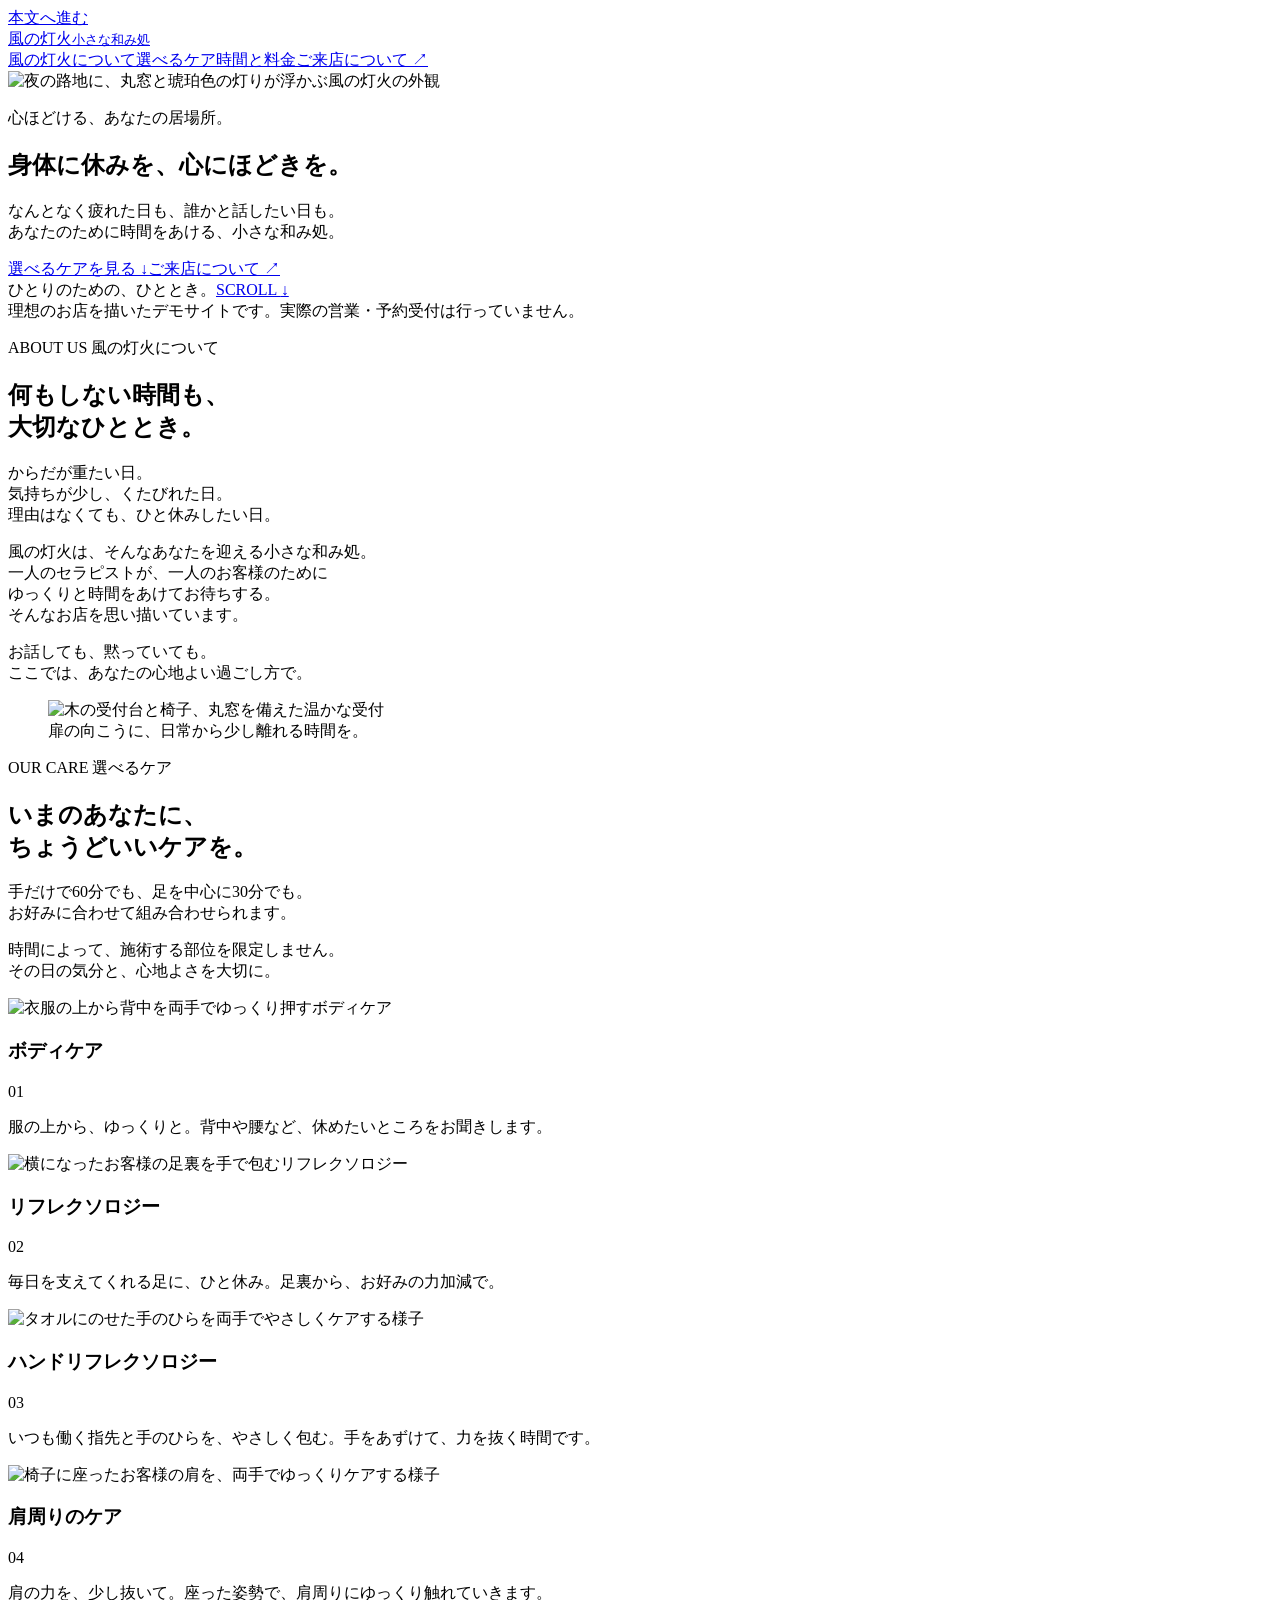
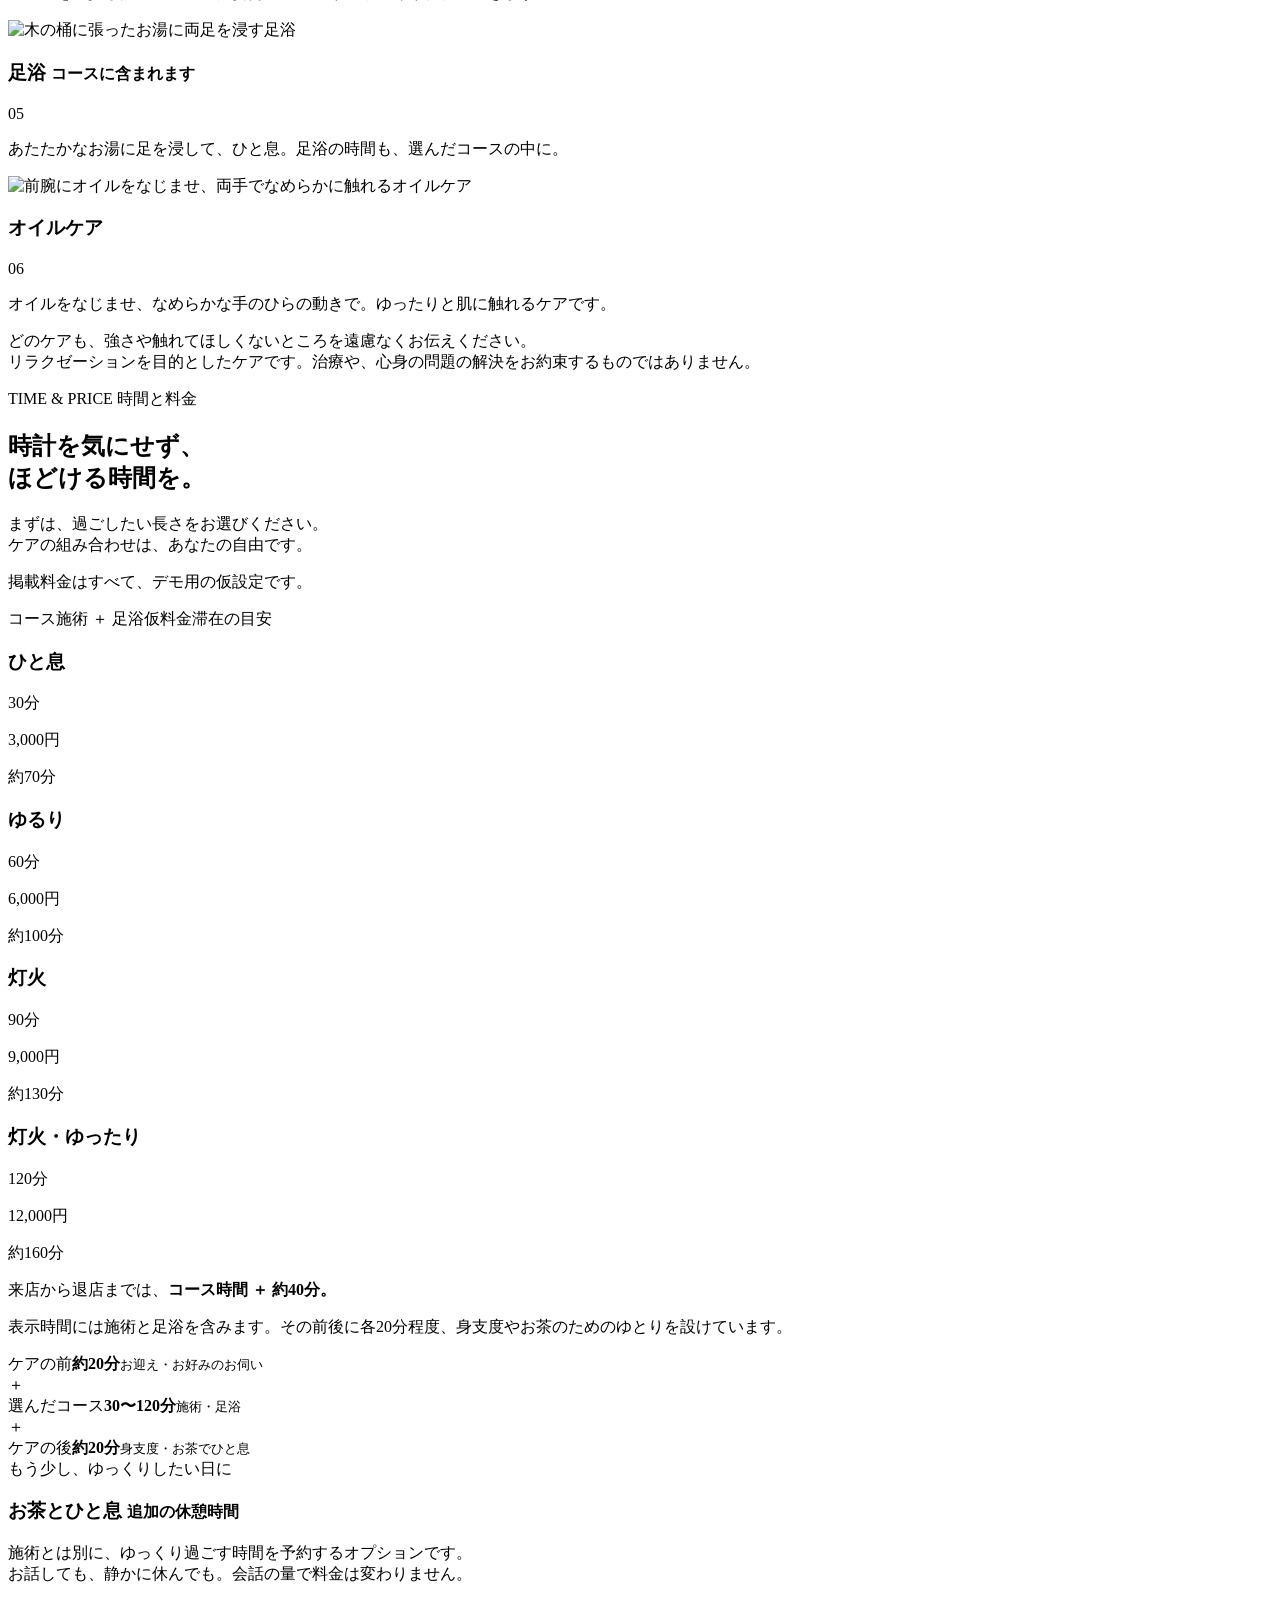
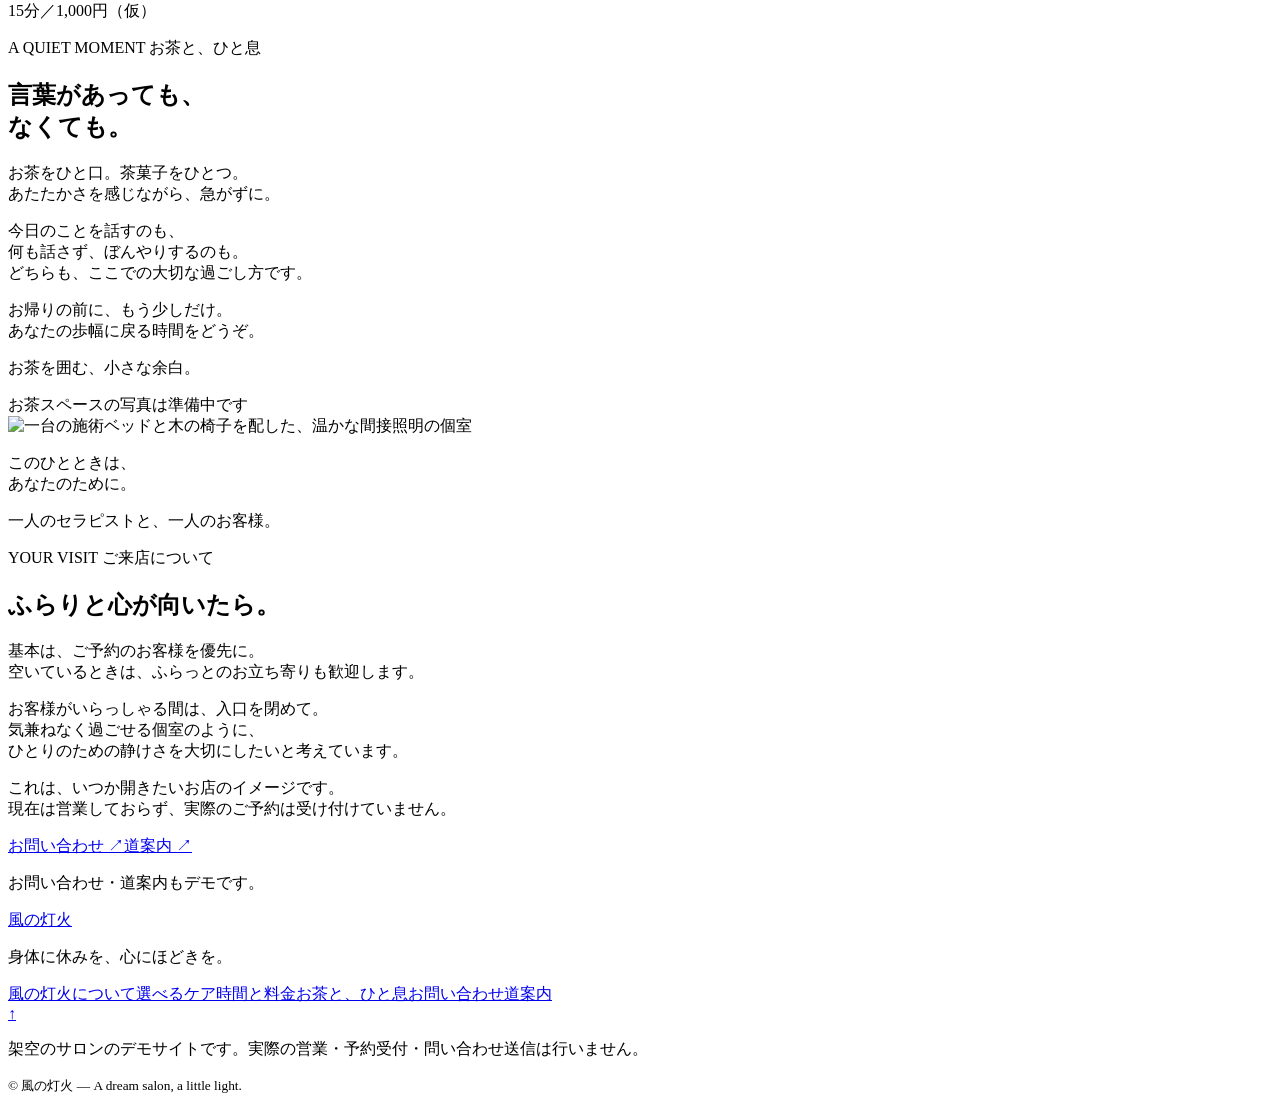
==== index.html @ 491e12d3 "Publish Kaze no Tomoshibi demo salon" ====
<!doctype html>
<html lang="ja">
<head>
  <meta charset="utf-8"><meta name="viewport" content="width=device-width, initial-scale=1">
  <title>風の灯火 | 身体に休みを、心にほどきを。</title>
  <meta name="description" content="あなたのために時間をあける、小さな和み処。理想のお店を描いた、架空のリラクゼーションサロンのデモサイトです。">
  <meta name="robots" content="noindex, nofollow">
  <link rel="icon" type="image/svg+xml" href="data:image/svg+xml,%3Csvg xmlns='http://www.w3.org/2000/svg' viewBox='0 0 64 64'%3E%3Crect width='64' height='64' rx='16' fill='%231c1a16'/%3E%3Ccircle cx='32' cy='32' r='21' fill='none' stroke='%23d9b477' stroke-width='2'/%3E%3Cpath d='M38 13a21 21 0 0 0 0 38A19 19 0 0 1 38 13' fill='%23d9b477'/%3E%3Ccircle cx='31' cy='38' r='5' fill='%23f4d494'/%3E%3C/svg%3E">
  <link rel="stylesheet" href="/kaze-no-tomoshibi-demo/style.css"><link rel="stylesheet" href="/kaze-no-tomoshibi-demo/sections.css"><script src="/kaze-no-tomoshibi-demo/app.js" defer></script>
</head>
<body>
<a class="skip-link" href="#main">本文へ進む</a>
<header class="site-header">
  <a class="brand" href="/kaze-no-tomoshibi-demo/" aria-label="風の灯火 ホーム"><span class="brand-mark" aria-hidden="true"></span><span>風の灯火<small>小さな和み処</small></span></a>
  <nav aria-label="メインナビゲーション"><a href="#about">風の灯火について</a><a href="#care">選べるケア</a><a href="#price">時間と料金</a><a class="nav-visit" href="#visit">ご来店について <span aria-hidden="true">↗</span></a></nav>
</header>
<main id="main">
<section class="hero" aria-labelledby="hero-title">
  <img class="hero-image" src="/kaze-no-tomoshibi-demo/images/exterior-night.webp" width="1280" height="853" fetchpriority="high" alt="夜の路地に、丸窓と琥珀色の灯りが浮かぶ風の灯火の外観">
  <div class="hero-shade" aria-hidden="true"></div>
  <div class="hero-content">
    <p class="eyebrow hero-intro">心ほどける、あなたの居場所。</p>
    <h1 id="hero-title"><span>身体に休みを、</span><span>心にほどきを。</span></h1>
    <p class="hero-copy">なんとなく疲れた日も、誰かと話したい日も。<br>あなたのために時間をあける、小さな和み処。</p>
    <div class="hero-actions"><a class="button button-light" href="#care">選べるケアを見る <span aria-hidden="true">↓</span></a><a class="text-link" href="#visit">ご来店について <span aria-hidden="true">↗</span></a></div>
  </div>
  <div class="ambience" aria-hidden="true"><i class="glow glow-one"></i><i class="glow glow-two"></i><i class="glow glow-three"></i><i class="wind"></i></div>
  <div class="hero-bottom"><span>ひとりのための、ひととき。</span><a href="#about">SCROLL <span aria-hidden="true">↓</span></a></div>
</section>
<div class="demo-ribbon"><span class="little-light" aria-hidden="true"></span>理想のお店を描いたデモサイトです。実際の営業・予約受付は行っていません。</div>
<section class="section about" id="about" aria-labelledby="about-title">
  <div class="section-heading"><p class="eyebrow">ABOUT US <span>風の灯火について</span></p><h2 id="about-title">何もしない時間も、<br>大切なひととき。</h2></div>
  <div class="about-copy"><p>からだが重たい日。<br>気持ちが少し、くたびれた日。<br>理由はなくても、ひと休みしたい日。</p><p>風の灯火は、そんなあなたを迎える小さな和み処。<br>一人のセラピストが、一人のお客様のために<br class="desktop-br">ゆっくりと時間をあけてお待ちする。<br>そんなお店を思い描いています。</p><p>お話しても、黙っていても。<br>ここでは、あなたの心地よい過ごし方で。</p></div>
  <figure class="about-photo reveal"><img src="/kaze-no-tomoshibi-demo/images/reception.webp" width="1280" height="853" loading="lazy" alt="木の受付台と椅子、丸窓を備えた温かな受付"><figcaption>扉の向こうに、日常から少し離れる時間を。</figcaption></figure>
</section>
<section class="care-section" id="care" aria-labelledby="care-title"><div class="section">
  <div class="section-top reveal"><div class="section-heading"><p class="eyebrow">OUR CARE <span>選べるケア</span></p><h2 id="care-title">いまのあなたに、<br>ちょうどいいケアを。</h2></div><div class="section-lead"><p>手だけで60分でも、足を中心に30分でも。<br>お好みに合わせて組み合わせられます。</p><p class="muted">時間によって、施術する部位を限定しません。<br>その日の気分と、心地よさを大切に。</p></div></div>
  <div class="care-grid">
    <article class="care-card reveal"><img src="/kaze-no-tomoshibi-demo/images/body.webp" srcset="/kaze-no-tomoshibi-demo/images/body-640.webp 640w, /kaze-no-tomoshibi-demo/images/body.webp 1280w" sizes="(max-width:600px) 100vw, (max-width:900px) 50vw, 33vw" width="1280" height="853" loading="lazy" alt="衣服の上から背中を両手でゆっくり押すボディケア"><div class="care-title"><h3>ボディケア</h3><span>01</span></div><p>服の上から、ゆっくりと。背中や腰など、休めたいところをお聞きします。</p></article>
    <article class="care-card reveal"><img src="/kaze-no-tomoshibi-demo/images/reflexology.webp" srcset="/kaze-no-tomoshibi-demo/images/reflexology-640.webp 640w, /kaze-no-tomoshibi-demo/images/reflexology.webp 1280w" sizes="(max-width:600px) 100vw, (max-width:900px) 50vw, 33vw" width="1280" height="853" loading="lazy" alt="横になったお客様の足裏を手で包むリフレクソロジー"><div class="care-title"><h3>リフレクソロジー</h3><span>02</span></div><p>毎日を支えてくれる足に、ひと休み。足裏から、お好みの力加減で。</p></article>
    <article class="care-card reveal"><img src="/kaze-no-tomoshibi-demo/images/hand.webp" srcset="/kaze-no-tomoshibi-demo/images/hand-640.webp 640w, /kaze-no-tomoshibi-demo/images/hand.webp 1280w" sizes="(max-width:600px) 100vw, (max-width:900px) 50vw, 33vw" width="1280" height="853" loading="lazy" alt="タオルにのせた手のひらを両手でやさしくケアする様子"><div class="care-title"><h3>ハンドリフレクソロジー</h3><span>03</span></div><p>いつも働く指先と手のひらを、やさしく包む。手をあずけて、力を抜く時間です。</p></article>
    <article class="care-card reveal"><img src="/kaze-no-tomoshibi-demo/images/shoulder.webp" srcset="/kaze-no-tomoshibi-demo/images/shoulder-640.webp 640w, /kaze-no-tomoshibi-demo/images/shoulder.webp 1280w" sizes="(max-width:600px) 100vw, (max-width:900px) 50vw, 33vw" width="1280" height="853" loading="lazy" alt="椅子に座ったお客様の肩を、両手でゆっくりケアする様子"><div class="care-title"><h3>肩周りのケア</h3><span>04</span></div><p>肩の力を、少し抜いて。座った姿勢で、肩周りにゆっくり触れていきます。</p></article>
    <article class="care-card reveal"><img src="/kaze-no-tomoshibi-demo/images/footbath.webp" srcset="/kaze-no-tomoshibi-demo/images/footbath-640.webp 640w, /kaze-no-tomoshibi-demo/images/footbath.webp 1280w" sizes="(max-width:600px) 100vw, (max-width:900px) 50vw, 33vw" width="1280" height="853" loading="lazy" alt="木の桶に張ったお湯に両足を浸す足浴"><div class="care-title"><h3>足浴 <small>コースに含まれます</small></h3><span>05</span></div><p>あたたかなお湯に足を浸して、ひと息。足浴の時間も、選んだコースの中に。</p></article>
    <article class="care-card reveal"><img src="/kaze-no-tomoshibi-demo/images/oil.webp" srcset="/kaze-no-tomoshibi-demo/images/oil-640.webp 640w, /kaze-no-tomoshibi-demo/images/oil.webp 1280w" sizes="(max-width:600px) 100vw, (max-width:900px) 50vw, 33vw" width="1280" height="853" loading="lazy" alt="前腕にオイルをなじませ、両手でなめらかに触れるオイルケア"><div class="care-title"><h3>オイルケア</h3><span>06</span></div><p>オイルをなじませ、なめらかな手のひらの動きで。ゆったりと肌に触れるケアです。</p></article>
  </div>
  <p class="care-note">どのケアも、強さや触れてほしくないところを遠慮なくお伝えください。<br>リラクゼーションを目的としたケアです。治療や、心身の問題の解決をお約束するものではありません。</p>
</div></section>
<section class="price-section" id="price" aria-labelledby="price-title"><div class="section">
  <div class="section-top reveal"><div class="section-heading"><p class="eyebrow">TIME & PRICE <span>時間と料金</span></p><h2 id="price-title">時計を気にせず、<br>ほどける時間を。</h2></div><div class="section-lead"><p>まずは、過ごしたい長さをお選びください。<br>ケアの組み合わせは、あなたの自由です。</p><p class="price-disclaimer">掲載料金はすべて、デモ用の仮設定です。</p></div></div>
  <div class="price-table reveal" role="table" aria-label="コースの仮料金と滞在時間の目安">
    <div class="price-row price-labels" role="row"><span role="columnheader">コース</span><span role="columnheader">施術 ＋ 足浴</span><span role="columnheader">仮料金</span><span role="columnheader">滞在の目安</span></div>
    <div class="price-row" role="row"><h3 role="rowheader">ひと息</h3><p role="cell">30<span>分</span></p><p role="cell">3,000<span>円</span></p><p class="stay" role="cell">約70分</p></div>
    <div class="price-row" role="row"><h3 role="rowheader">ゆるり</h3><p role="cell">60<span>分</span></p><p role="cell">6,000<span>円</span></p><p class="stay" role="cell">約100分</p></div>
    <div class="price-row" role="row"><h3 role="rowheader">灯火</h3><p role="cell">90<span>分</span></p><p role="cell">9,000<span>円</span></p><p class="stay" role="cell">約130分</p></div>
    <div class="price-row" role="row"><h3 role="rowheader">灯火・ゆったり</h3><p role="cell">120<span>分</span></p><p role="cell">12,000<span>円</span></p><p class="stay" role="cell">約160分</p></div>
  </div>
  <div class="time-note"><p>来店から退店までは、<strong>コース時間 ＋ 約40分。</strong></p><p>表示時間には施術と足浴を含みます。その前後に各20分程度、身支度やお茶のためのゆとりを設けています。</p></div>
  <div class="time-flow" aria-label="来店から退店までの流れ"><div><span>ケアの前</span><strong>約20分</strong><small>お迎え・お好みのお伺い</small></div><span class="flow-plus" aria-hidden="true">＋</span><div class="time-flow-main"><span>選んだコース</span><strong>30〜120分</strong><small>施術・足浴</small></div><span class="flow-plus" aria-hidden="true">＋</span><div><span>ケアの後</span><strong>約20分</strong><small>身支度・お茶でひと息</small></div></div>
  <div class="tea-option"><div><span class="option-label">もう少し、ゆっくりしたい日に</span><h3>お茶とひと息 <small>追加の休憩時間</small></h3><p>施術とは別に、ゆっくり過ごす時間を予約するオプションです。<br>お話しても、静かに休んでも。会話の量で料金は変わりません。</p></div><p class="option-price">15<span>分</span><span class="price-divider">／</span>1,000<span>円（仮）</span></p></div>
</div></section>
<section class="tea-section" id="tea" aria-labelledby="tea-title"><div class="section tea-layout"><div class="section-heading reveal"><p class="eyebrow">A QUIET MOMENT <span>お茶と、ひと息</span></p><h2 id="tea-title">言葉があっても、<br>なくても。</h2><div class="tea-copy"><p>お茶をひと口。茶菓子をひとつ。<br>あたたかさを感じながら、急がずに。</p><p>今日のことを話すのも、<br>何も話さず、ぼんやりするのも。<br>どちらも、ここでの大切な過ごし方です。</p><p>お帰りの前に、もう少しだけ。<br>あなたの歩幅に戻る時間をどうぞ。</p></div></div><div class="tea-photo-placeholder reveal" role="img" aria-label="お茶スペースの写真は準備中です"><span class="placeholder-rule" aria-hidden="true"></span><p>お茶を囲む、小さな余白。</p><span>お茶スペースの写真は準備中です</span><span class="placeholder-rule" aria-hidden="true"></span></div></div></section>
<section class="room-banner reveal" aria-label="施術ルーム"><img src="/kaze-no-tomoshibi-demo/images/treatment-room.webp" width="1280" height="853" loading="lazy" alt="一台の施術ベッドと木の椅子を配した、温かな間接照明の個室"><div><p>このひとときは、<br>あなたのために。</p><span>一人のセラピストと、一人のお客様。</span></div></section>
<section class="section visit-section" id="visit" aria-labelledby="visit-title"><div class="section-heading reveal"><p class="eyebrow">YOUR VISIT <span>ご来店について</span></p><h2 id="visit-title">ふらりと心が向いたら。</h2></div><div class="visit-layout"><div class="visit-copy"><p>基本は、ご予約のお客様を優先に。<br>空いているときは、ふらっとのお立ち寄りも歓迎します。</p><p>お客様がいらっしゃる間は、入口を閉めて。<br>気兼ねなく過ごせる個室のように、<br>ひとりのための静けさを大切にしたいと考えています。</p><p class="muted visit-demo">これは、いつか開きたいお店のイメージです。<br>現在は営業しておらず、実際のご予約は受け付けていません。</p></div><div class="visit-actions"><a class="button button-light" href="/kaze-no-tomoshibi-demo/contact/">お問い合わせ <span aria-hidden="true">↗</span></a><a class="button" href="/kaze-no-tomoshibi-demo/access/">道案内 <span aria-hidden="true">↗</span></a><p>お問い合わせ・道案内もデモです。</p></div></div></section>
</main>
<footer class="site-footer"><div class="footer-top"><div><a class="brand" href="/kaze-no-tomoshibi-demo/">風の灯火</a><p>身体に休みを、心にほどきを。</p></div><nav aria-label="フッターナビゲーション"><a href="#about">風の灯火について</a><a href="#care">選べるケア</a><a href="#price">時間と料金</a><a href="#tea">お茶と、ひと息</a><a href="/kaze-no-tomoshibi-demo/contact/">お問い合わせ</a><a href="/kaze-no-tomoshibi-demo/access/">道案内</a></nav><a class="back-top" href="#main" aria-label="ページの先頭へ">↑</a></div><p class="fine-print">架空のサロンのデモサイトです。実際の営業・予約受付・問い合わせ送信は行いません。</p><small>© 風の灯火 — A dream salon, a little light.</small></footer>
</body></html>
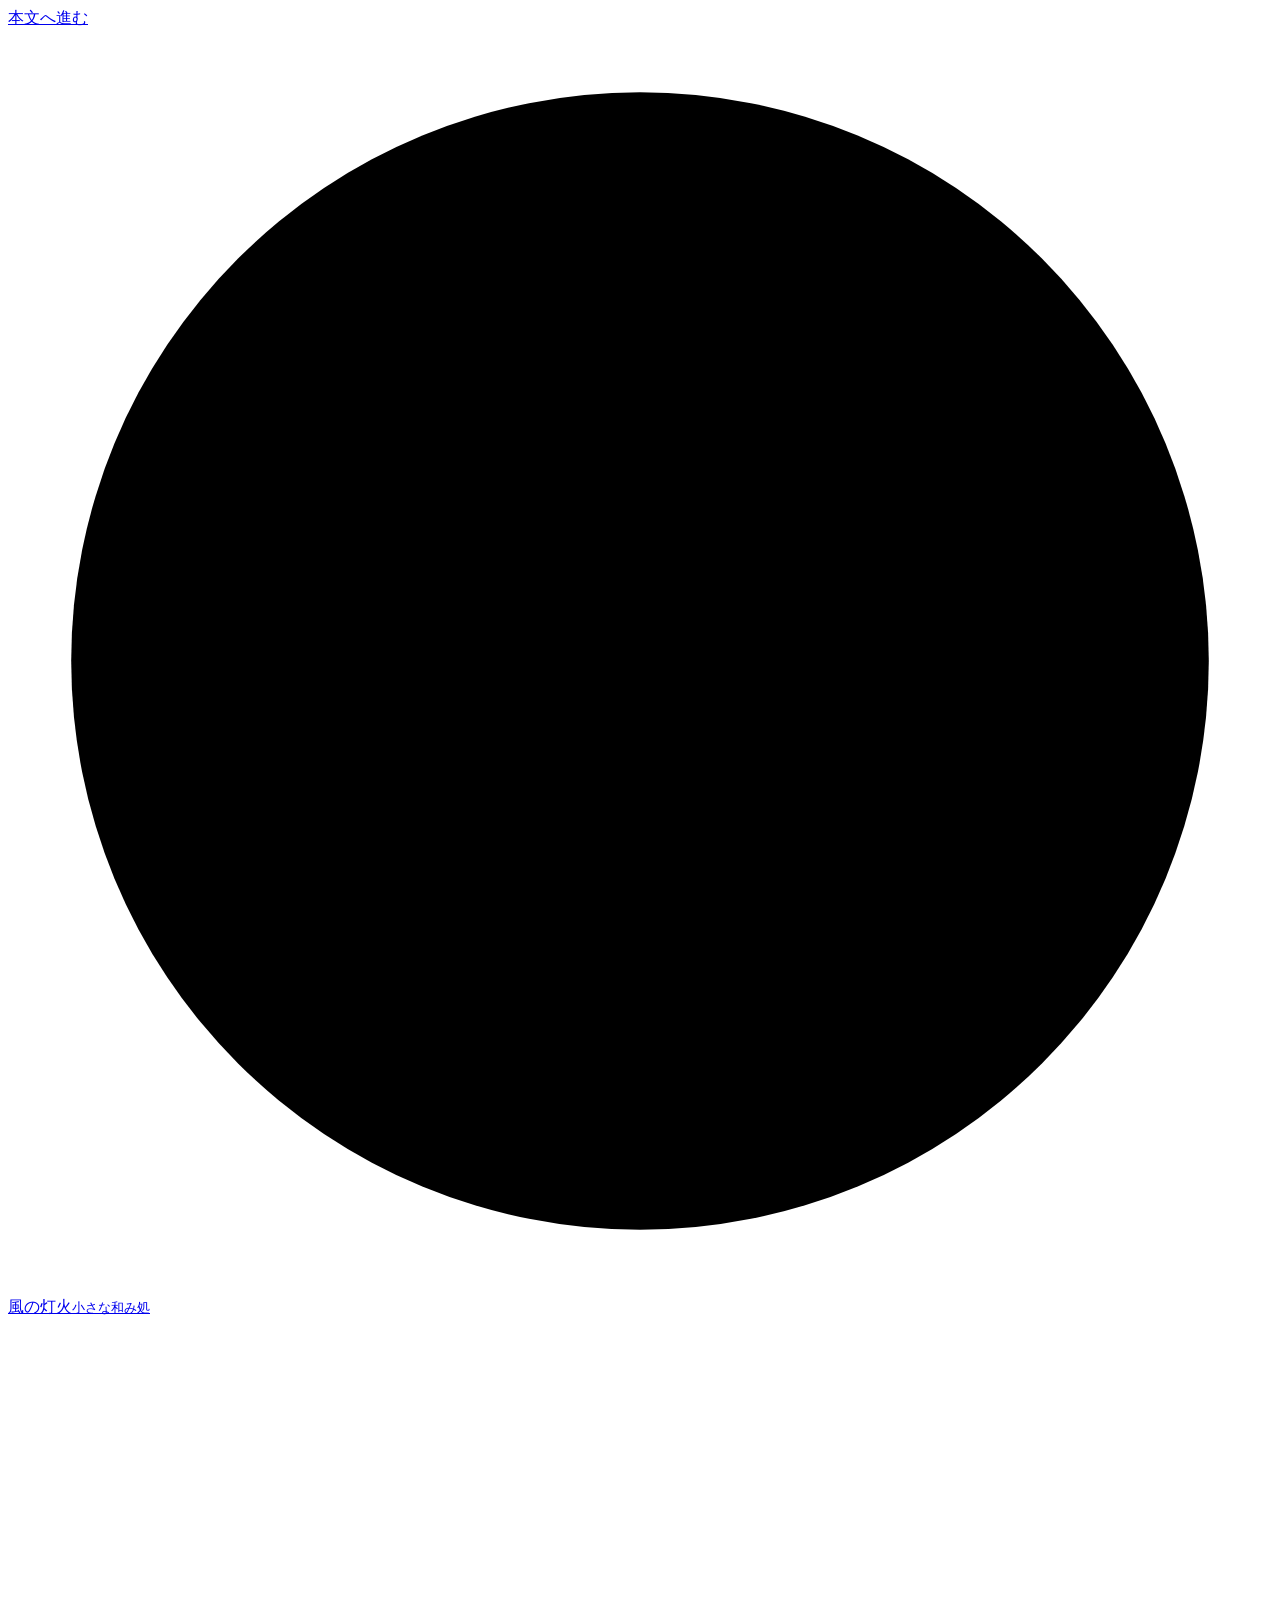
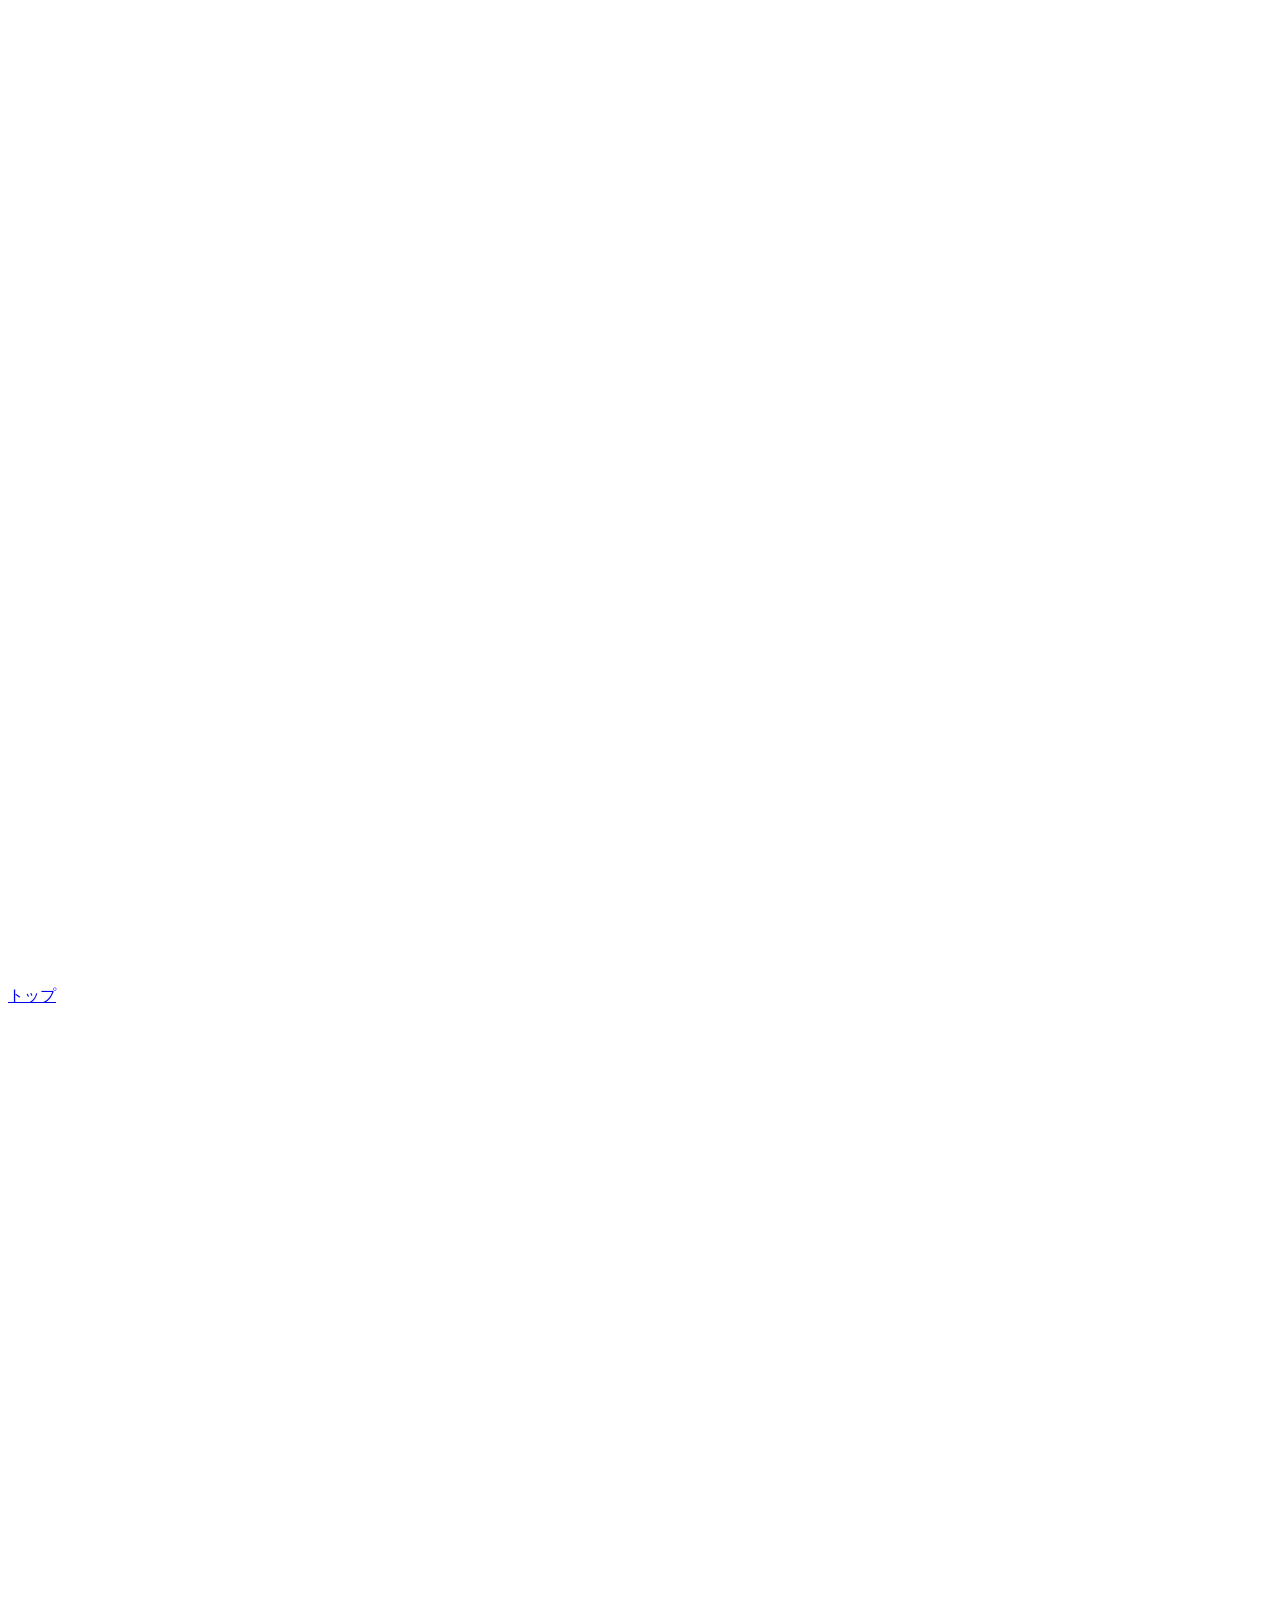
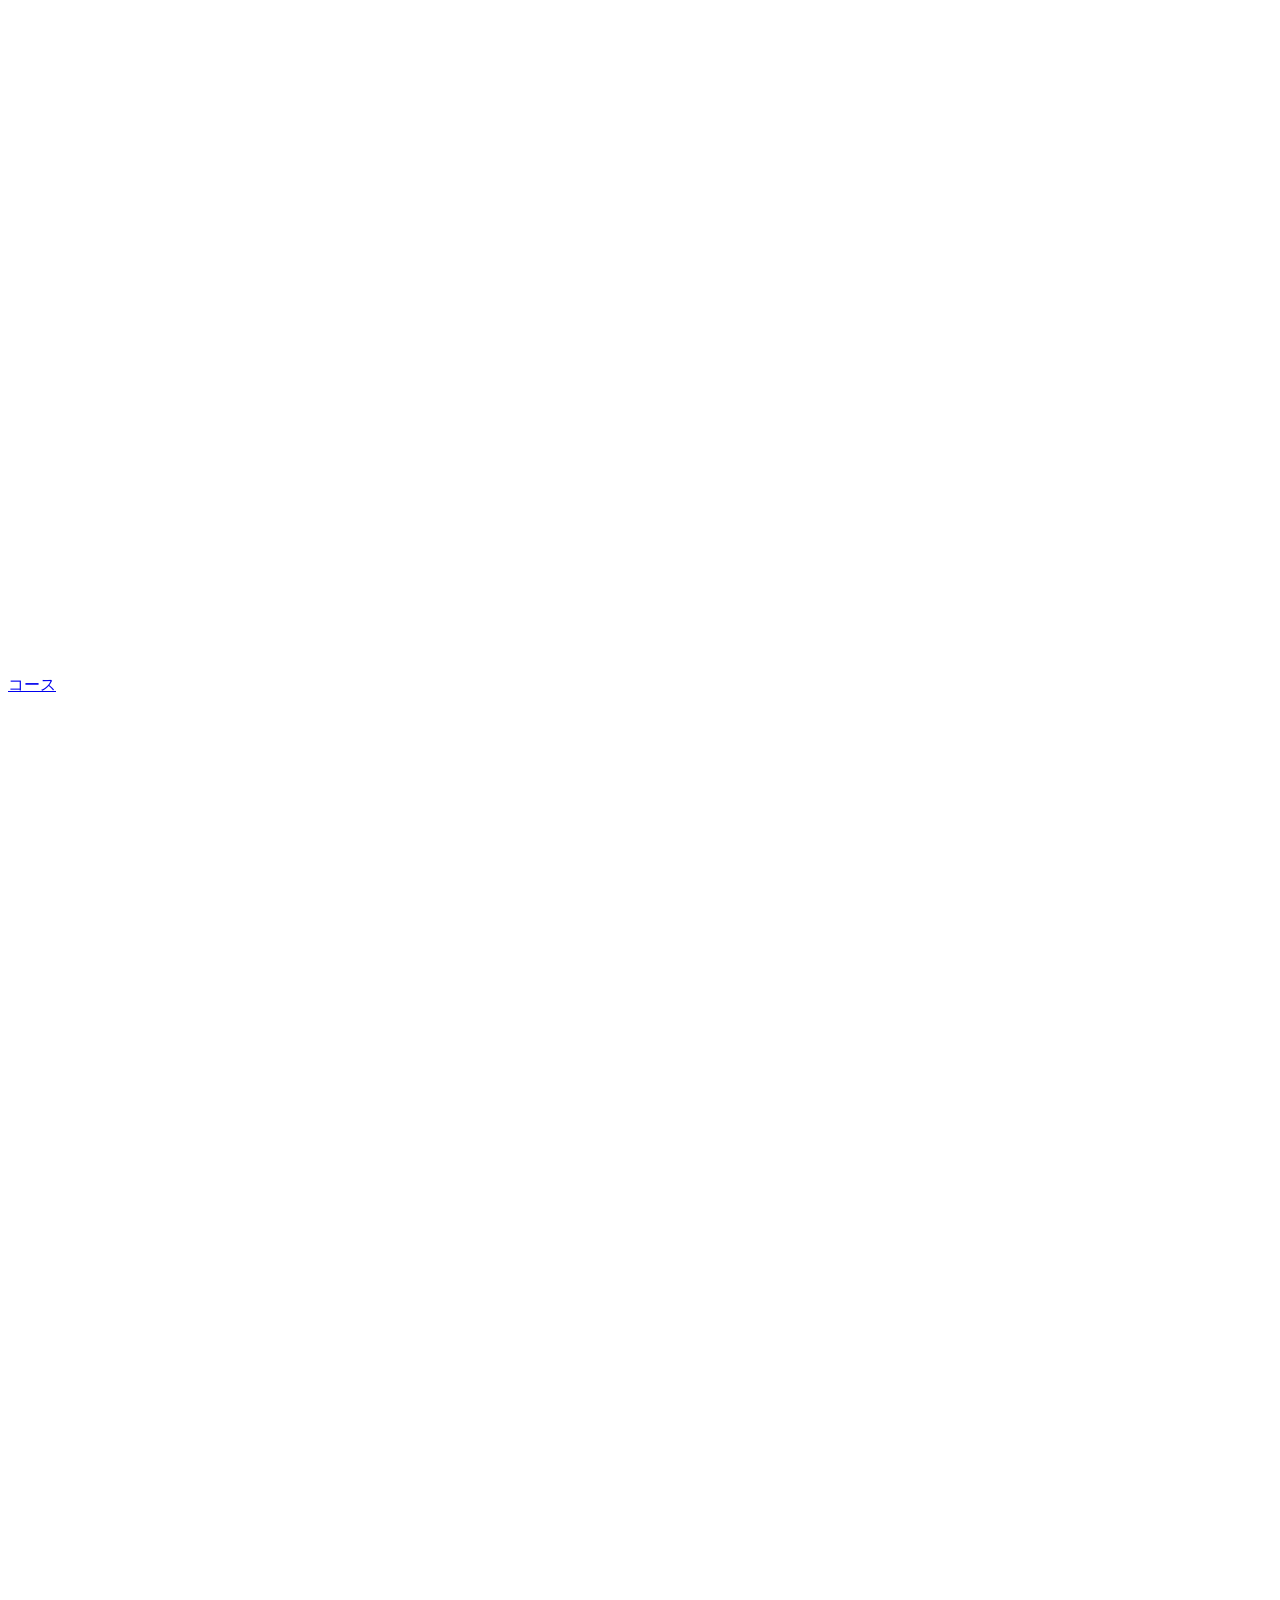
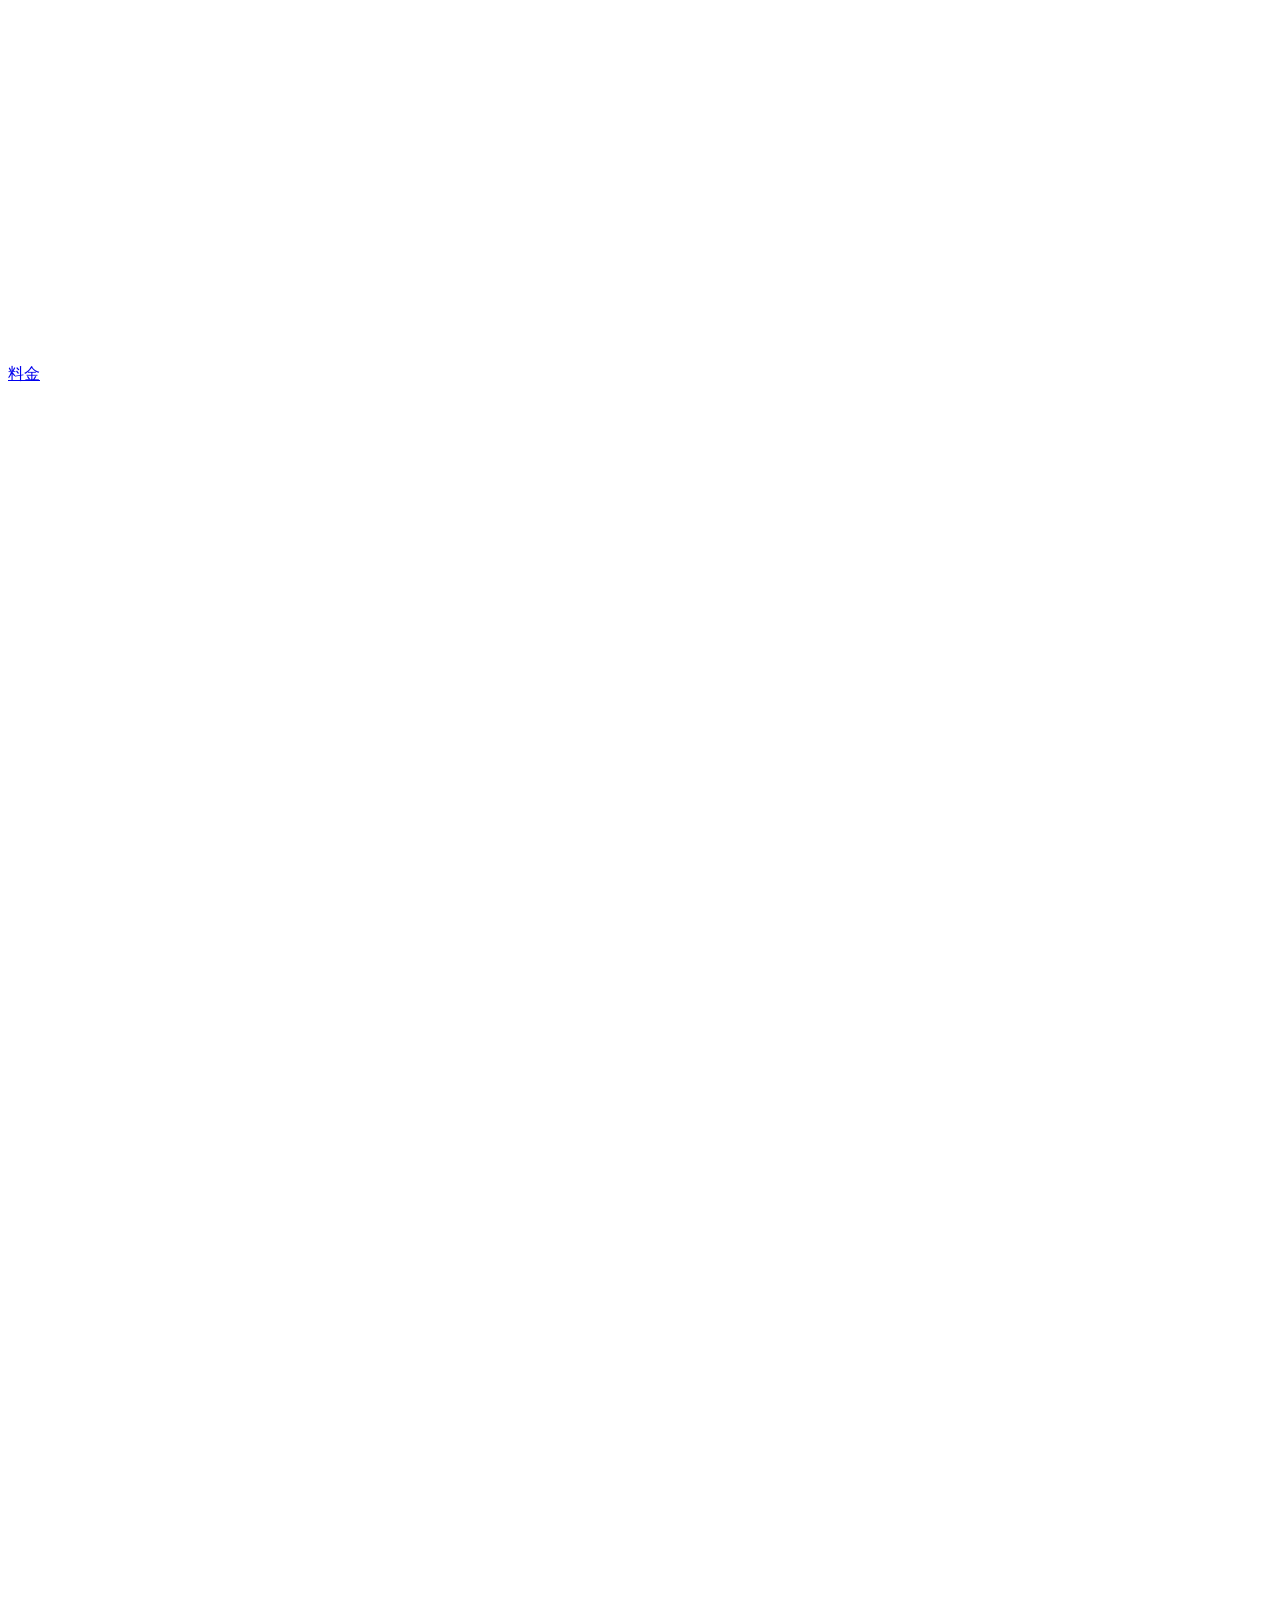
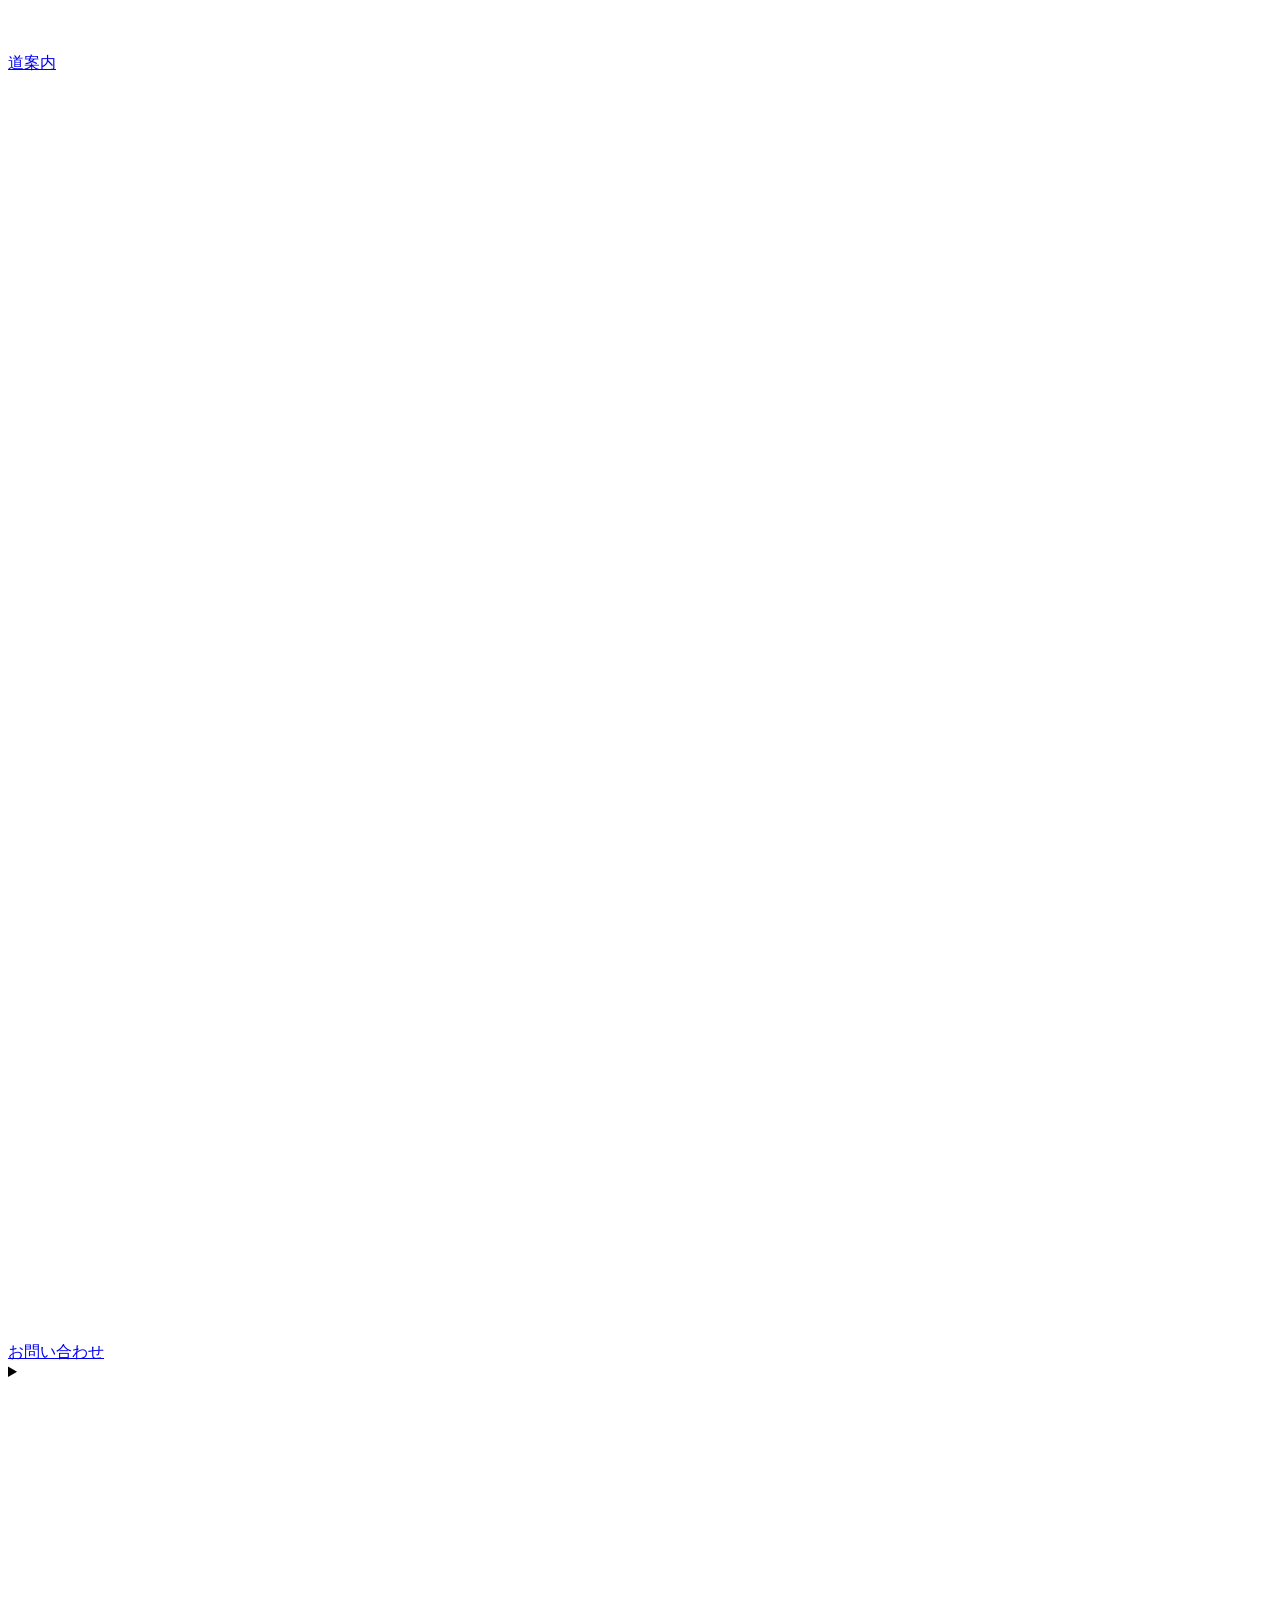
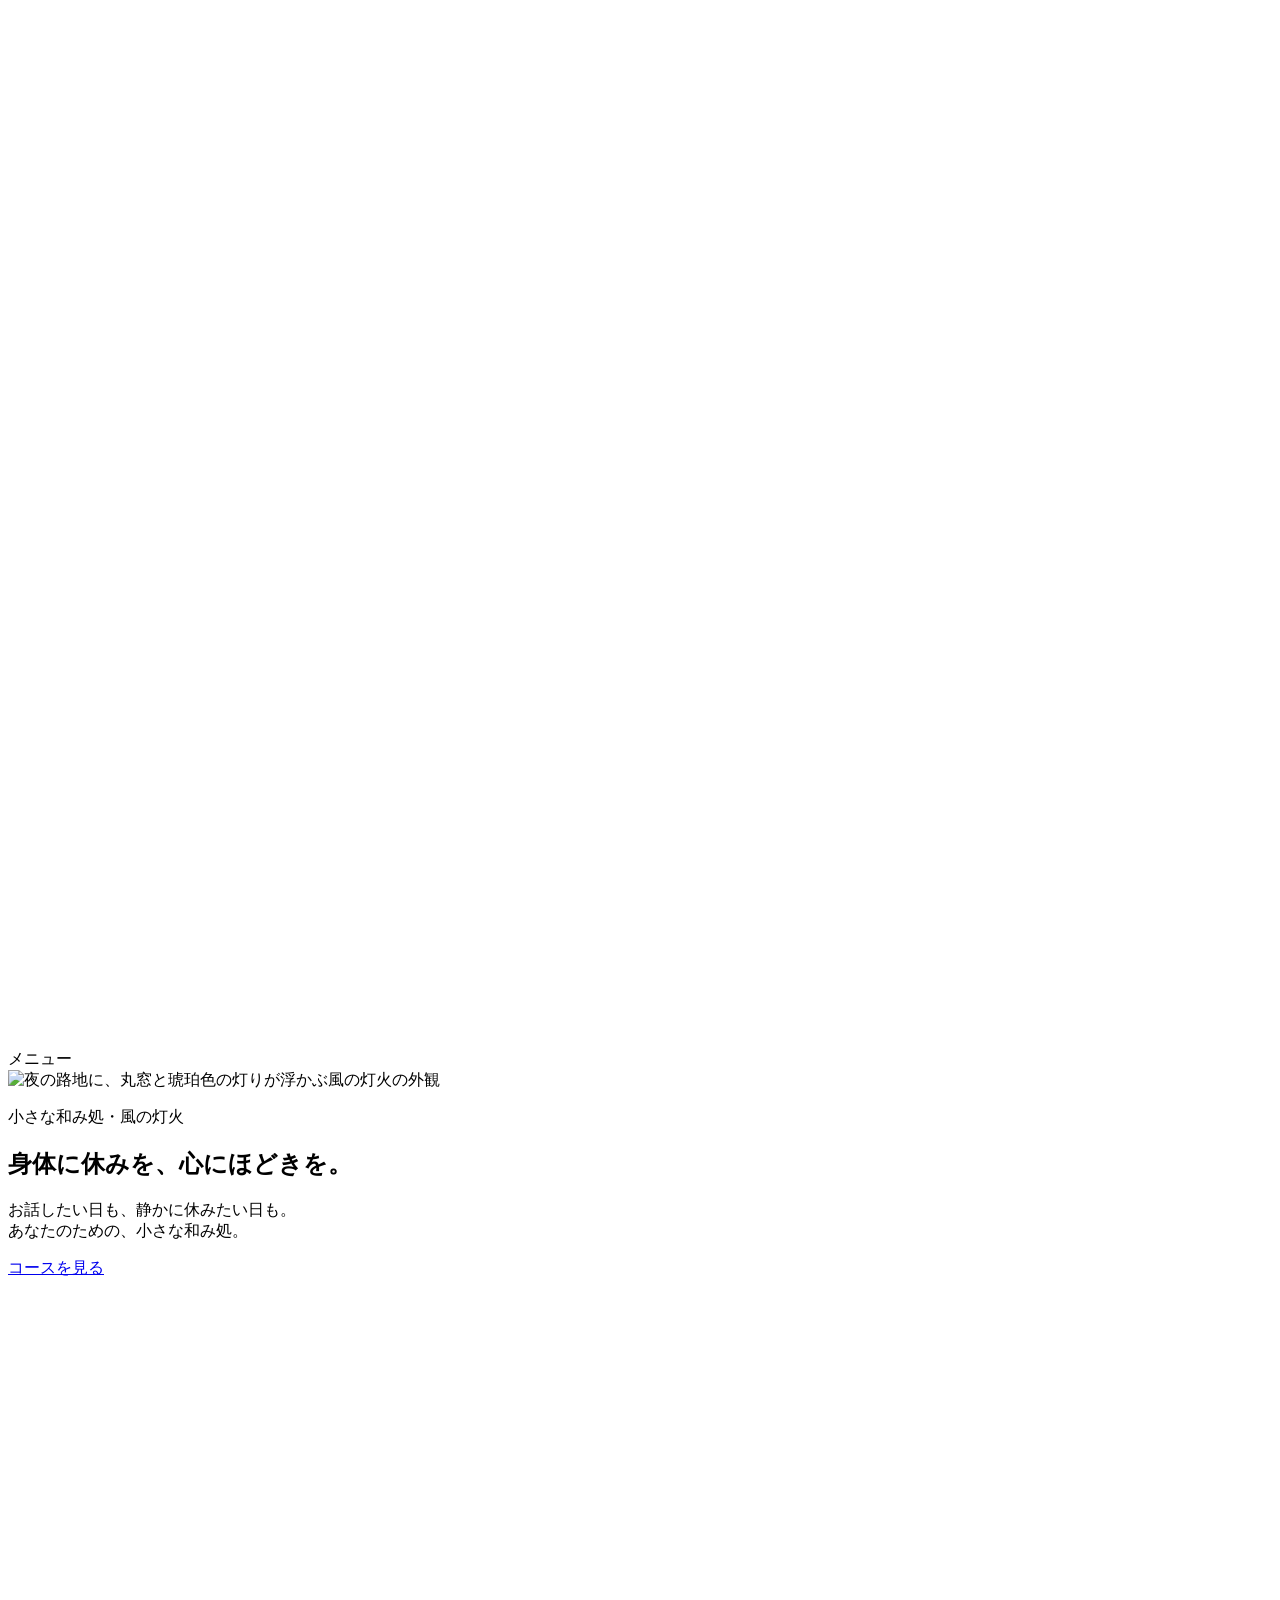
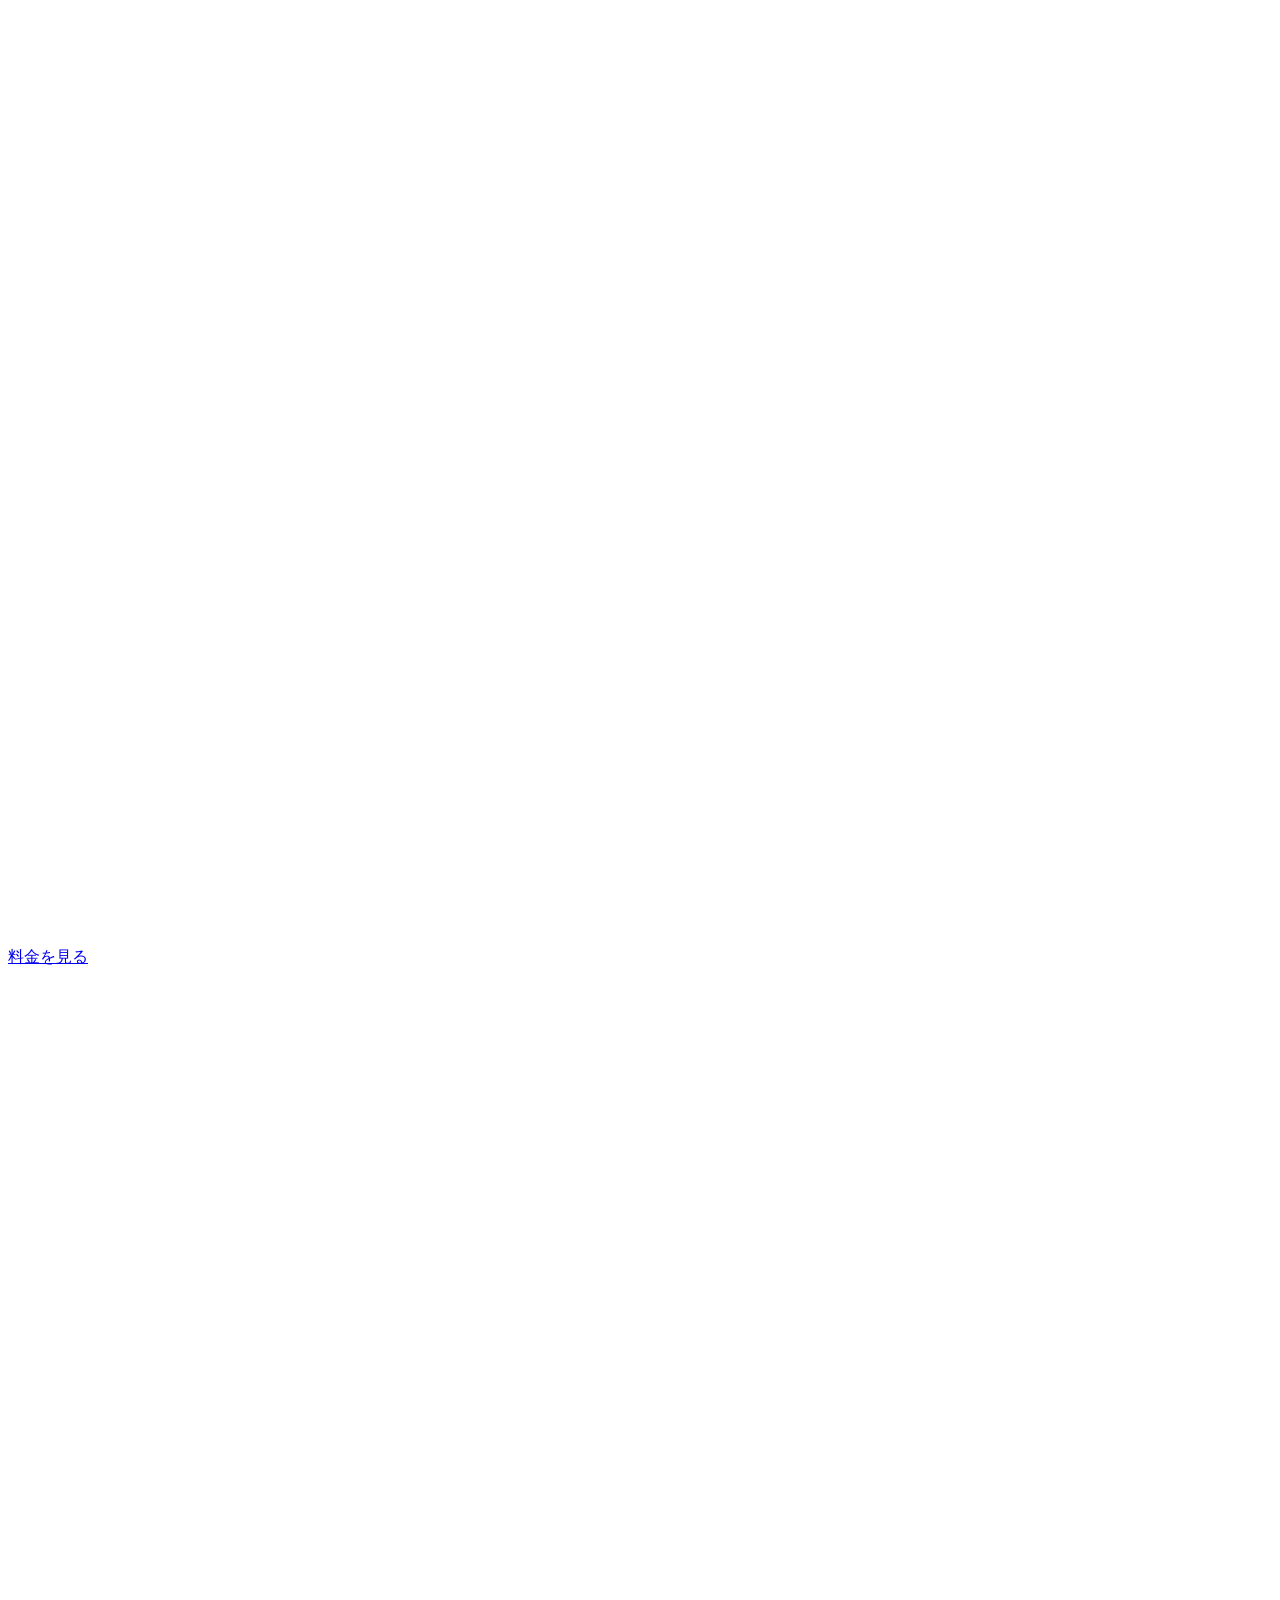
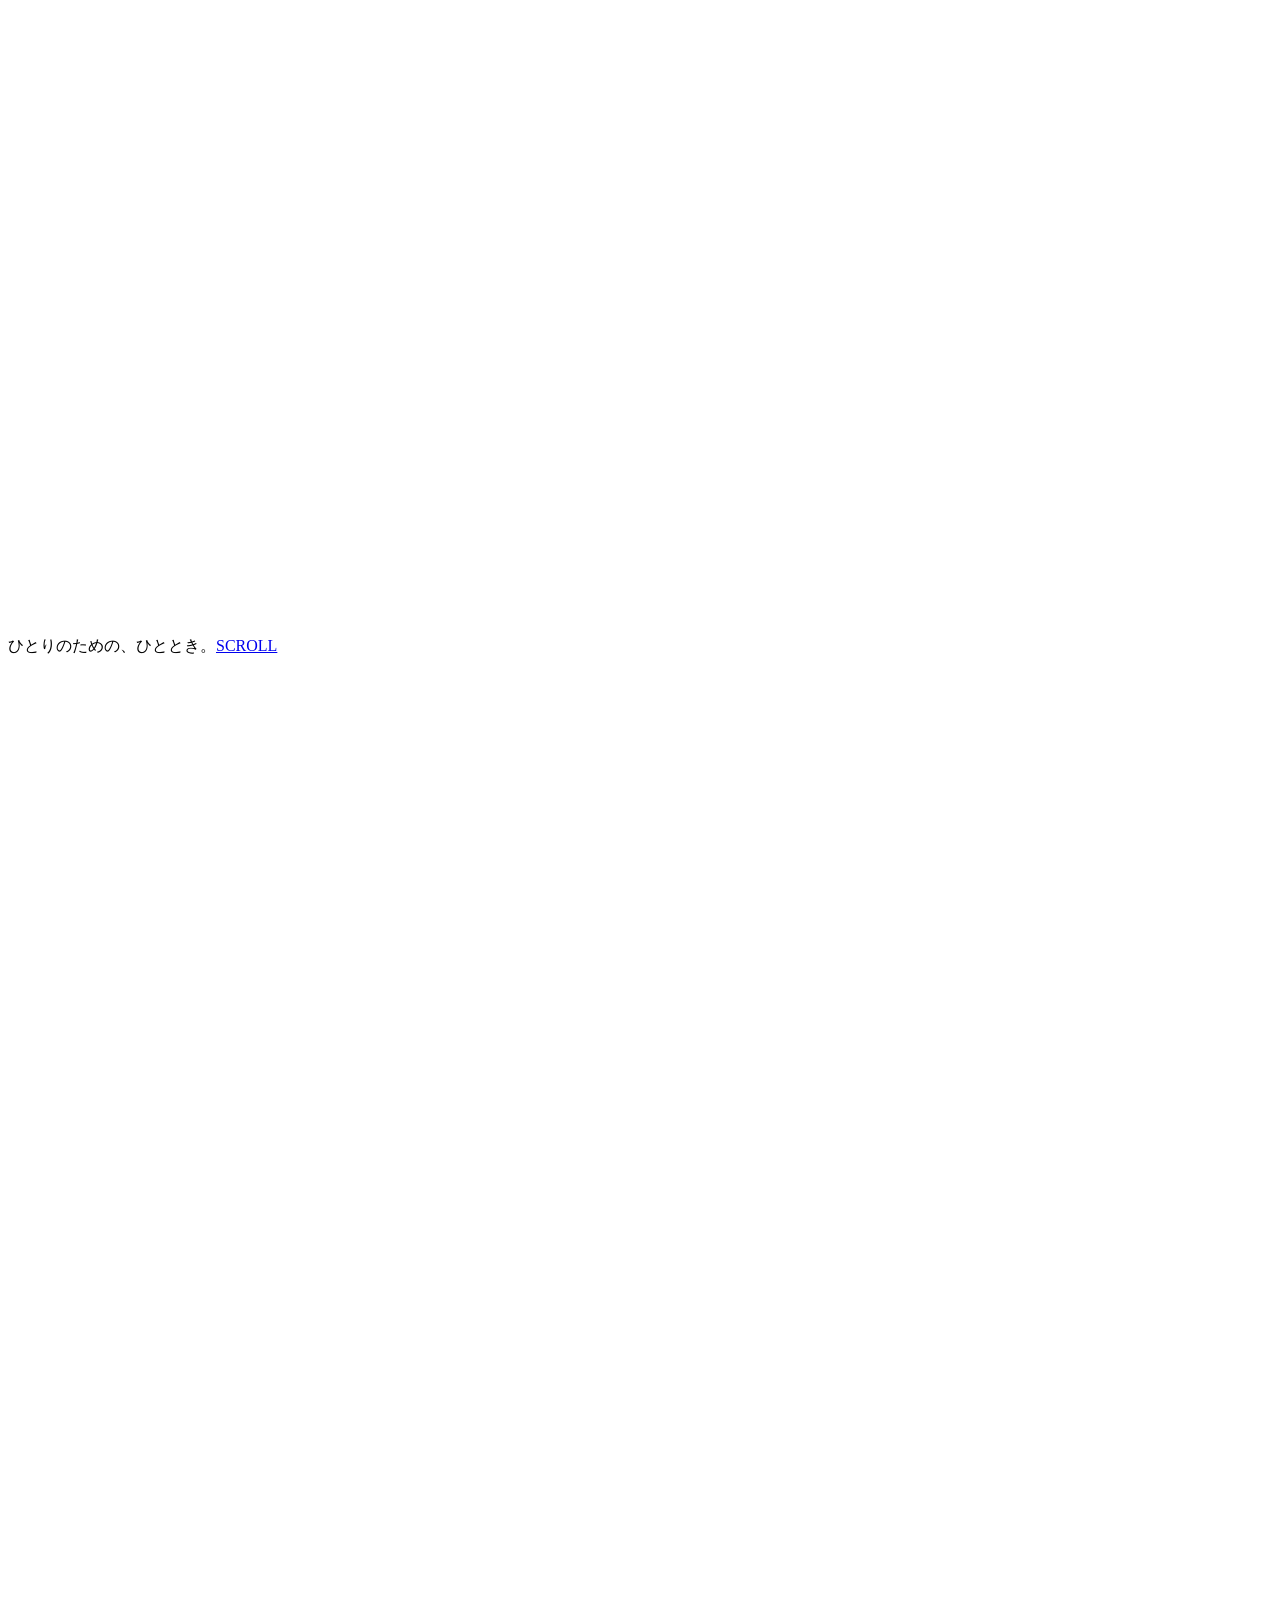
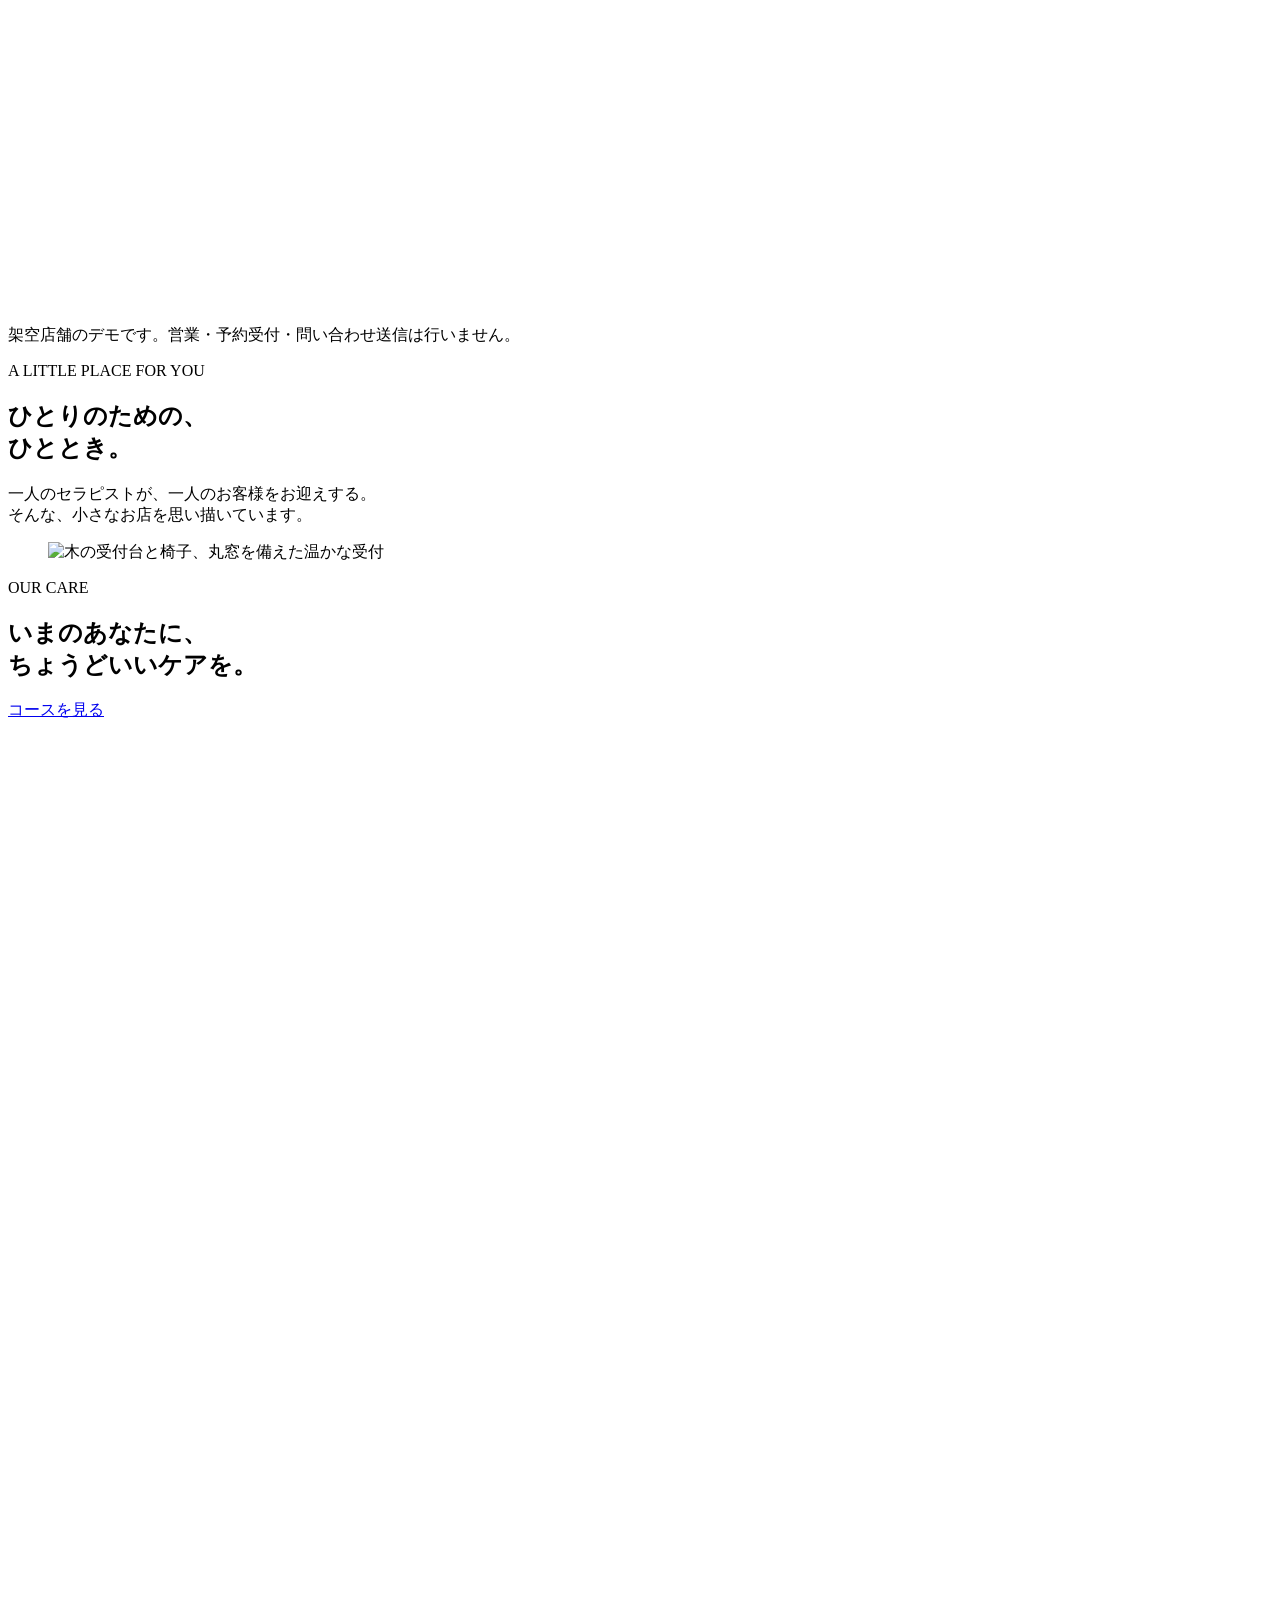
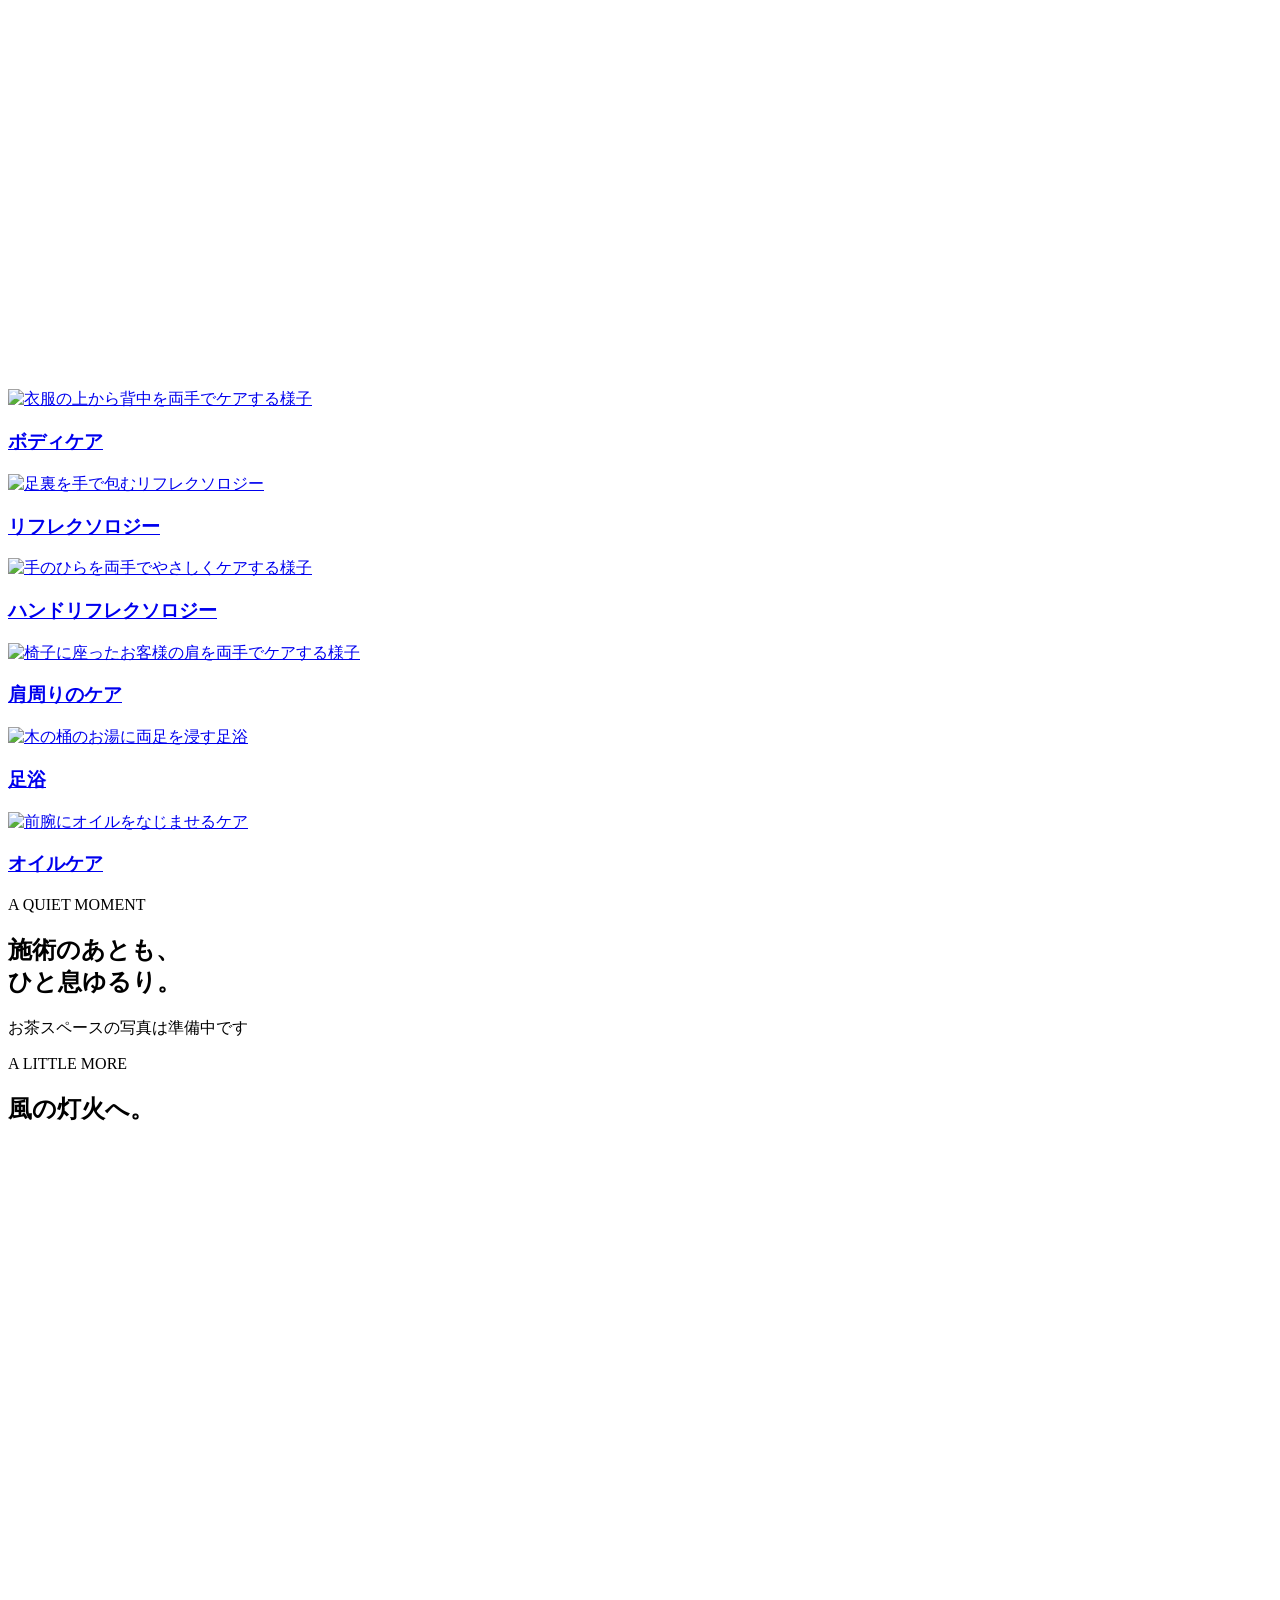
==== commit e6e731d4: "Simplify salon home and split courses and prices into pages" ====
--- a/index.html
+++ b/index.html
@@ -5,62 +5,90 @@
   <title>風の灯火 | 身体に休みを、心にほどきを。</title>
   <meta name="description" content="あなたのために時間をあける、小さな和み処。理想のお店を描いた、架空のリラクゼーションサロンのデモサイトです。">
   <meta name="robots" content="noindex, nofollow">
-  <link rel="icon" type="image/svg+xml" href="data:image/svg+xml,%3Csvg xmlns='http://www.w3.org/2000/svg' viewBox='0 0 64 64'%3E%3Crect width='64' height='64' rx='16' fill='%231c1a16'/%3E%3Ccircle cx='32' cy='32' r='21' fill='none' stroke='%23d9b477' stroke-width='2'/%3E%3Cpath d='M38 13a21 21 0 0 0 0 38A19 19 0 0 1 38 13' fill='%23d9b477'/%3E%3Ccircle cx='31' cy='38' r='5' fill='%23f4d494'/%3E%3C/svg%3E">
-  <link rel="stylesheet" href="/kaze-no-tomoshibi-demo/style.css"><link rel="stylesheet" href="/kaze-no-tomoshibi-demo/sections.css"><script src="/kaze-no-tomoshibi-demo/app.js" defer></script>
+  <link rel="icon" type="image/svg+xml" href="/kaze-no-tomoshibi-demo/favicon.svg">
+  <link rel="stylesheet" href="/kaze-no-tomoshibi-demo/style.css?v=pages-3"><link rel="stylesheet" href="/kaze-no-tomoshibi-demo/sections.css?v=pages-3"><script src="/kaze-no-tomoshibi-demo/app.js?v=pages-3" defer></script>
+  <link rel="stylesheet" href="/kaze-no-tomoshibi-demo/layout.css?v=pages-3">
 </head>
 <body>
 <a class="skip-link" href="#main">本文へ進む</a>
+<!-- shared-header -->
 <header class="site-header">
-  <a class="brand" href="/kaze-no-tomoshibi-demo/" aria-label="風の灯火 ホーム"><span class="brand-mark" aria-hidden="true"></span><span>風の灯火<small>小さな和み処</small></span></a>
-  <nav aria-label="メインナビゲーション"><a href="#about">風の灯火について</a><a href="#care">選べるケア</a><a href="#price">時間と料金</a><a class="nav-visit" href="#visit">ご来店について <span aria-hidden="true">↗</span></a></nav>
+  <a class="brand" href="/kaze-no-tomoshibi-demo/" aria-label="風の灯火 トップ"><svg class="brand-mark" viewBox="0 0 40 40" aria-hidden="true" focusable="false"><circle cx="20" cy="20" r="18"/><path d="M23 7a13 13 0 0 0 0 26M10 25c7-5 10 4 17-1"/><circle class="brand-spark" cx="27" cy="25" r="1.5"/></svg><span>風の灯火<small>小さな和み処</small></span></a>
+  <nav class="desktop-menu" aria-label="メインナビゲーション"><a href="/kaze-no-tomoshibi-demo/" aria-current="page"><svg class="icon" viewBox="0 0 24 24" aria-hidden="true" focusable="false"><use href="/kaze-no-tomoshibi-demo/icons.svg#moon"></use></svg><span>トップ</span></a>
+      <a href="/kaze-no-tomoshibi-demo/courses/"><svg class="icon" viewBox="0 0 24 24" aria-hidden="true" focusable="false"><use href="/kaze-no-tomoshibi-demo/icons.svg#wind"></use></svg><span>コース</span></a>
+      <a href="/kaze-no-tomoshibi-demo/prices/"><svg class="icon" viewBox="0 0 24 24" aria-hidden="true" focusable="false"><use href="/kaze-no-tomoshibi-demo/icons.svg#light"></use></svg><span>料金</span></a>
+      <a href="/kaze-no-tomoshibi-demo/access/"><svg class="icon" viewBox="0 0 24 24" aria-hidden="true" focusable="false"><use href="/kaze-no-tomoshibi-demo/icons.svg#path"></use></svg><span>道案内</span></a>
+      <a href="/kaze-no-tomoshibi-demo/contact/"><svg class="icon" viewBox="0 0 24 24" aria-hidden="true" focusable="false"><use href="/kaze-no-tomoshibi-demo/icons.svg#message"></use></svg><span>お問い合わせ</span></a></nav>
+  <details class="mobile-menu">
+    <summary><svg class="icon" viewBox="0 0 24 24" aria-hidden="true" focusable="false"><use href="/kaze-no-tomoshibi-demo/icons.svg#wind"></use></svg><span>メニュー</span></summary>
+    <nav aria-label="モバイルメニュー"><a href="/kaze-no-tomoshibi-demo/" aria-current="page"><svg class="icon" viewBox="0 0 24 24" aria-hidden="true" focusable="false"><use href="/kaze-no-tomoshibi-demo/icons.svg#moon"></use></svg><span>トップ</span></a>
+      <a href="/kaze-no-tomoshibi-demo/courses/"><svg class="icon" viewBox="0 0 24 24" aria-hidden="true" focusable="false"><use href="/kaze-no-tomoshibi-demo/icons.svg#wind"></use></svg><span>コース</span></a>
+      <a href="/kaze-no-tomoshibi-demo/prices/"><svg class="icon" viewBox="0 0 24 24" aria-hidden="true" focusable="false"><use href="/kaze-no-tomoshibi-demo/icons.svg#light"></use></svg><span>料金</span></a>
+      <a href="/kaze-no-tomoshibi-demo/access/"><svg class="icon" viewBox="0 0 24 24" aria-hidden="true" focusable="false"><use href="/kaze-no-tomoshibi-demo/icons.svg#path"></use></svg><span>道案内</span></a>
+      <a href="/kaze-no-tomoshibi-demo/contact/"><svg class="icon" viewBox="0 0 24 24" aria-hidden="true" focusable="false"><use href="/kaze-no-tomoshibi-demo/icons.svg#message"></use></svg><span>お問い合わせ</span></a></nav>
+  </details>
 </header>
+<!-- /shared-header -->
 <main id="main">
-<section class="hero" aria-labelledby="hero-title">
-  <img class="hero-image" src="/kaze-no-tomoshibi-demo/images/exterior-night.webp" width="1280" height="853" fetchpriority="high" alt="夜の路地に、丸窓と琥珀色の灯りが浮かぶ風の灯火の外観">
-  <div class="hero-shade" aria-hidden="true"></div>
-  <div class="hero-content">
-    <p class="eyebrow hero-intro">心ほどける、あなたの居場所。</p>
-    <h1 id="hero-title"><span>身体に休みを、</span><span>心にほどきを。</span></h1>
-    <p class="hero-copy">なんとなく疲れた日も、誰かと話したい日も。<br>あなたのために時間をあける、小さな和み処。</p>
-    <div class="hero-actions"><a class="button button-light" href="#care">選べるケアを見る <span aria-hidden="true">↓</span></a><a class="text-link" href="#visit">ご来店について <span aria-hidden="true">↗</span></a></div>
+  <section class="hero" aria-labelledby="hero-title">
+    <img class="hero-image" src="/kaze-no-tomoshibi-demo/images/exterior-night.webp" width="1280" height="853" fetchpriority="high" alt="夜の路地に、丸窓と琥珀色の灯りが浮かぶ風の灯火の外観">
+    <div class="hero-shade" aria-hidden="true"></div>
+    <div class="hero-content">
+      <p class="eyebrow hero-intro">小さな和み処・風の灯火</p>
+      <h1 id="hero-title"><span>身体に休みを、</span><span>心にほどきを。</span></h1>
+      <p class="hero-copy">お話したい日も、静かに休みたい日も。<br>あなたのための、小さな和み処。</p>
+      <div class="hero-actions">
+        <a class="button button-light" href="/kaze-no-tomoshibi-demo/courses/">コースを見る <svg class="icon" viewBox="0 0 24 24" aria-hidden="true"><use href="/kaze-no-tomoshibi-demo/icons.svg#arrow"></use></svg></a>
+        <a class="text-link" href="/kaze-no-tomoshibi-demo/prices/">料金を見る <svg class="icon" viewBox="0 0 24 24" aria-hidden="true"><use href="/kaze-no-tomoshibi-demo/icons.svg#arrow"></use></svg></a>
+      </div>
+    </div>
+    <div class="ambience" aria-hidden="true"><i class="glow glow-one"></i><i class="glow glow-two"></i><i class="glow glow-three"></i><i class="wind"></i></div>
+    <div class="hero-bottom"><span>ひとりのための、ひととき。</span><a href="#about">SCROLL <svg class="icon" viewBox="0 0 24 24" aria-hidden="true"><use href="/kaze-no-tomoshibi-demo/icons.svg#down"></use></svg></a></div>
+  </section>
+  <div class="demo-ribbon"><span class="little-light" aria-hidden="true"></span>架空店舗のデモです。営業・予約受付・問い合わせ送信は行いません。</div>
+  <section class="section home-concept" id="about" aria-labelledby="about-title">
+    <div class="section-heading reveal"><p class="eyebrow">A LITTLE PLACE FOR YOU</p><h2 id="about-title">ひとりのための、<br>ひととき。</h2><p class="home-concept-copy">一人のセラピストが、一人のお客様をお迎えする。<br>そんな、小さなお店を思い描いています。</p></div>
+    <figure class="about-photo reveal"><img src="/kaze-no-tomoshibi-demo/images/reception.webp" width="1280" height="853" loading="lazy" alt="木の受付台と椅子、丸窓を備えた温かな受付"></figure>
+  </section>
+  <section class="care-section home-care" id="care" aria-labelledby="care-title"><div class="section">
+    <div class="home-section-top reveal"><div class="section-heading"><p class="eyebrow">OUR CARE</p><h2 id="care-title">いまのあなたに、<br>ちょうどいいケアを。</h2></div><a class="text-link" href="/kaze-no-tomoshibi-demo/courses/">コースを見る <svg class="icon" viewBox="0 0 24 24" aria-hidden="true"><use href="/kaze-no-tomoshibi-demo/icons.svg#arrow"></use></svg></a></div>
+    <div class="home-care-grid">
+      <a class="home-care-item reveal" href="/kaze-no-tomoshibi-demo/courses/#body"><img src="/kaze-no-tomoshibi-demo/images/body.webp" srcset="/kaze-no-tomoshibi-demo/images/body-640.webp 640w, /kaze-no-tomoshibi-demo/images/body.webp 1280w" sizes="(max-width:600px) 50vw, 33vw" width="1280" height="853" loading="lazy" alt="衣服の上から背中を両手でケアする様子"><h3>ボディケア</h3></a>
+      <a class="home-care-item reveal" href="/kaze-no-tomoshibi-demo/courses/#reflexology"><img src="/kaze-no-tomoshibi-demo/images/reflexology.webp" srcset="/kaze-no-tomoshibi-demo/images/reflexology-640.webp 640w, /kaze-no-tomoshibi-demo/images/reflexology.webp 1280w" sizes="(max-width:600px) 50vw, 33vw" width="1280" height="853" loading="lazy" alt="足裏を手で包むリフレクソロジー"><h3>リフレクソロジー</h3></a>
+      <a class="home-care-item reveal" href="/kaze-no-tomoshibi-demo/courses/#hand"><img src="/kaze-no-tomoshibi-demo/images/hand.webp" srcset="/kaze-no-tomoshibi-demo/images/hand-640.webp 640w, /kaze-no-tomoshibi-demo/images/hand.webp 1280w" sizes="(max-width:600px) 50vw, 33vw" width="1280" height="853" loading="lazy" alt="手のひらを両手でやさしくケアする様子"><h3><span>ハンド</span><span>リフレクソロジー</span></h3></a>
+      <a class="home-care-item reveal" href="/kaze-no-tomoshibi-demo/courses/#shoulder"><img src="/kaze-no-tomoshibi-demo/images/shoulder.webp" srcset="/kaze-no-tomoshibi-demo/images/shoulder-640.webp 640w, /kaze-no-tomoshibi-demo/images/shoulder.webp 1280w" sizes="(max-width:600px) 50vw, 33vw" width="1280" height="853" loading="lazy" alt="椅子に座ったお客様の肩を両手でケアする様子"><h3>肩周りのケア</h3></a>
+      <a class="home-care-item reveal" href="/kaze-no-tomoshibi-demo/courses/#footbath"><img src="/kaze-no-tomoshibi-demo/images/footbath.webp" srcset="/kaze-no-tomoshibi-demo/images/footbath-640.webp 640w, /kaze-no-tomoshibi-demo/images/footbath.webp 1280w" sizes="(max-width:600px) 50vw, 33vw" width="1280" height="853" loading="lazy" alt="木の桶のお湯に両足を浸す足浴"><h3>足浴</h3></a>
+      <a class="home-care-item reveal" href="/kaze-no-tomoshibi-demo/courses/#oil"><img src="/kaze-no-tomoshibi-demo/images/oil.webp" srcset="/kaze-no-tomoshibi-demo/images/oil-640.webp 640w, /kaze-no-tomoshibi-demo/images/oil.webp 1280w" sizes="(max-width:600px) 50vw, 33vw" width="1280" height="853" loading="lazy" alt="前腕にオイルをなじませるケア"><h3>オイルケア</h3></a>
+    </div>
+  </div></section>
+  <section class="tea-section home-tea" id="tea" aria-labelledby="tea-title"><div class="section tea-layout">
+    <div class="section-heading reveal"><p class="eyebrow">A QUIET MOMENT</p><h2 id="tea-title">施術のあとも、<br>ひと息ゆるり。</h2></div>
+    <div class="tea-photo-placeholder reveal" role="img" aria-label="お茶スペースの写真は準備中です"><span class="placeholder-rule" aria-hidden="true"></span><p>お茶スペースの写真は準備中です</p><span class="placeholder-rule" aria-hidden="true"></span></div>
+  </div></section>
+  <section class="section home-links" aria-labelledby="explore-title">
+    <div class="section-heading reveal"><p class="eyebrow">A LITTLE MORE</p><h2 id="explore-title">風の灯火へ。</h2></div>
+    <nav class="explore-links" aria-label="詳しく見る">
+      <a href="/kaze-no-tomoshibi-demo/courses/"><svg class="icon" viewBox="0 0 24 24" aria-hidden="true"><use href="/kaze-no-tomoshibi-demo/icons.svg#wind"></use></svg><span>コースを見る</span><svg class="icon arrow-icon" viewBox="0 0 24 24" aria-hidden="true"><use href="/kaze-no-tomoshibi-demo/icons.svg#arrow"></use></svg></a>
+      <a href="/kaze-no-tomoshibi-demo/prices/"><svg class="icon" viewBox="0 0 24 24" aria-hidden="true"><use href="/kaze-no-tomoshibi-demo/icons.svg#light"></use></svg><span>料金を見る</span><svg class="icon arrow-icon" viewBox="0 0 24 24" aria-hidden="true"><use href="/kaze-no-tomoshibi-demo/icons.svg#arrow"></use></svg></a>
+      <a href="/kaze-no-tomoshibi-demo/access/"><svg class="icon" viewBox="0 0 24 24" aria-hidden="true"><use href="/kaze-no-tomoshibi-demo/icons.svg#path"></use></svg><span>道案内</span><svg class="icon arrow-icon" viewBox="0 0 24 24" aria-hidden="true"><use href="/kaze-no-tomoshibi-demo/icons.svg#arrow"></use></svg></a>
+      <a href="/kaze-no-tomoshibi-demo/contact/"><svg class="icon" viewBox="0 0 24 24" aria-hidden="true"><use href="/kaze-no-tomoshibi-demo/icons.svg#message"></use></svg><span>お問い合わせ</span><svg class="icon arrow-icon" viewBox="0 0 24 24" aria-hidden="true"><use href="/kaze-no-tomoshibi-demo/icons.svg#arrow"></use></svg></a>
+    </nav>
+  </section>
+</main>
+
+<!-- shared-footer -->
+<footer class="site-footer">
+  <div class="footer-top">
+    <div><a class="brand" href="/kaze-no-tomoshibi-demo/" aria-label="風の灯火 トップ"><svg class="brand-mark" viewBox="0 0 40 40" aria-hidden="true" focusable="false"><circle cx="20" cy="20" r="18"/><path d="M23 7a13 13 0 0 0 0 26M10 25c7-5 10 4 17-1"/><circle class="brand-spark" cx="27" cy="25" r="1.5"/></svg><span>風の灯火<small>小さな和み処</small></span></a><p>身体に休みを、心にほどきを。</p></div>
+    <nav aria-label="フッターナビゲーション"><a href="/kaze-no-tomoshibi-demo/" aria-current="page"><svg class="icon" viewBox="0 0 24 24" aria-hidden="true" focusable="false"><use href="/kaze-no-tomoshibi-demo/icons.svg#moon"></use></svg><span>トップ</span></a>
+      <a href="/kaze-no-tomoshibi-demo/courses/"><svg class="icon" viewBox="0 0 24 24" aria-hidden="true" focusable="false"><use href="/kaze-no-tomoshibi-demo/icons.svg#wind"></use></svg><span>コース</span></a>
+      <a href="/kaze-no-tomoshibi-demo/prices/"><svg class="icon" viewBox="0 0 24 24" aria-hidden="true" focusable="false"><use href="/kaze-no-tomoshibi-demo/icons.svg#light"></use></svg><span>料金</span></a>
+      <a href="/kaze-no-tomoshibi-demo/access/"><svg class="icon" viewBox="0 0 24 24" aria-hidden="true" focusable="false"><use href="/kaze-no-tomoshibi-demo/icons.svg#path"></use></svg><span>道案内</span></a>
+      <a href="/kaze-no-tomoshibi-demo/contact/"><svg class="icon" viewBox="0 0 24 24" aria-hidden="true" focusable="false"><use href="/kaze-no-tomoshibi-demo/icons.svg#message"></use></svg><span>お問い合わせ</span></a></nav>
+    <a class="back-top" href="#main" aria-label="このページの先頭へ"><svg class="icon" viewBox="0 0 24 24" aria-hidden="true" focusable="false"><use href="/kaze-no-tomoshibi-demo/icons.svg#moon"></use></svg><span>上へ</span></a>
   </div>
-  <div class="ambience" aria-hidden="true"><i class="glow glow-one"></i><i class="glow glow-two"></i><i class="glow glow-three"></i><i class="wind"></i></div>
-  <div class="hero-bottom"><span>ひとりのための、ひととき。</span><a href="#about">SCROLL <span aria-hidden="true">↓</span></a></div>
-</section>
-<div class="demo-ribbon"><span class="little-light" aria-hidden="true"></span>理想のお店を描いたデモサイトです。実際の営業・予約受付は行っていません。</div>
-<section class="section about" id="about" aria-labelledby="about-title">
-  <div class="section-heading"><p class="eyebrow">ABOUT US <span>風の灯火について</span></p><h2 id="about-title">何もしない時間も、<br>大切なひととき。</h2></div>
-  <div class="about-copy"><p>からだが重たい日。<br>気持ちが少し、くたびれた日。<br>理由はなくても、ひと休みしたい日。</p><p>風の灯火は、そんなあなたを迎える小さな和み処。<br>一人のセラピストが、一人のお客様のために<br class="desktop-br">ゆっくりと時間をあけてお待ちする。<br>そんなお店を思い描いています。</p><p>お話しても、黙っていても。<br>ここでは、あなたの心地よい過ごし方で。</p></div>
-  <figure class="about-photo reveal"><img src="/kaze-no-tomoshibi-demo/images/reception.webp" width="1280" height="853" loading="lazy" alt="木の受付台と椅子、丸窓を備えた温かな受付"><figcaption>扉の向こうに、日常から少し離れる時間を。</figcaption></figure>
-</section>
-<section class="care-section" id="care" aria-labelledby="care-title"><div class="section">
-  <div class="section-top reveal"><div class="section-heading"><p class="eyebrow">OUR CARE <span>選べるケア</span></p><h2 id="care-title">いまのあなたに、<br>ちょうどいいケアを。</h2></div><div class="section-lead"><p>手だけで60分でも、足を中心に30分でも。<br>お好みに合わせて組み合わせられます。</p><p class="muted">時間によって、施術する部位を限定しません。<br>その日の気分と、心地よさを大切に。</p></div></div>
-  <div class="care-grid">
-    <article class="care-card reveal"><img src="/kaze-no-tomoshibi-demo/images/body.webp" srcset="/kaze-no-tomoshibi-demo/images/body-640.webp 640w, /kaze-no-tomoshibi-demo/images/body.webp 1280w" sizes="(max-width:600px) 100vw, (max-width:900px) 50vw, 33vw" width="1280" height="853" loading="lazy" alt="衣服の上から背中を両手でゆっくり押すボディケア"><div class="care-title"><h3>ボディケア</h3><span>01</span></div><p>服の上から、ゆっくりと。背中や腰など、休めたいところをお聞きします。</p></article>
-    <article class="care-card reveal"><img src="/kaze-no-tomoshibi-demo/images/reflexology.webp" srcset="/kaze-no-tomoshibi-demo/images/reflexology-640.webp 640w, /kaze-no-tomoshibi-demo/images/reflexology.webp 1280w" sizes="(max-width:600px) 100vw, (max-width:900px) 50vw, 33vw" width="1280" height="853" loading="lazy" alt="横になったお客様の足裏を手で包むリフレクソロジー"><div class="care-title"><h3>リフレクソロジー</h3><span>02</span></div><p>毎日を支えてくれる足に、ひと休み。足裏から、お好みの力加減で。</p></article>
-    <article class="care-card reveal"><img src="/kaze-no-tomoshibi-demo/images/hand.webp" srcset="/kaze-no-tomoshibi-demo/images/hand-640.webp 640w, /kaze-no-tomoshibi-demo/images/hand.webp 1280w" sizes="(max-width:600px) 100vw, (max-width:900px) 50vw, 33vw" width="1280" height="853" loading="lazy" alt="タオルにのせた手のひらを両手でやさしくケアする様子"><div class="care-title"><h3>ハンドリフレクソロジー</h3><span>03</span></div><p>いつも働く指先と手のひらを、やさしく包む。手をあずけて、力を抜く時間です。</p></article>
-    <article class="care-card reveal"><img src="/kaze-no-tomoshibi-demo/images/shoulder.webp" srcset="/kaze-no-tomoshibi-demo/images/shoulder-640.webp 640w, /kaze-no-tomoshibi-demo/images/shoulder.webp 1280w" sizes="(max-width:600px) 100vw, (max-width:900px) 50vw, 33vw" width="1280" height="853" loading="lazy" alt="椅子に座ったお客様の肩を、両手でゆっくりケアする様子"><div class="care-title"><h3>肩周りのケア</h3><span>04</span></div><p>肩の力を、少し抜いて。座った姿勢で、肩周りにゆっくり触れていきます。</p></article>
-    <article class="care-card reveal"><img src="/kaze-no-tomoshibi-demo/images/footbath.webp" srcset="/kaze-no-tomoshibi-demo/images/footbath-640.webp 640w, /kaze-no-tomoshibi-demo/images/footbath.webp 1280w" sizes="(max-width:600px) 100vw, (max-width:900px) 50vw, 33vw" width="1280" height="853" loading="lazy" alt="木の桶に張ったお湯に両足を浸す足浴"><div class="care-title"><h3>足浴 <small>コースに含まれます</small></h3><span>05</span></div><p>あたたかなお湯に足を浸して、ひと息。足浴の時間も、選んだコースの中に。</p></article>
-    <article class="care-card reveal"><img src="/kaze-no-tomoshibi-demo/images/oil.webp" srcset="/kaze-no-tomoshibi-demo/images/oil-640.webp 640w, /kaze-no-tomoshibi-demo/images/oil.webp 1280w" sizes="(max-width:600px) 100vw, (max-width:900px) 50vw, 33vw" width="1280" height="853" loading="lazy" alt="前腕にオイルをなじませ、両手でなめらかに触れるオイルケア"><div class="care-title"><h3>オイルケア</h3><span>06</span></div><p>オイルをなじませ、なめらかな手のひらの動きで。ゆったりと肌に触れるケアです。</p></article>
-  </div>
-  <p class="care-note">どのケアも、強さや触れてほしくないところを遠慮なくお伝えください。<br>リラクゼーションを目的としたケアです。治療や、心身の問題の解決をお約束するものではありません。</p>
-</div></section>
-<section class="price-section" id="price" aria-labelledby="price-title"><div class="section">
-  <div class="section-top reveal"><div class="section-heading"><p class="eyebrow">TIME & PRICE <span>時間と料金</span></p><h2 id="price-title">時計を気にせず、<br>ほどける時間を。</h2></div><div class="section-lead"><p>まずは、過ごしたい長さをお選びください。<br>ケアの組み合わせは、あなたの自由です。</p><p class="price-disclaimer">掲載料金はすべて、デモ用の仮設定です。</p></div></div>
-  <div class="price-table reveal" role="table" aria-label="コースの仮料金と滞在時間の目安">
-    <div class="price-row price-labels" role="row"><span role="columnheader">コース</span><span role="columnheader">施術 ＋ 足浴</span><span role="columnheader">仮料金</span><span role="columnheader">滞在の目安</span></div>
-    <div class="price-row" role="row"><h3 role="rowheader">ひと息</h3><p role="cell">30<span>分</span></p><p role="cell">3,000<span>円</span></p><p class="stay" role="cell">約70分</p></div>
-    <div class="price-row" role="row"><h3 role="rowheader">ゆるり</h3><p role="cell">60<span>分</span></p><p role="cell">6,000<span>円</span></p><p class="stay" role="cell">約100分</p></div>
-    <div class="price-row" role="row"><h3 role="rowheader">灯火</h3><p role="cell">90<span>分</span></p><p role="cell">9,000<span>円</span></p><p class="stay" role="cell">約130分</p></div>
-    <div class="price-row" role="row"><h3 role="rowheader">灯火・ゆったり</h3><p role="cell">120<span>分</span></p><p role="cell">12,000<span>円</span></p><p class="stay" role="cell">約160分</p></div>
-  </div>
-  <div class="time-note"><p>来店から退店までは、<strong>コース時間 ＋ 約40分。</strong></p><p>表示時間には施術と足浴を含みます。その前後に各20分程度、身支度やお茶のためのゆとりを設けています。</p></div>
-  <div class="time-flow" aria-label="来店から退店までの流れ"><div><span>ケアの前</span><strong>約20分</strong><small>お迎え・お好みのお伺い</small></div><span class="flow-plus" aria-hidden="true">＋</span><div class="time-flow-main"><span>選んだコース</span><strong>30〜120分</strong><small>施術・足浴</small></div><span class="flow-plus" aria-hidden="true">＋</span><div><span>ケアの後</span><strong>約20分</strong><small>身支度・お茶でひと息</small></div></div>
-  <div class="tea-option"><div><span class="option-label">もう少し、ゆっくりしたい日に</span><h3>お茶とひと息 <small>追加の休憩時間</small></h3><p>施術とは別に、ゆっくり過ごす時間を予約するオプションです。<br>お話しても、静かに休んでも。会話の量で料金は変わりません。</p></div><p class="option-price">15<span>分</span><span class="price-divider">／</span>1,000<span>円（仮）</span></p></div>
-</div></section>
-<section class="tea-section" id="tea" aria-labelledby="tea-title"><div class="section tea-layout"><div class="section-heading reveal"><p class="eyebrow">A QUIET MOMENT <span>お茶と、ひと息</span></p><h2 id="tea-title">言葉があっても、<br>なくても。</h2><div class="tea-copy"><p>お茶をひと口。茶菓子をひとつ。<br>あたたかさを感じながら、急がずに。</p><p>今日のことを話すのも、<br>何も話さず、ぼんやりするのも。<br>どちらも、ここでの大切な過ごし方です。</p><p>お帰りの前に、もう少しだけ。<br>あなたの歩幅に戻る時間をどうぞ。</p></div></div><div class="tea-photo-placeholder reveal" role="img" aria-label="お茶スペースの写真は準備中です"><span class="placeholder-rule" aria-hidden="true"></span><p>お茶を囲む、小さな余白。</p><span>お茶スペースの写真は準備中です</span><span class="placeholder-rule" aria-hidden="true"></span></div></div></section>
-<section class="room-banner reveal" aria-label="施術ルーム"><img src="/kaze-no-tomoshibi-demo/images/treatment-room.webp" width="1280" height="853" loading="lazy" alt="一台の施術ベッドと木の椅子を配した、温かな間接照明の個室"><div><p>このひとときは、<br>あなたのために。</p><span>一人のセラピストと、一人のお客様。</span></div></section>
-<section class="section visit-section" id="visit" aria-labelledby="visit-title"><div class="section-heading reveal"><p class="eyebrow">YOUR VISIT <span>ご来店について</span></p><h2 id="visit-title">ふらりと心が向いたら。</h2></div><div class="visit-layout"><div class="visit-copy"><p>基本は、ご予約のお客様を優先に。<br>空いているときは、ふらっとのお立ち寄りも歓迎します。</p><p>お客様がいらっしゃる間は、入口を閉めて。<br>気兼ねなく過ごせる個室のように、<br>ひとりのための静けさを大切にしたいと考えています。</p><p class="muted visit-demo">これは、いつか開きたいお店のイメージです。<br>現在は営業しておらず、実際のご予約は受け付けていません。</p></div><div class="visit-actions"><a class="button button-light" href="/kaze-no-tomoshibi-demo/contact/">お問い合わせ <span aria-hidden="true">↗</span></a><a class="button" href="/kaze-no-tomoshibi-demo/access/">道案内 <span aria-hidden="true">↗</span></a><p>お問い合わせ・道案内もデモです。</p></div></div></section>
-</main>
-<footer class="site-footer"><div class="footer-top"><div><a class="brand" href="/kaze-no-tomoshibi-demo/">風の灯火</a><p>身体に休みを、心にほどきを。</p></div><nav aria-label="フッターナビゲーション"><a href="#about">風の灯火について</a><a href="#care">選べるケア</a><a href="#price">時間と料金</a><a href="#tea">お茶と、ひと息</a><a href="/kaze-no-tomoshibi-demo/contact/">お問い合わせ</a><a href="/kaze-no-tomoshibi-demo/access/">道案内</a></nav><a class="back-top" href="#main" aria-label="ページの先頭へ">↑</a></div><p class="fine-print">架空のサロンのデモサイトです。実際の営業・予約受付・問い合わせ送信は行いません。</p><small>© 風の灯火 — A dream salon, a little light.</small></footer>
+  <p class="fine-print">架空店舗のデモサイトです。実際の営業・予約受付・問い合わせ送信は行いません。</p>
+  <small>© 風の灯火 — A dream salon, a little light.</small>
+</footer>
+<!-- /shared-footer -->
 </body></html>
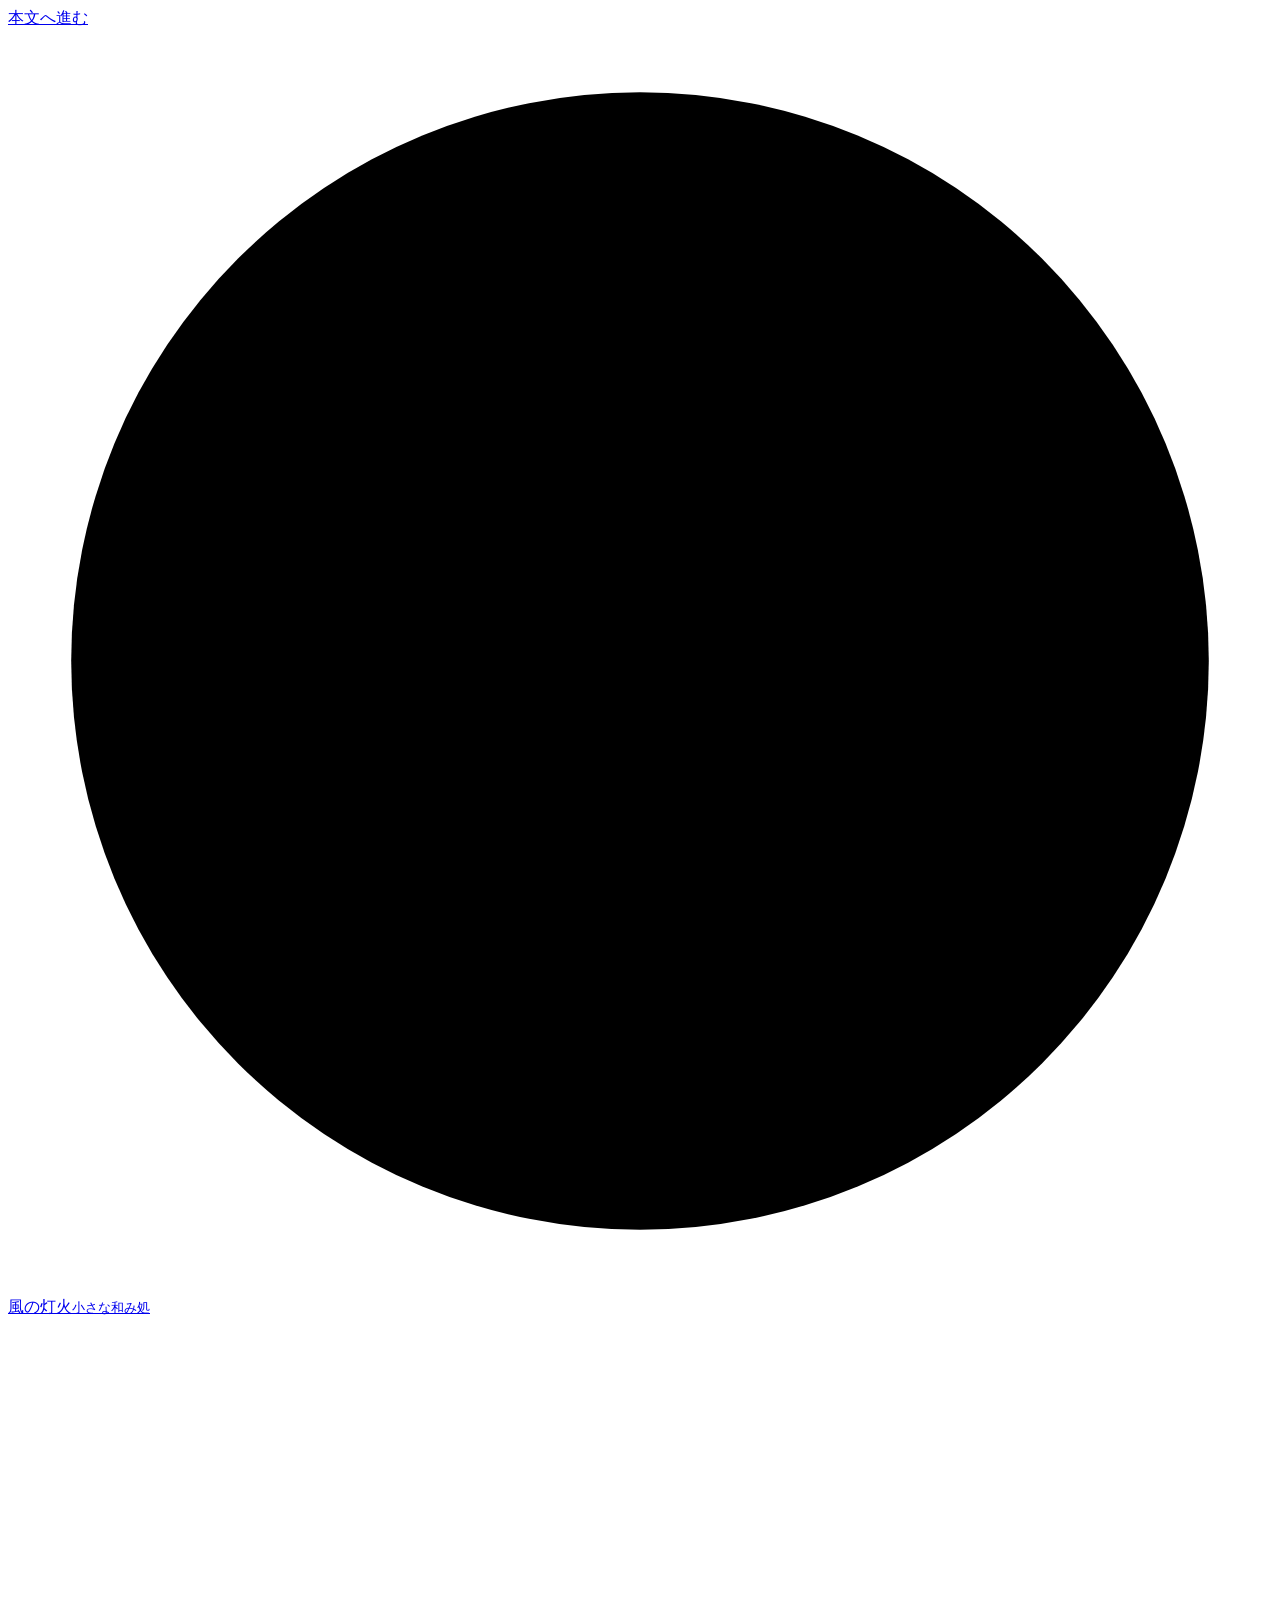
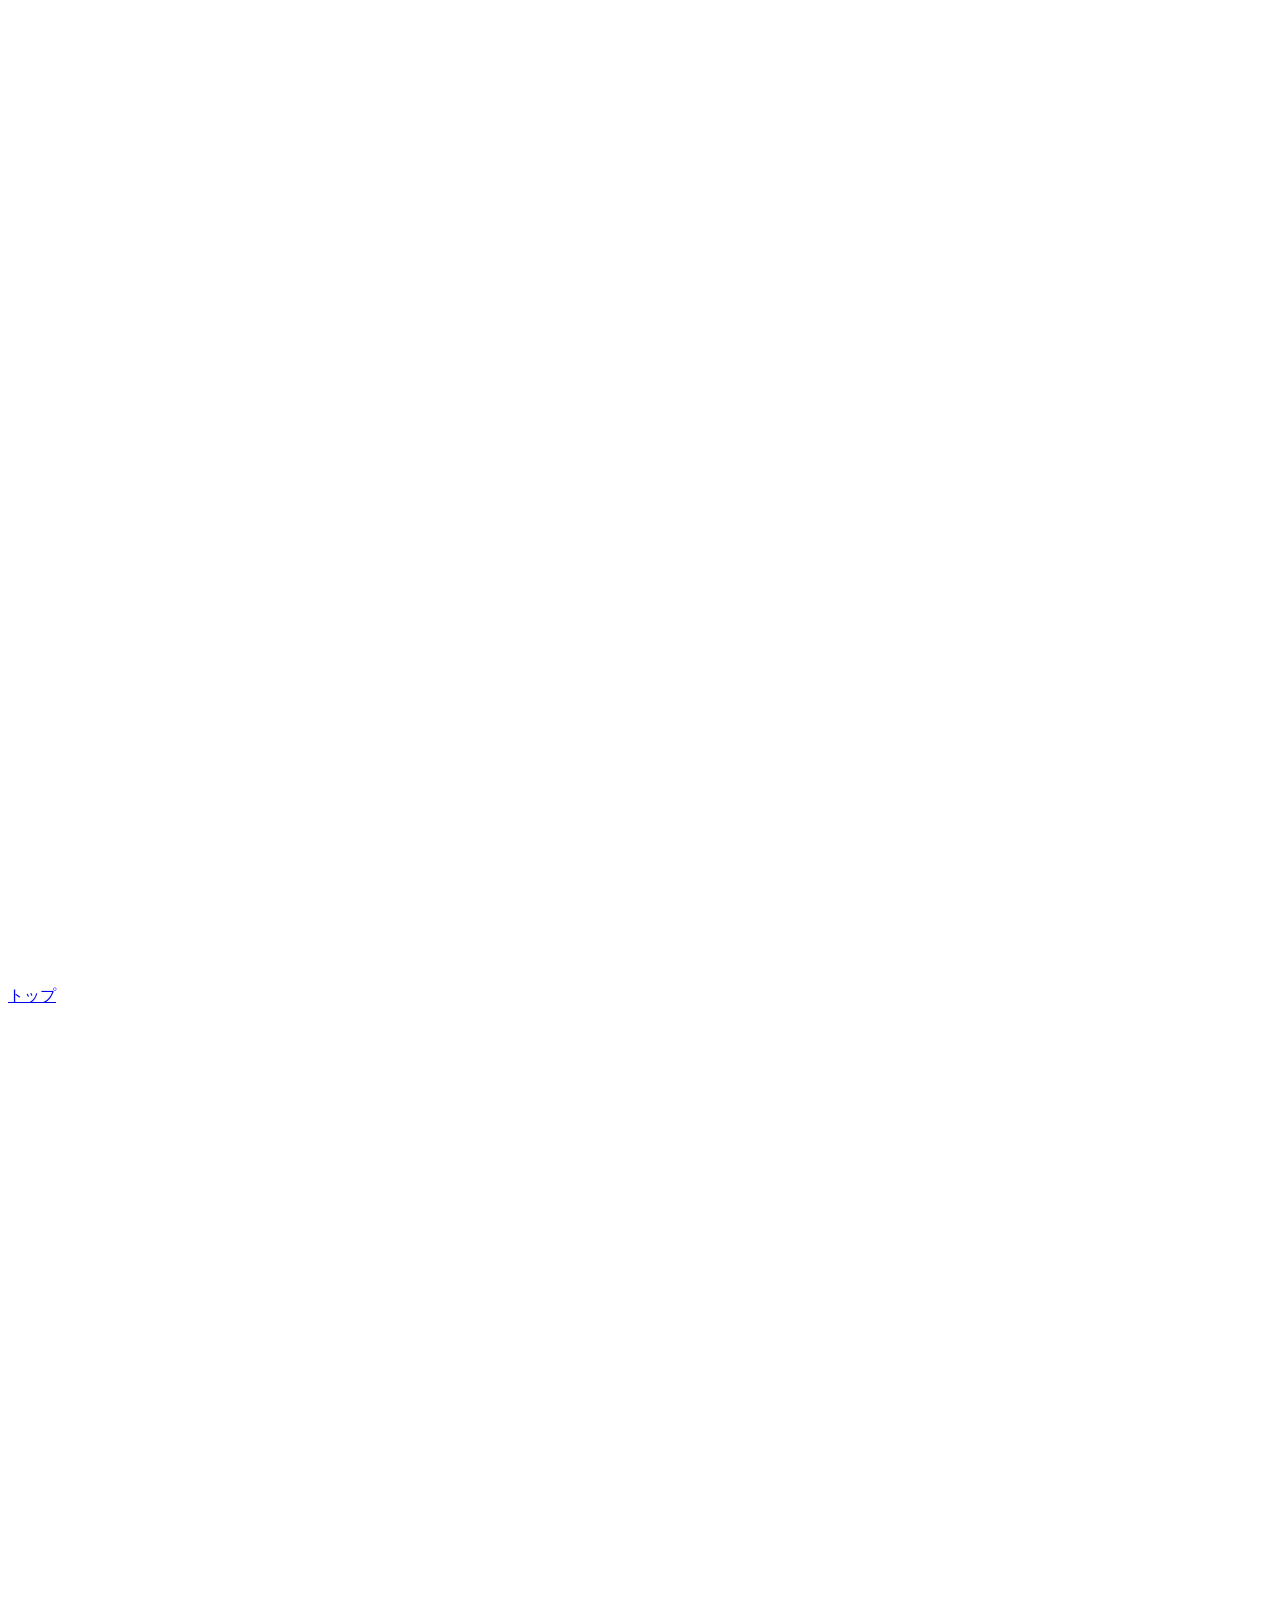
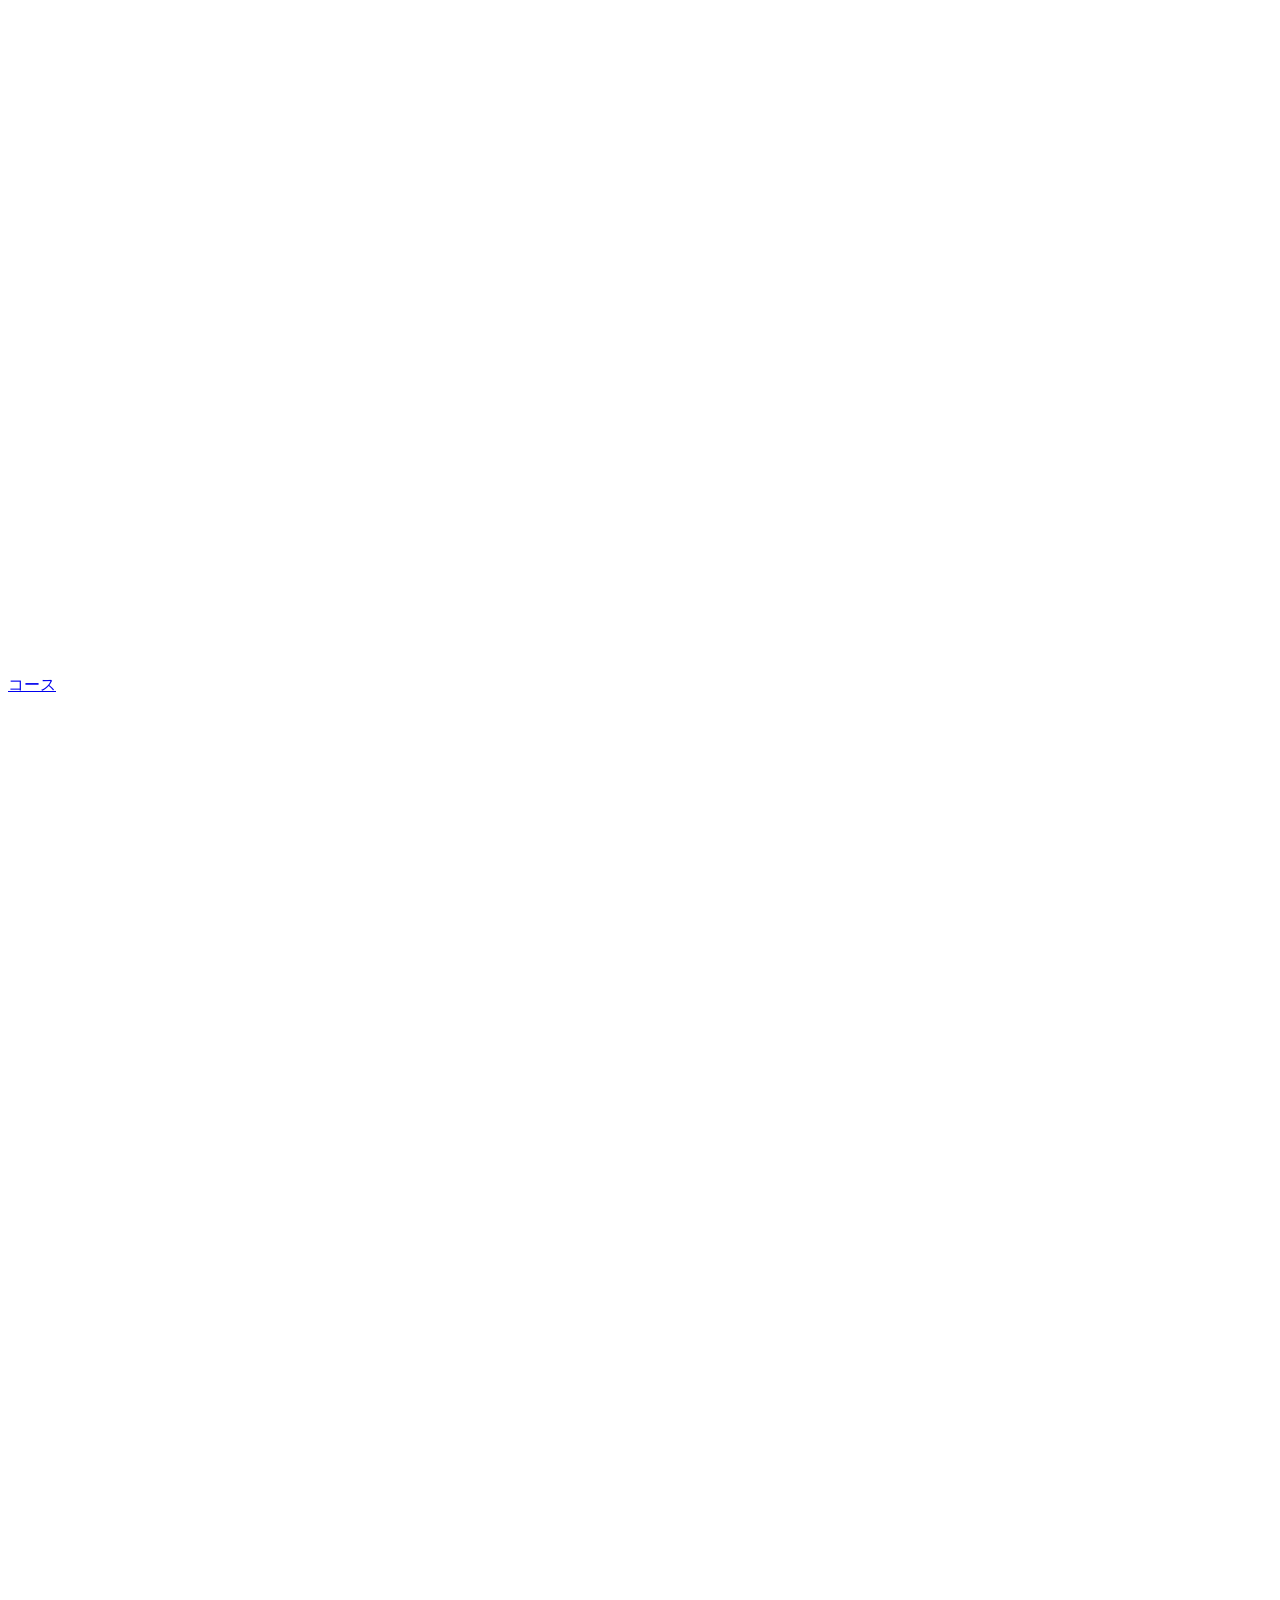
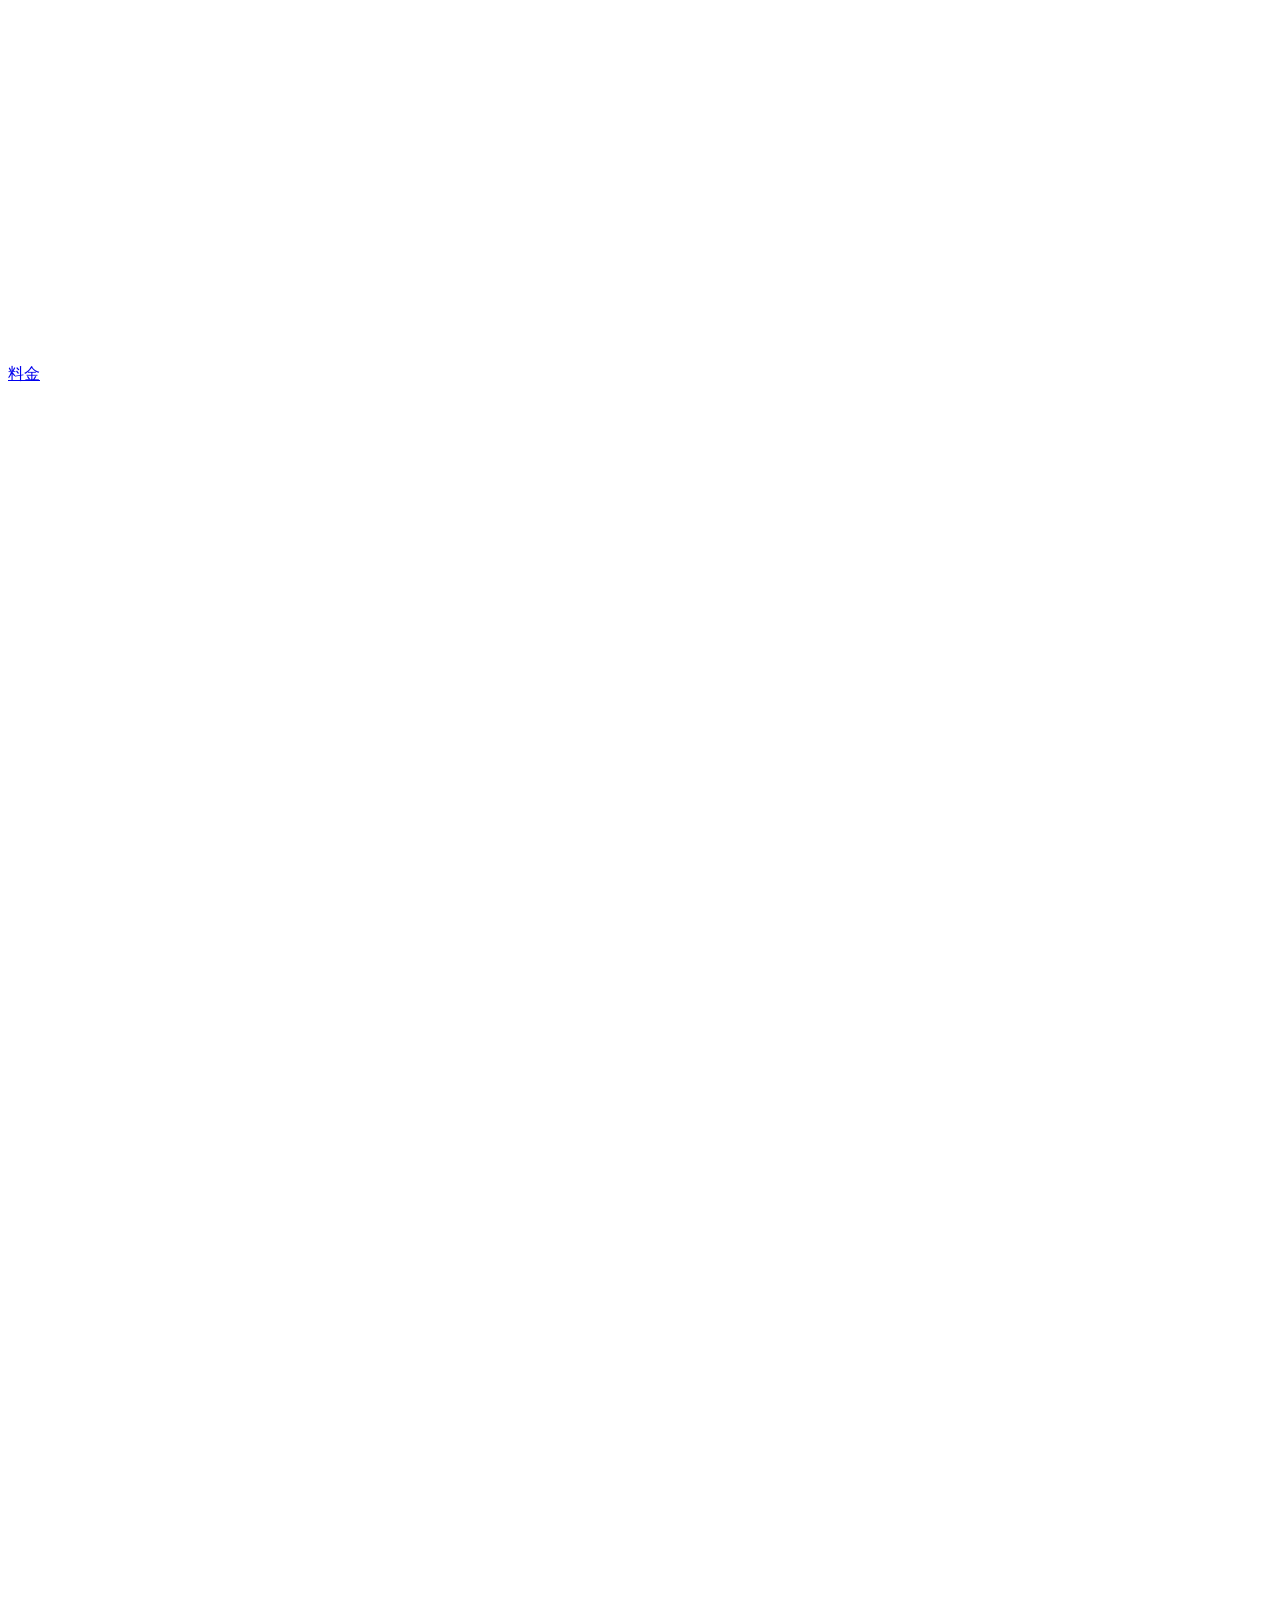
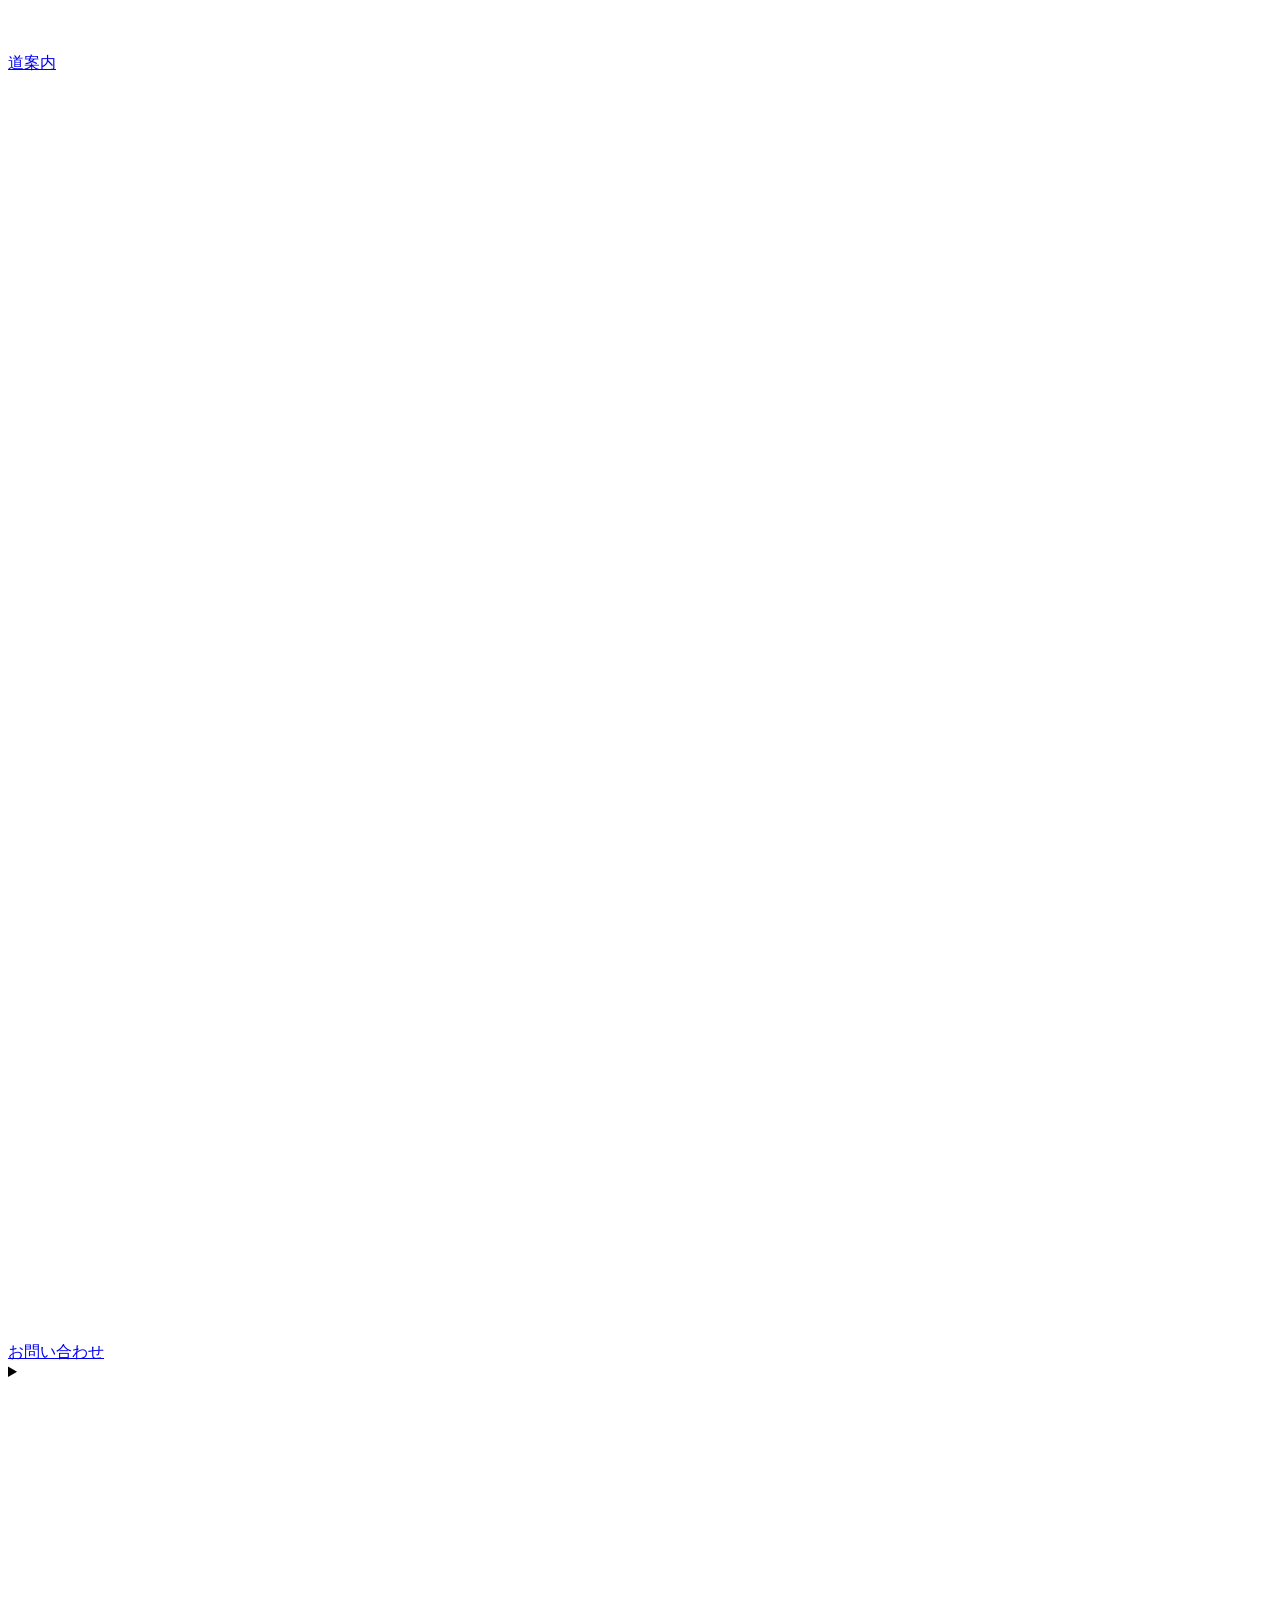
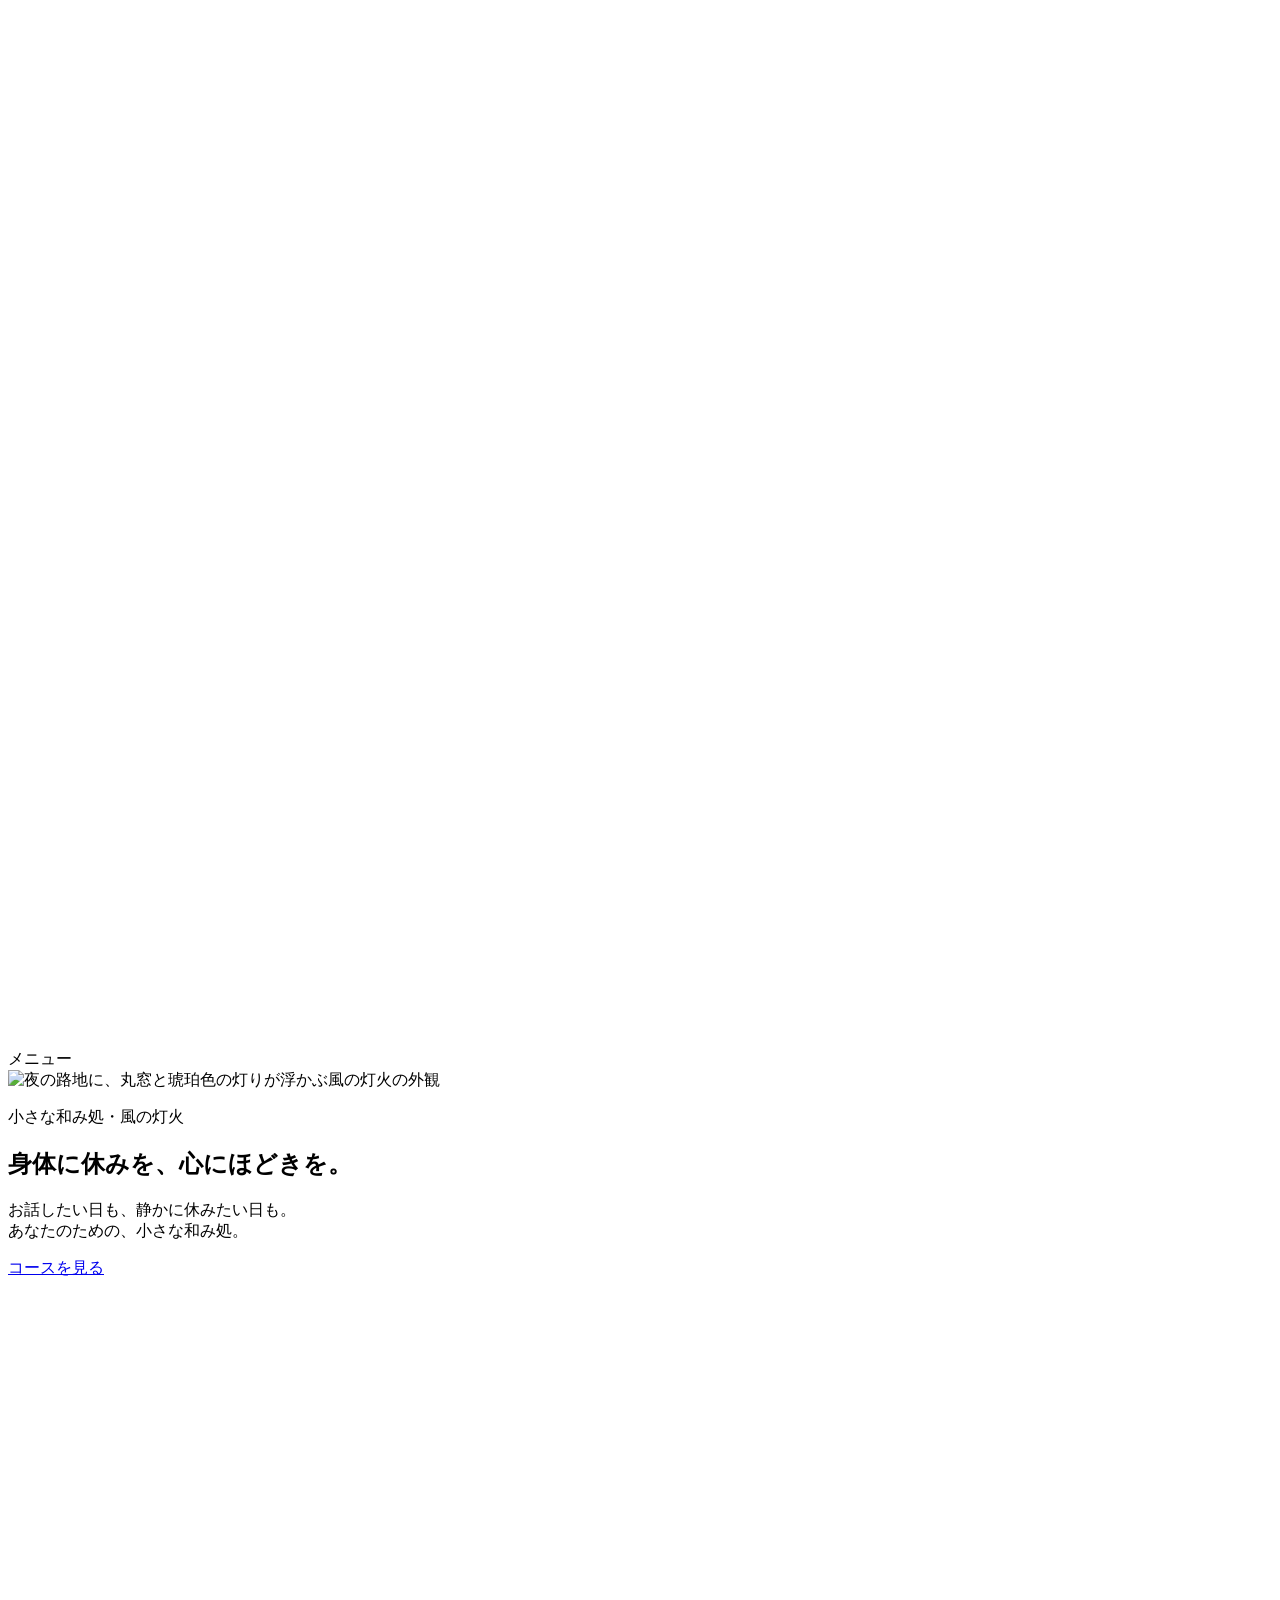
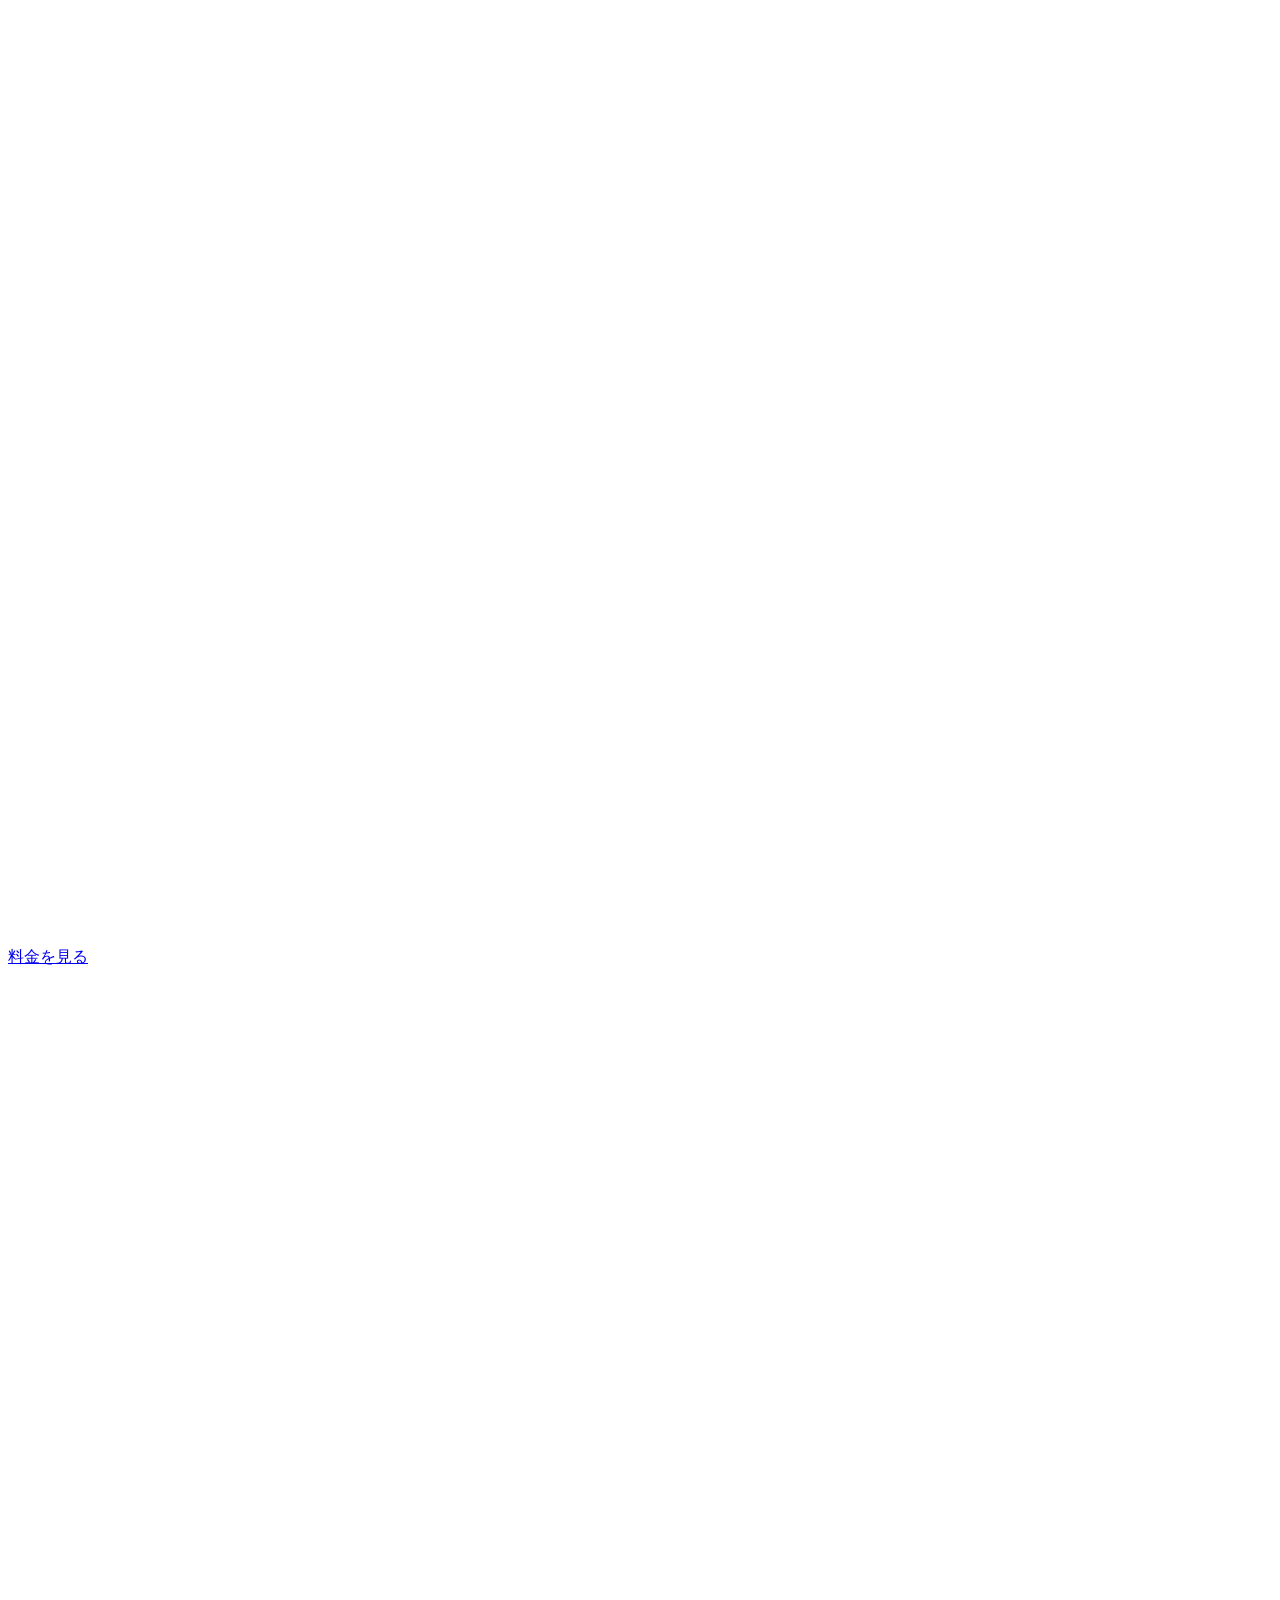
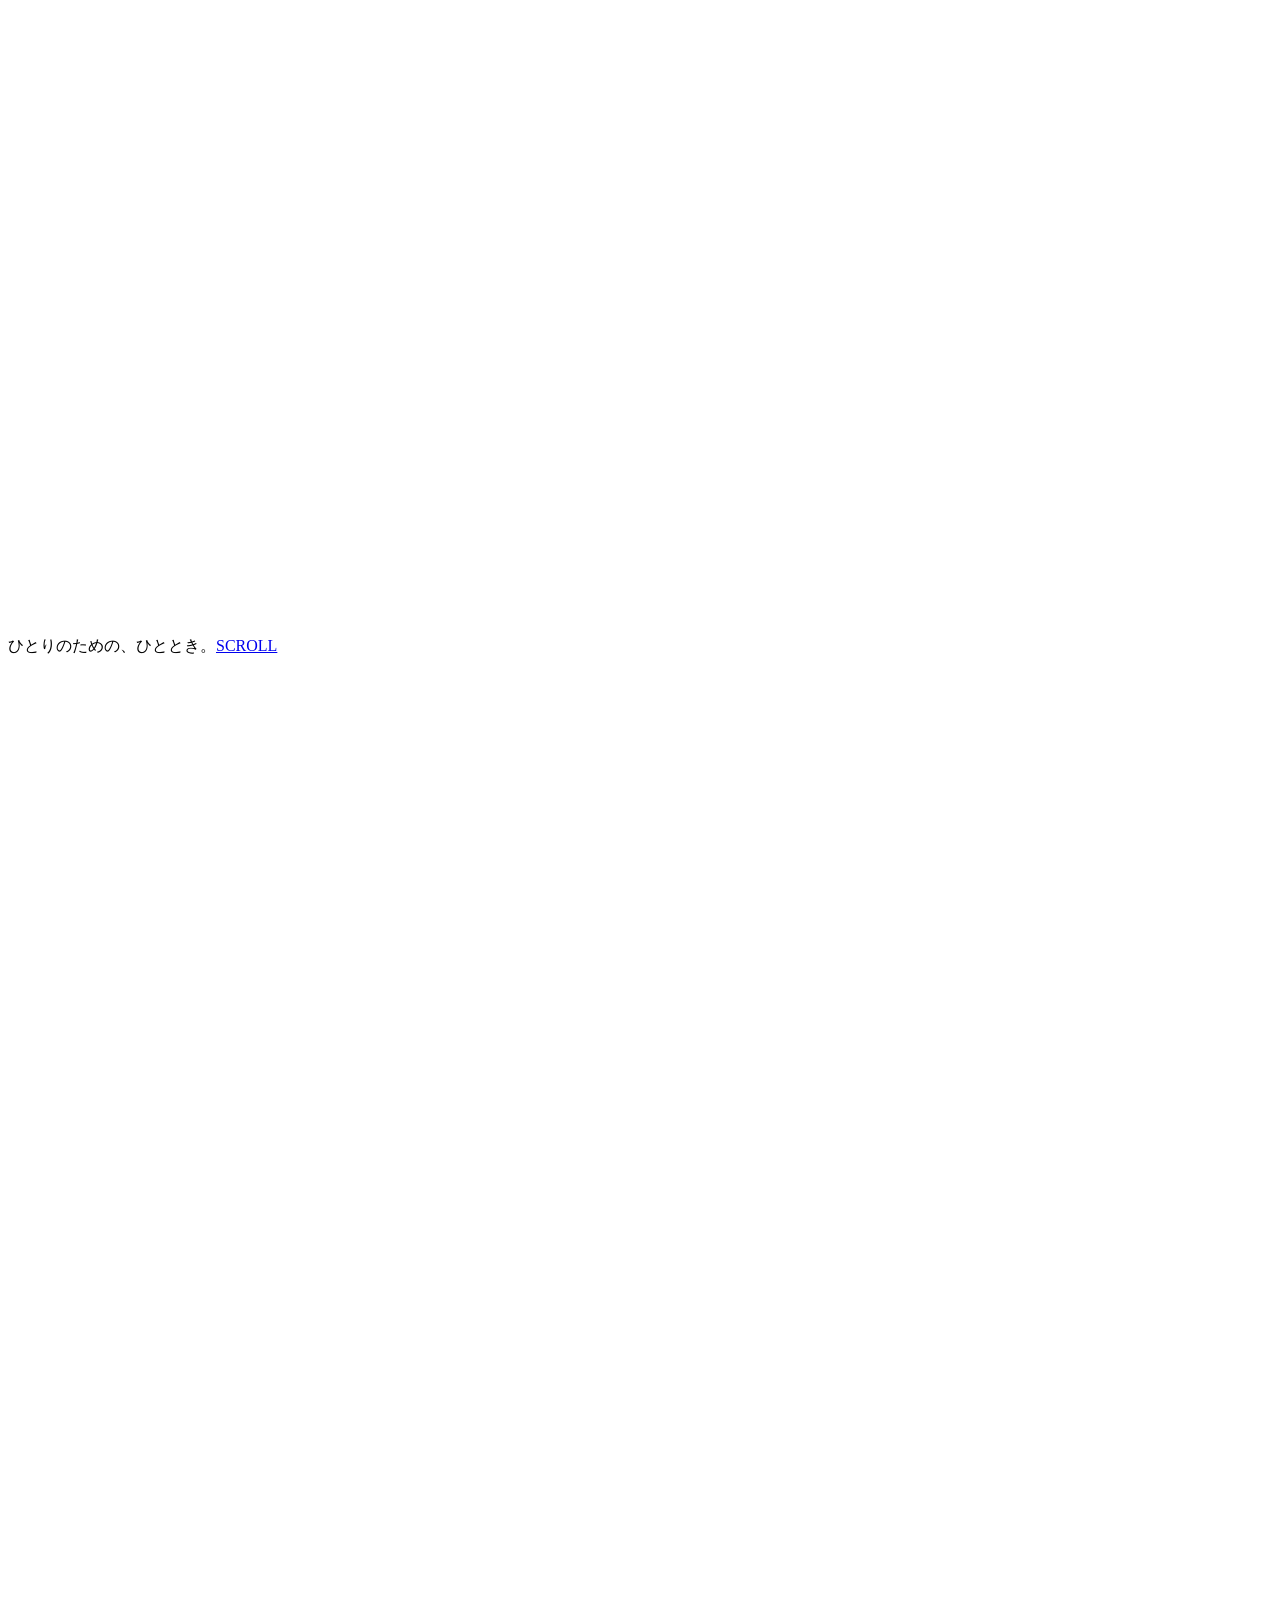
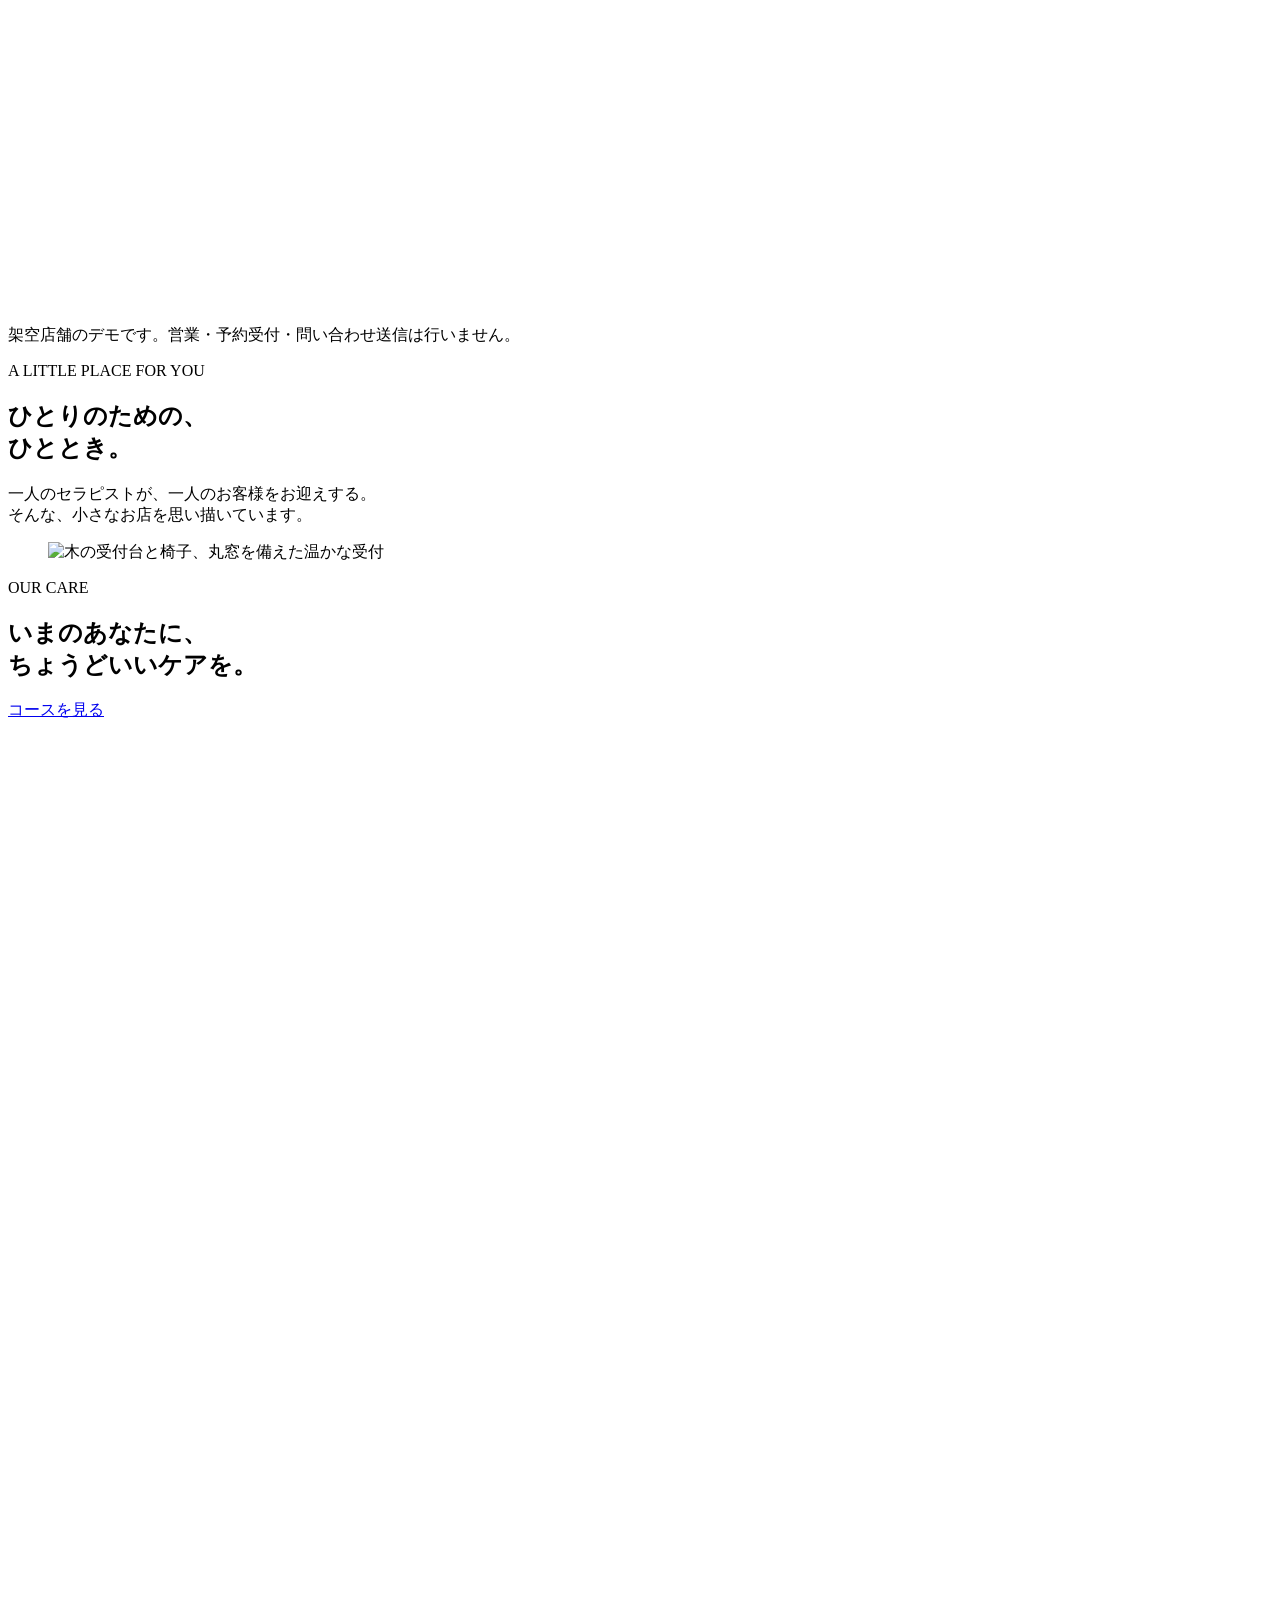
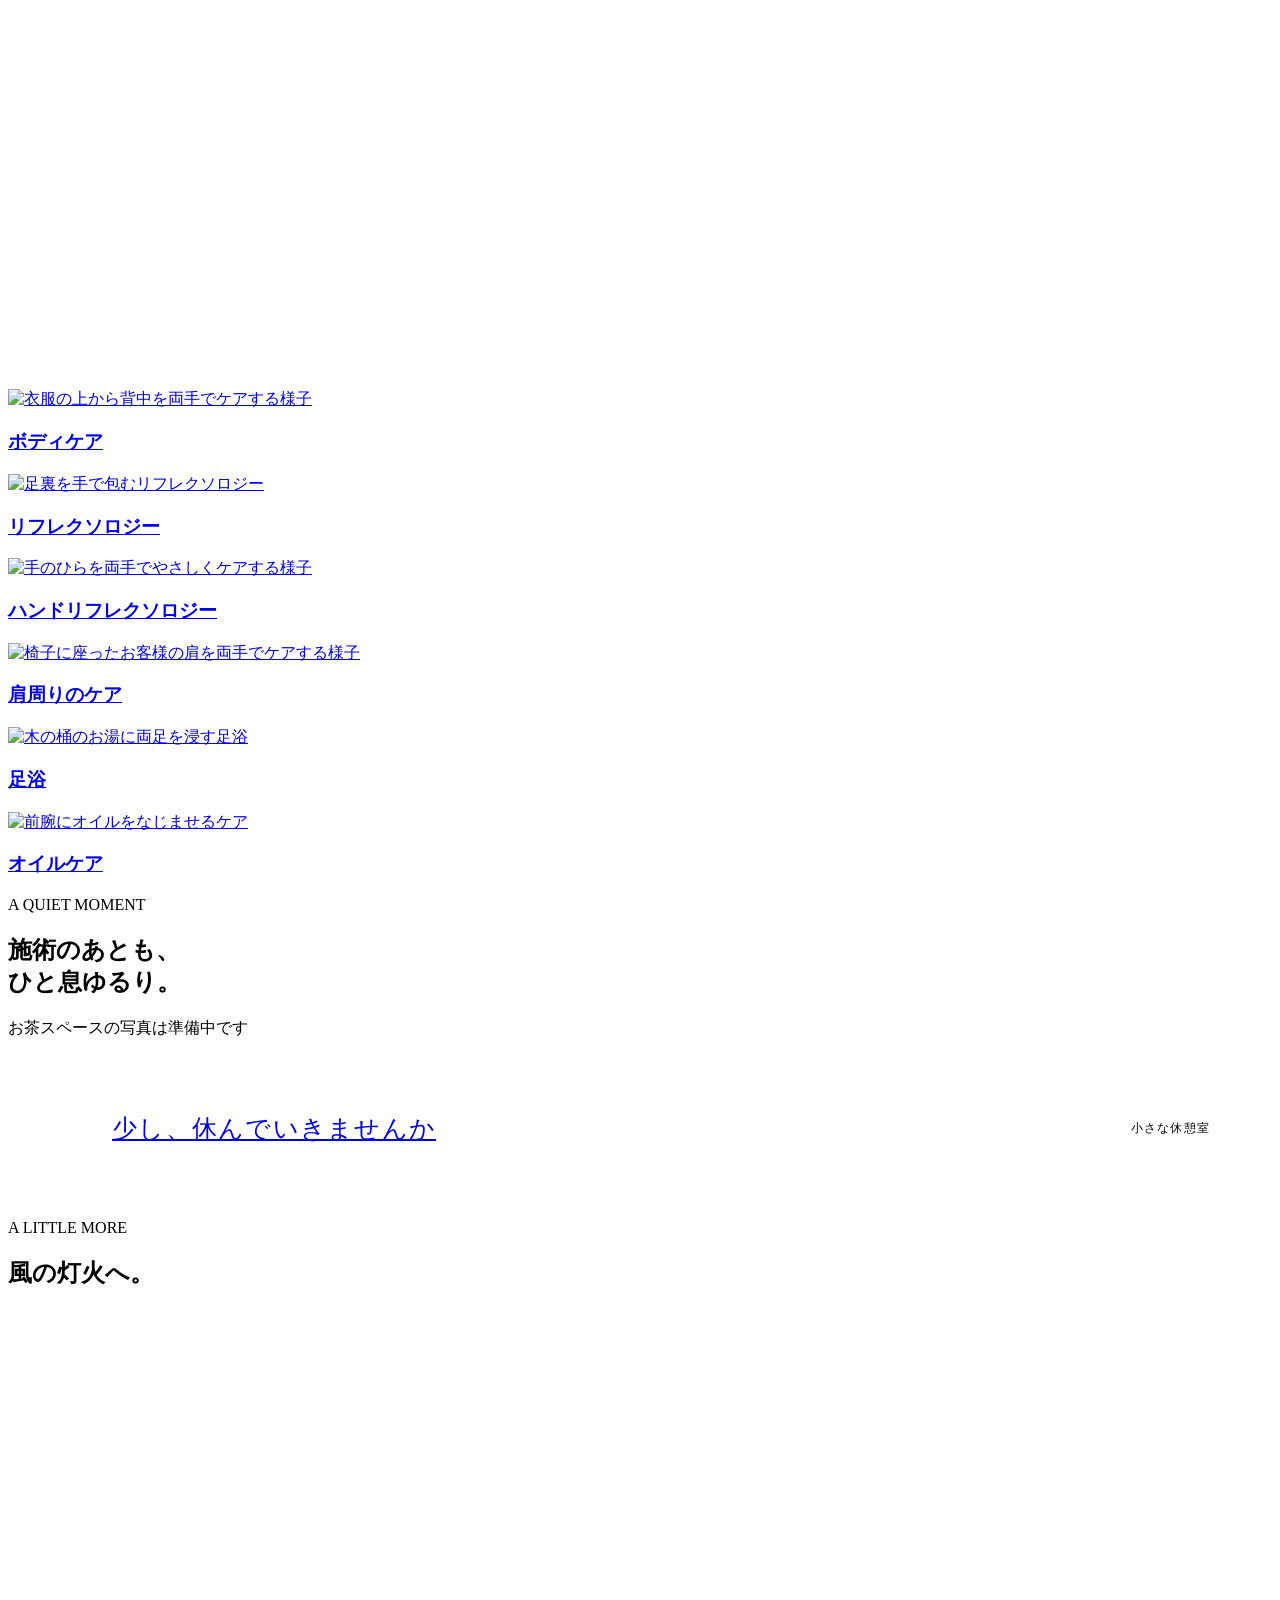
==== commit 48659e5d: "Add quiet interactive rest room with optional ambient audio" ====
--- a/index.html
+++ b/index.html
@@ -8,6 +8,7 @@
   <link rel="icon" type="image/svg+xml" href="/kaze-no-tomoshibi-demo/favicon.svg">
   <link rel="stylesheet" href="/kaze-no-tomoshibi-demo/style.css?v=pages-3"><link rel="stylesheet" href="/kaze-no-tomoshibi-demo/sections.css?v=pages-3"><script src="/kaze-no-tomoshibi-demo/app.js?v=pages-3" defer></script>
   <link rel="stylesheet" href="/kaze-no-tomoshibi-demo/layout.css?v=pages-3">
+  <link rel="stylesheet" href="./rest-room/entrance.css?v=room-1">
 </head>
 <body>
 <a class="skip-link" href="#main">本文へ進む</a>
@@ -65,6 +66,10 @@
     <div class="section-heading reveal"><p class="eyebrow">A QUIET MOMENT</p><h2 id="tea-title">施術のあとも、<br>ひと息ゆるり。</h2></div>
     <div class="tea-photo-placeholder reveal" role="img" aria-label="お茶スペースの写真は準備中です"><span class="placeholder-rule" aria-hidden="true"></span><p>お茶スペースの写真は準備中です</p><span class="placeholder-rule" aria-hidden="true"></span></div>
   </div></section>
+  <aside class="rest-room-invitation" aria-label="小さな休憩室への入口">
+    <a href="./rest-room/"><svg class="icon" viewBox="0 0 24 24" aria-hidden="true"><use href="/kaze-no-tomoshibi-demo/icons.svg#moon"></use></svg><span>少し、休んでいきませんか</span><svg class="icon" viewBox="0 0 24 24" aria-hidden="true"><use href="/kaze-no-tomoshibi-demo/icons.svg#arrow"></use></svg></a>
+    <p>小さな休憩室</p>
+  </aside>
   <section class="section home-links" aria-labelledby="explore-title">
     <div class="section-heading reveal"><p class="eyebrow">A LITTLE MORE</p><h2 id="explore-title">風の灯火へ。</h2></div>
     <nav class="explore-links" aria-label="詳しく見る">
--- a/rest-room/entrance.css
+++ b/rest-room/entrance.css
@@ -0,0 +1 @@
+.rest-room-invitation{display:flex;align-items:center;justify-content:space-between;gap:28px;max-width:1140px;margin:auto;padding:50px 40px;border-bottom:1px solid var(--line)}.rest-room-invitation a{display:flex;align-items:center;gap:18px;min-height:48px;font-family:var(--serif);font-size:clamp(19px,2vw,25px);letter-spacing:.05em}.rest-room-invitation a .icon{color:var(--amber);width:24px;height:24px;flex-shrink:0}.rest-room-invitation>p{font-size:12px;color:var(--muted);letter-spacing:.1em}@media(max-width:600px){.rest-room-invitation{padding:35px 24px;display:block}.rest-room-invitation a{gap:12px;font-size:19px}.rest-room-invitation>p{padding-left:36px;margin-top:5px}}
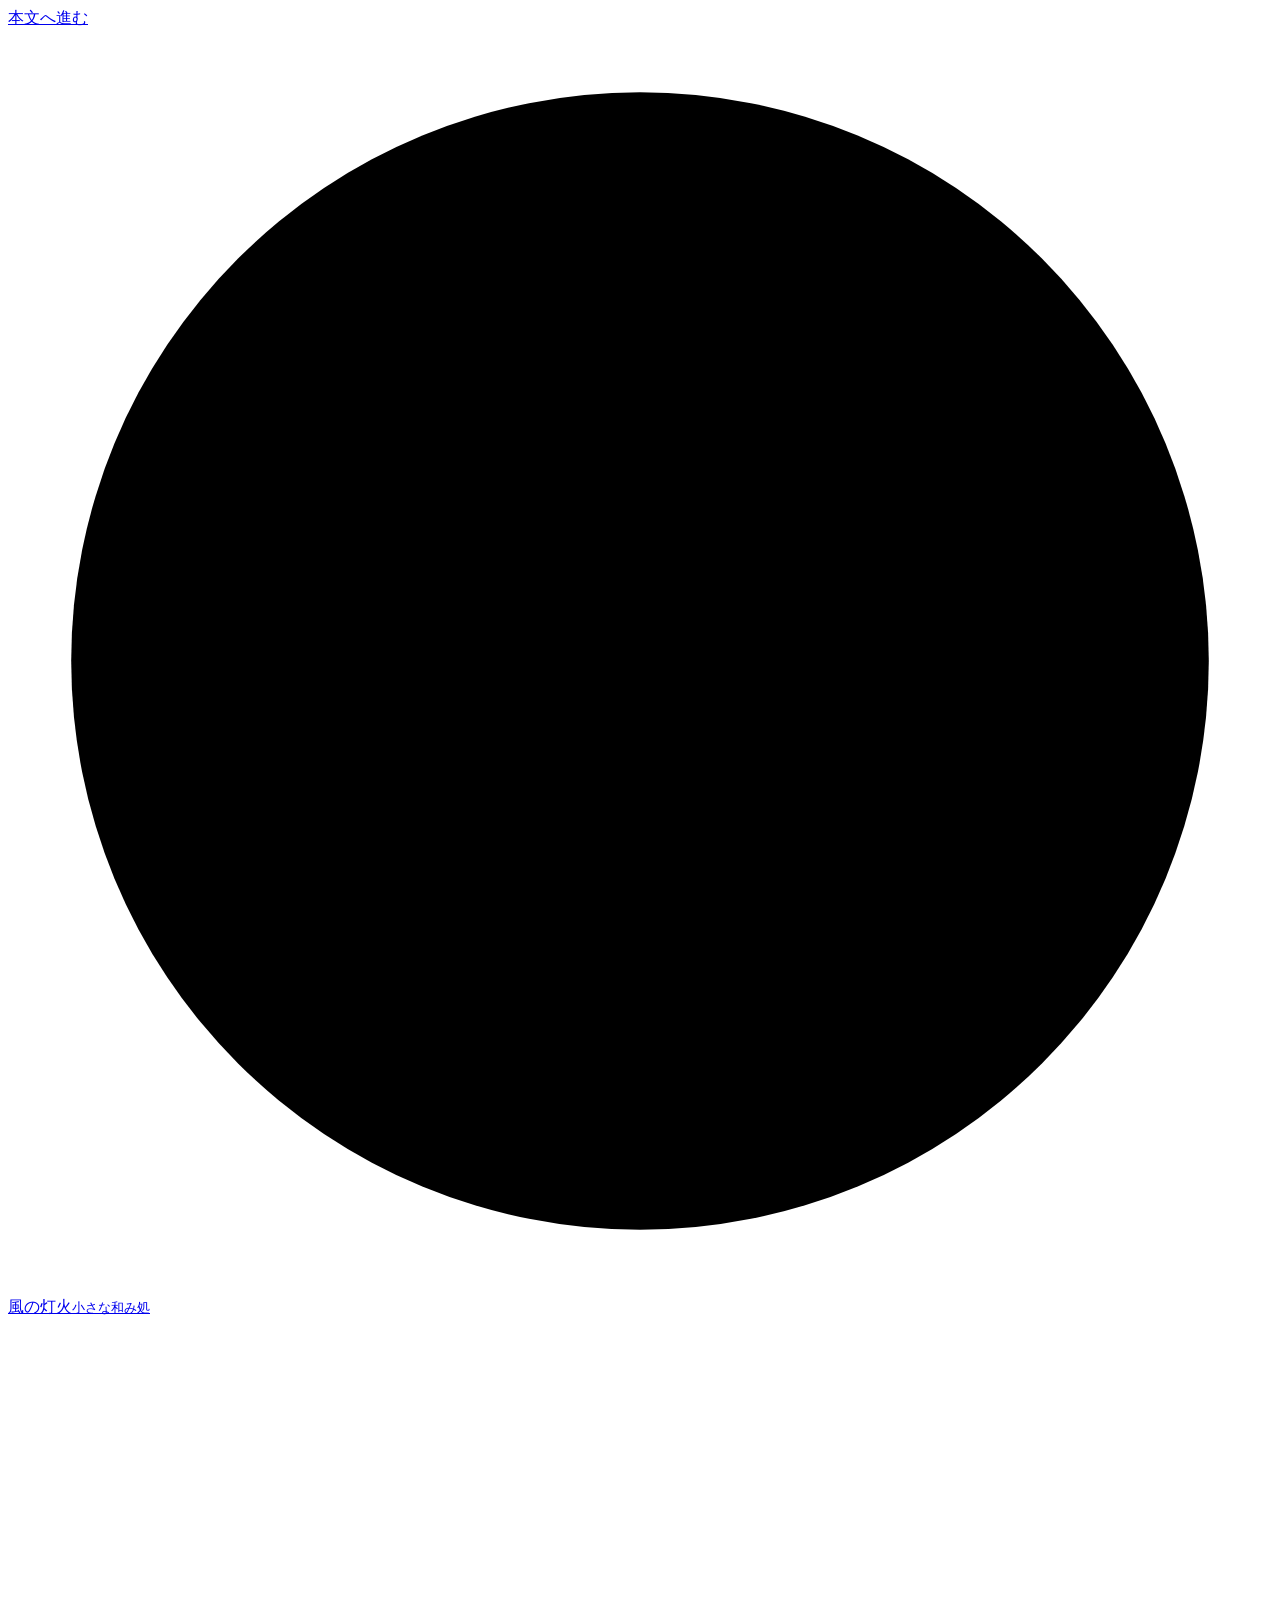
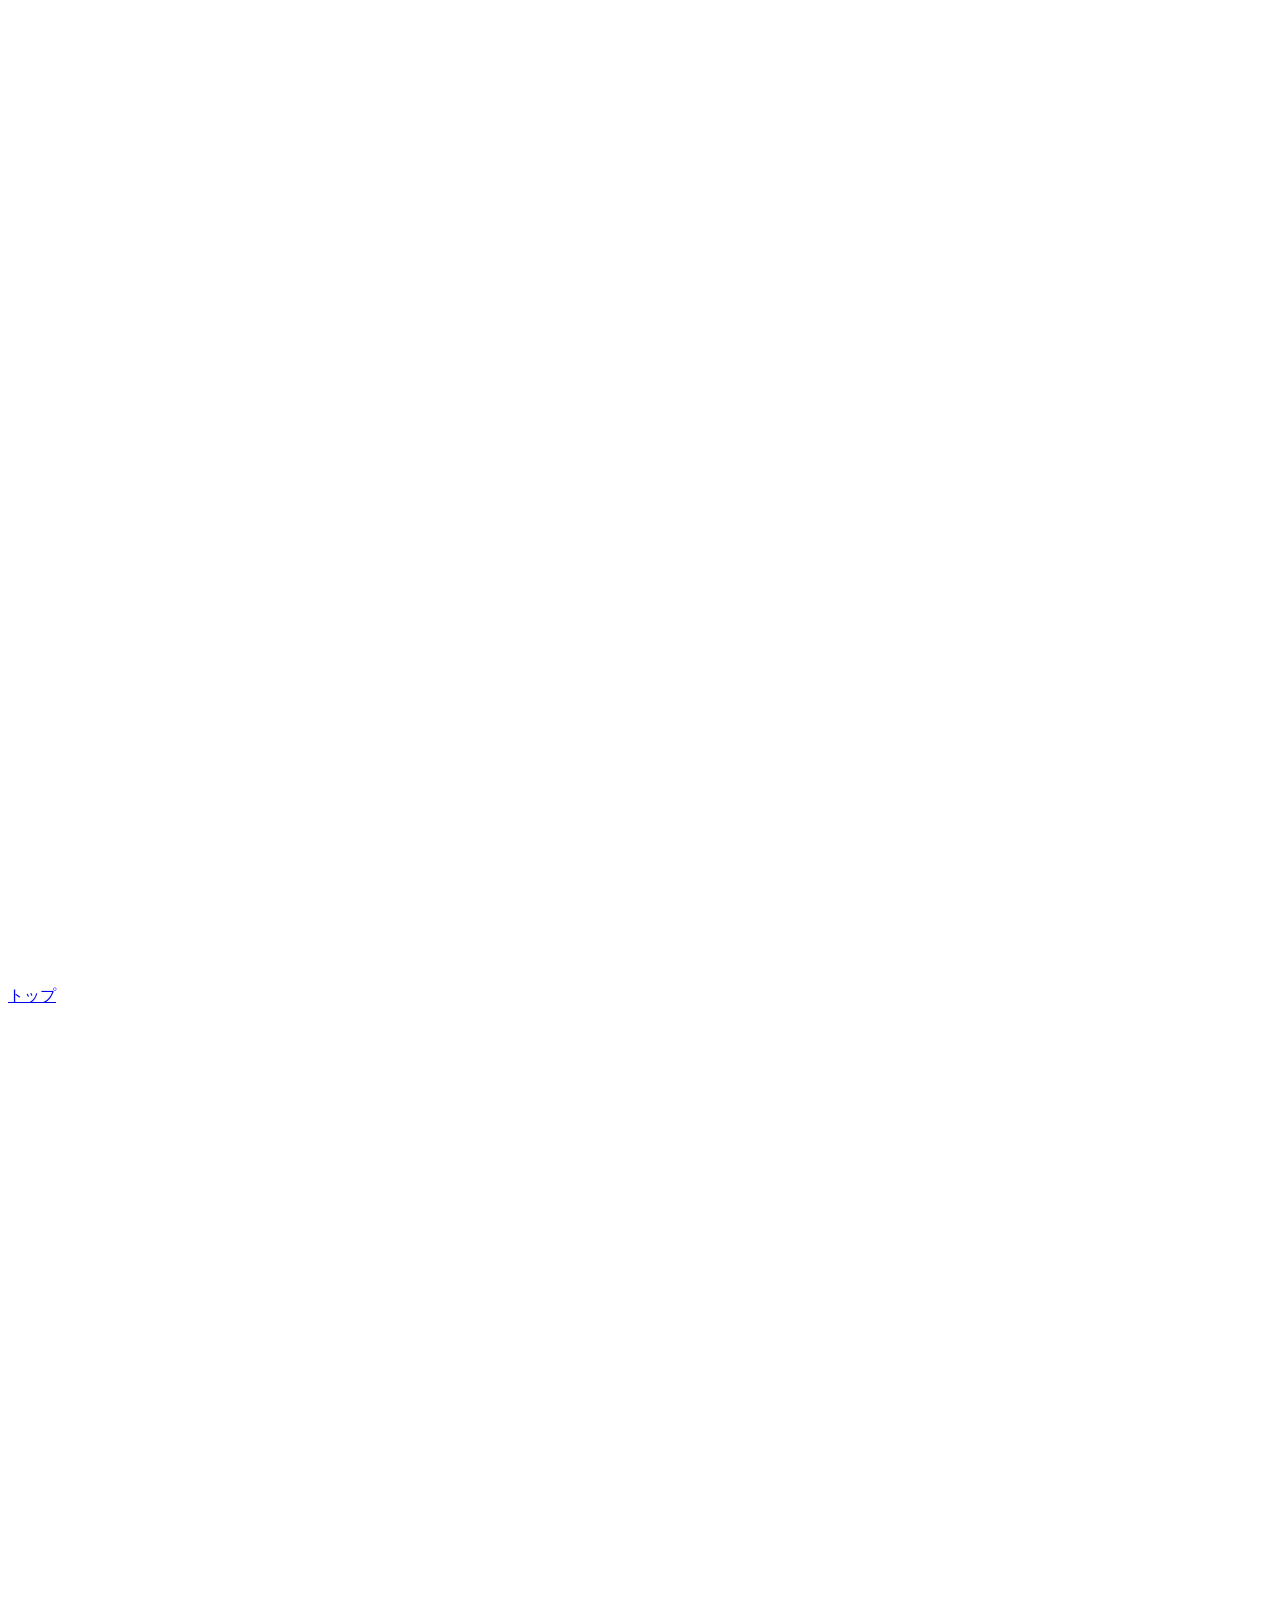
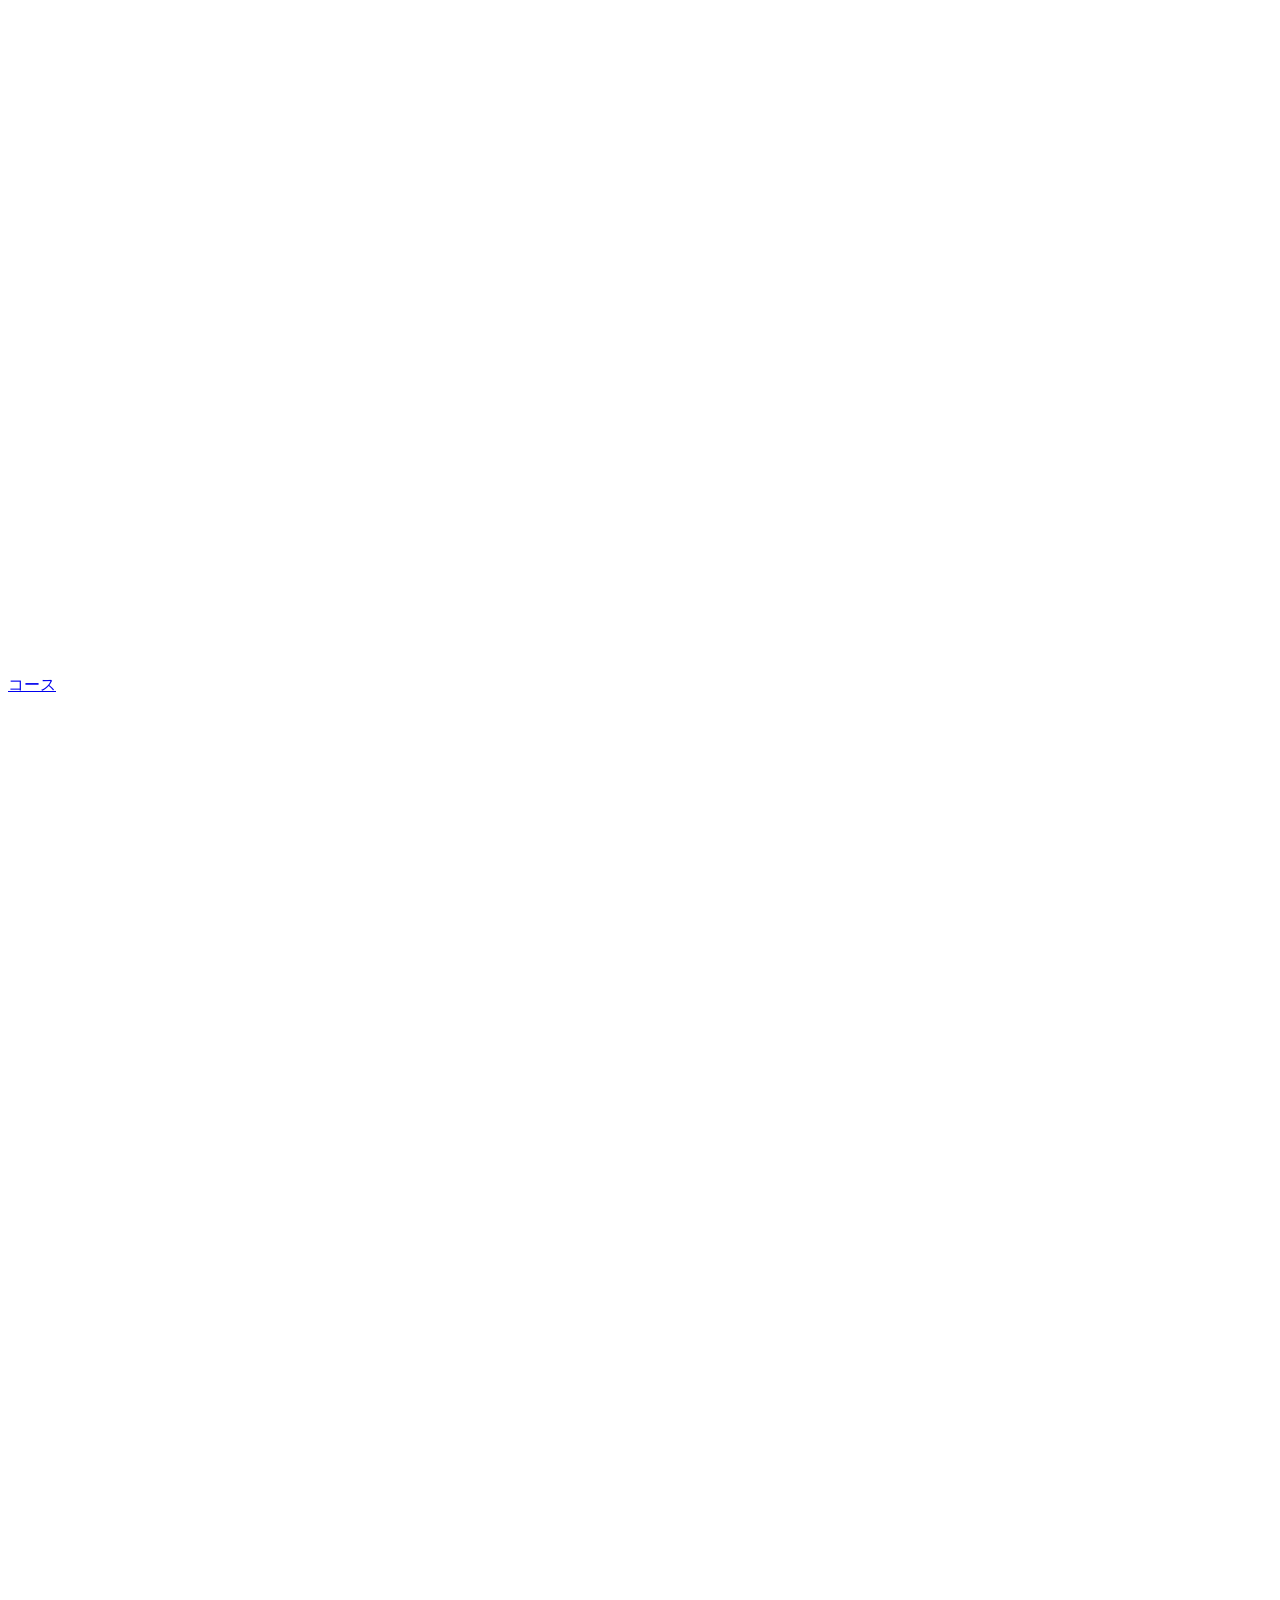
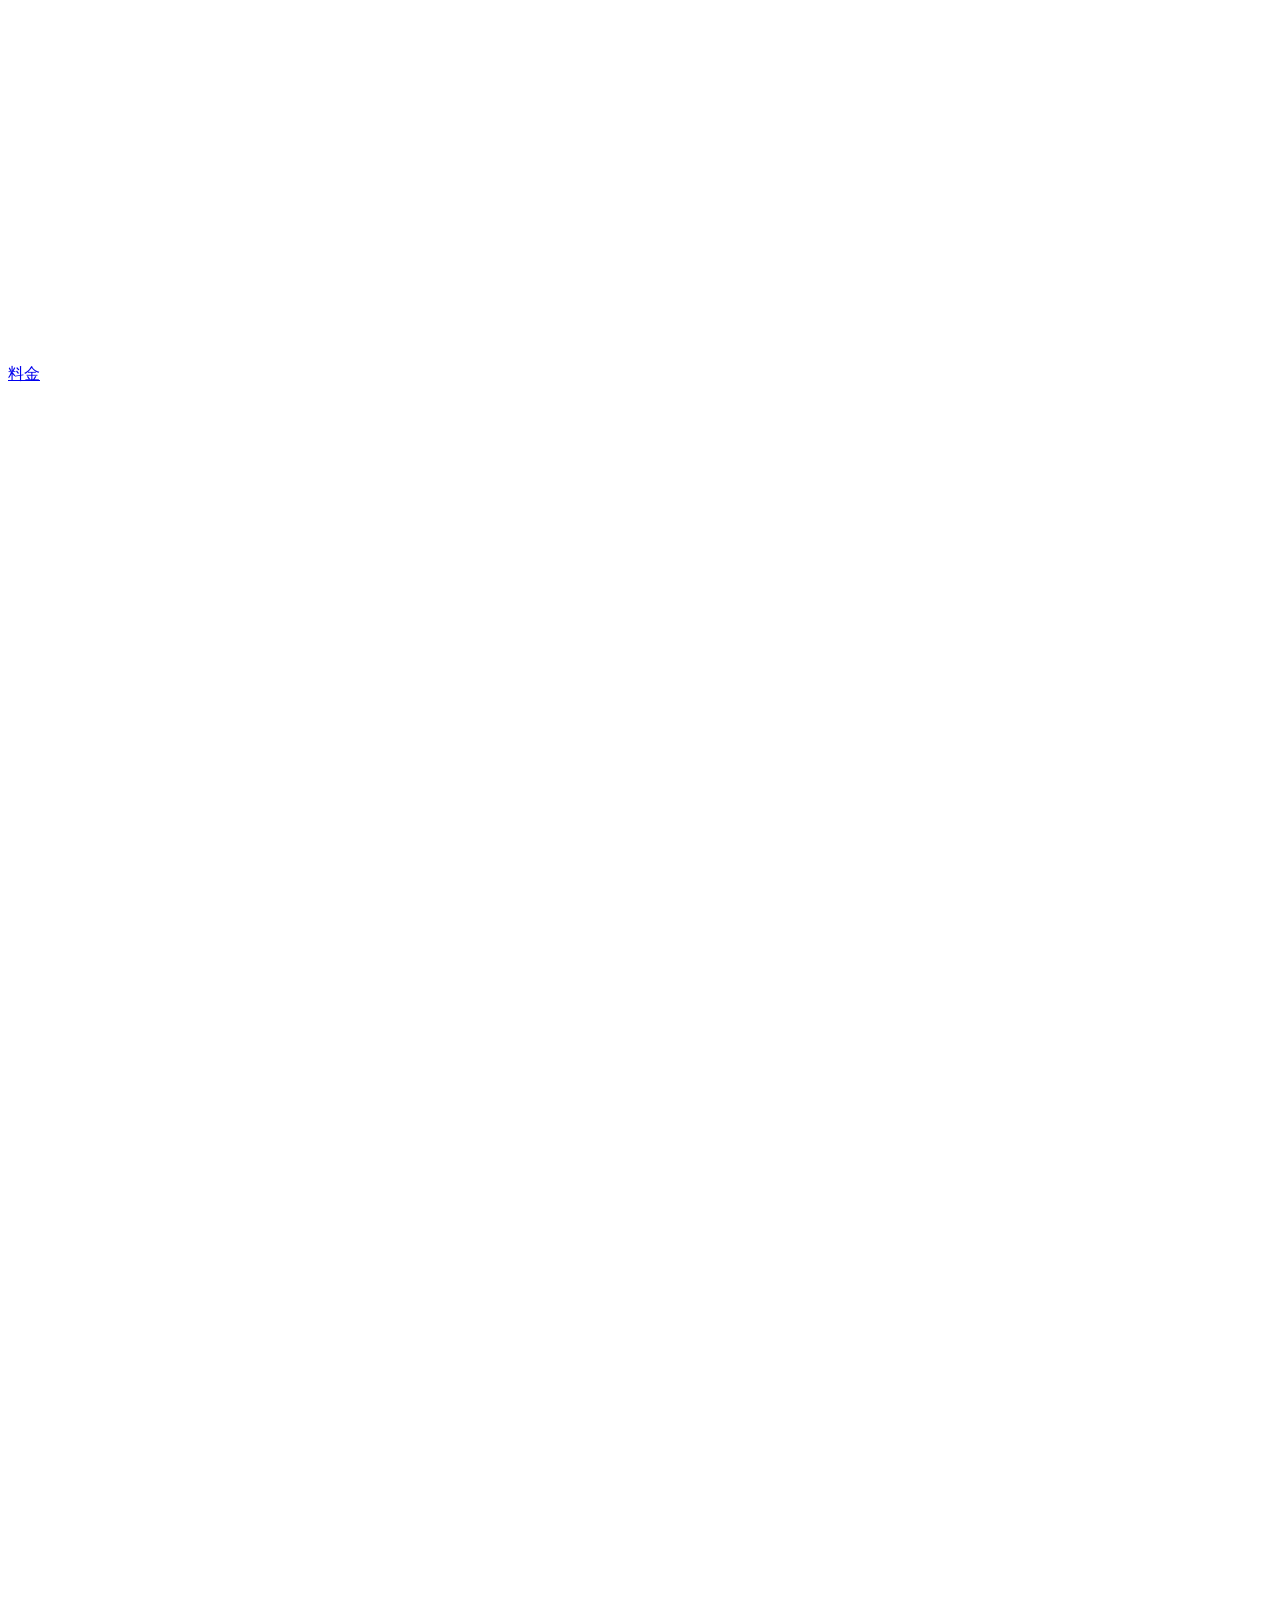
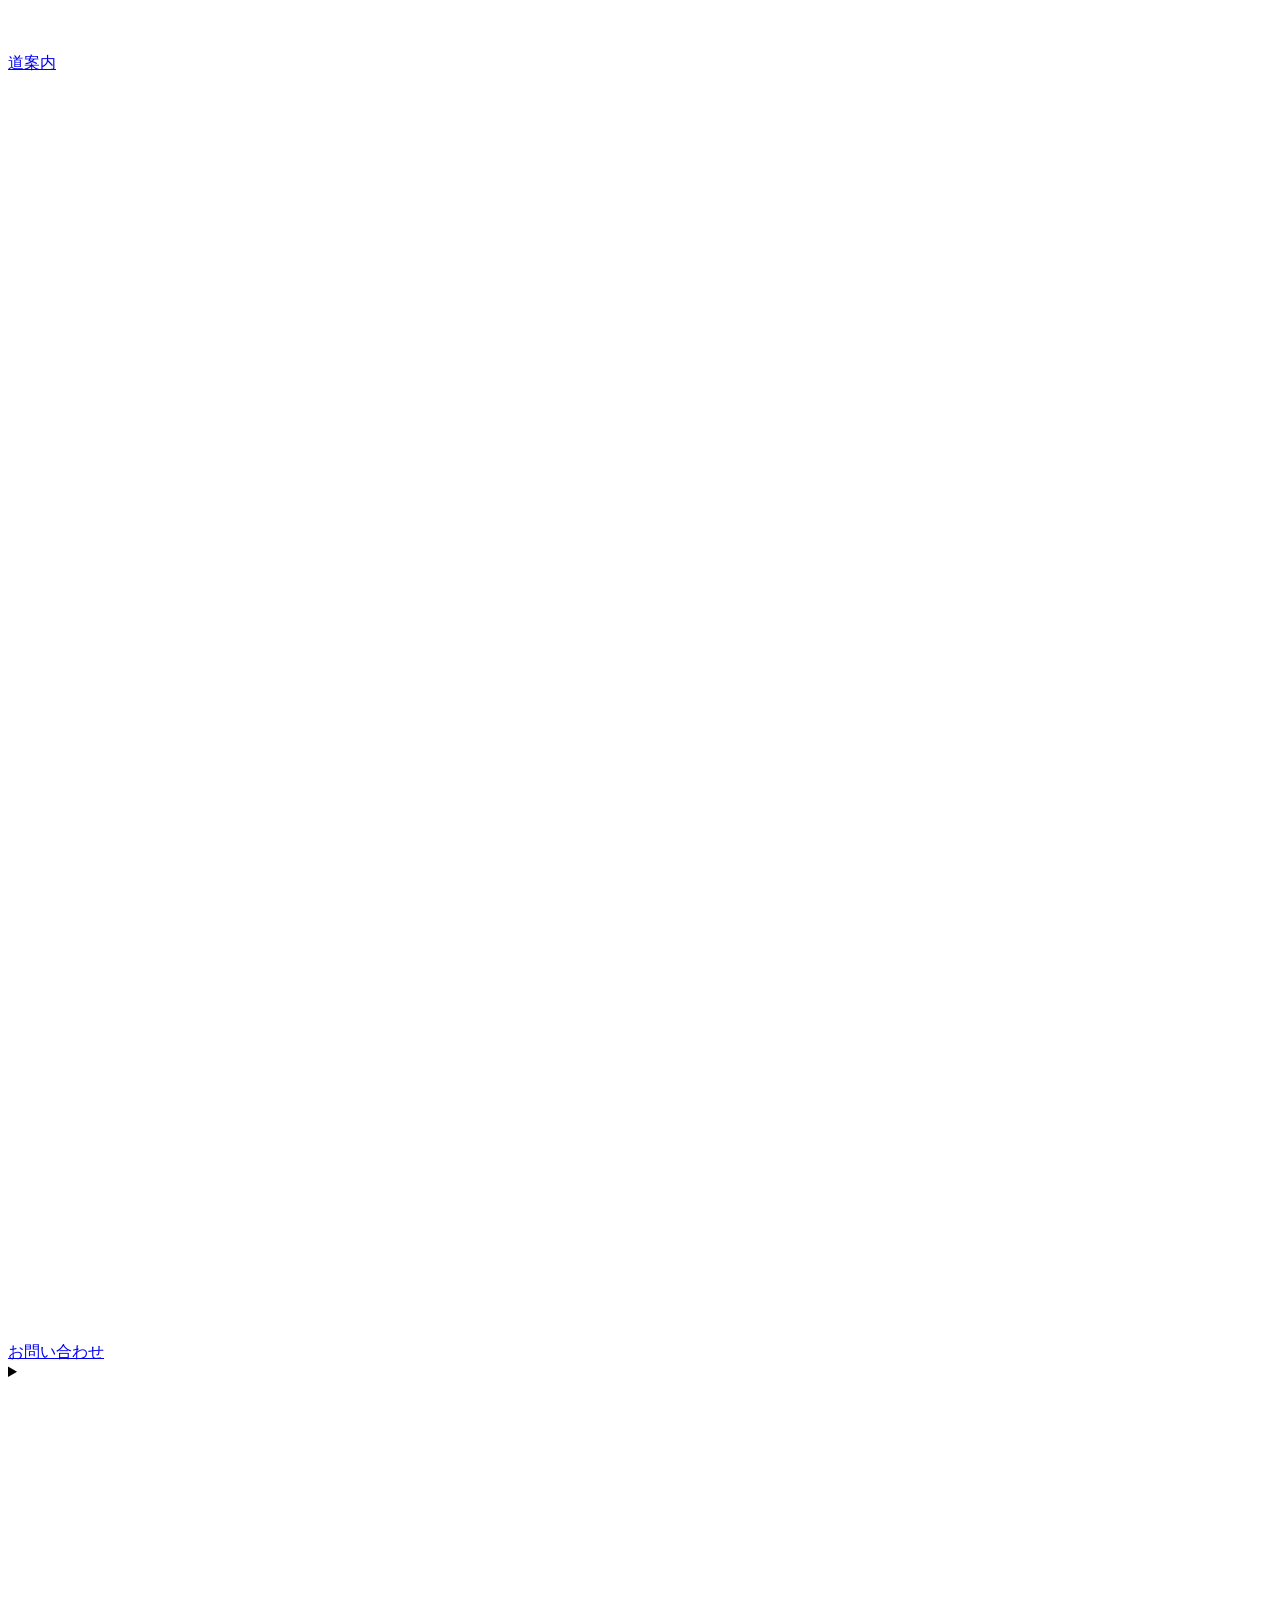
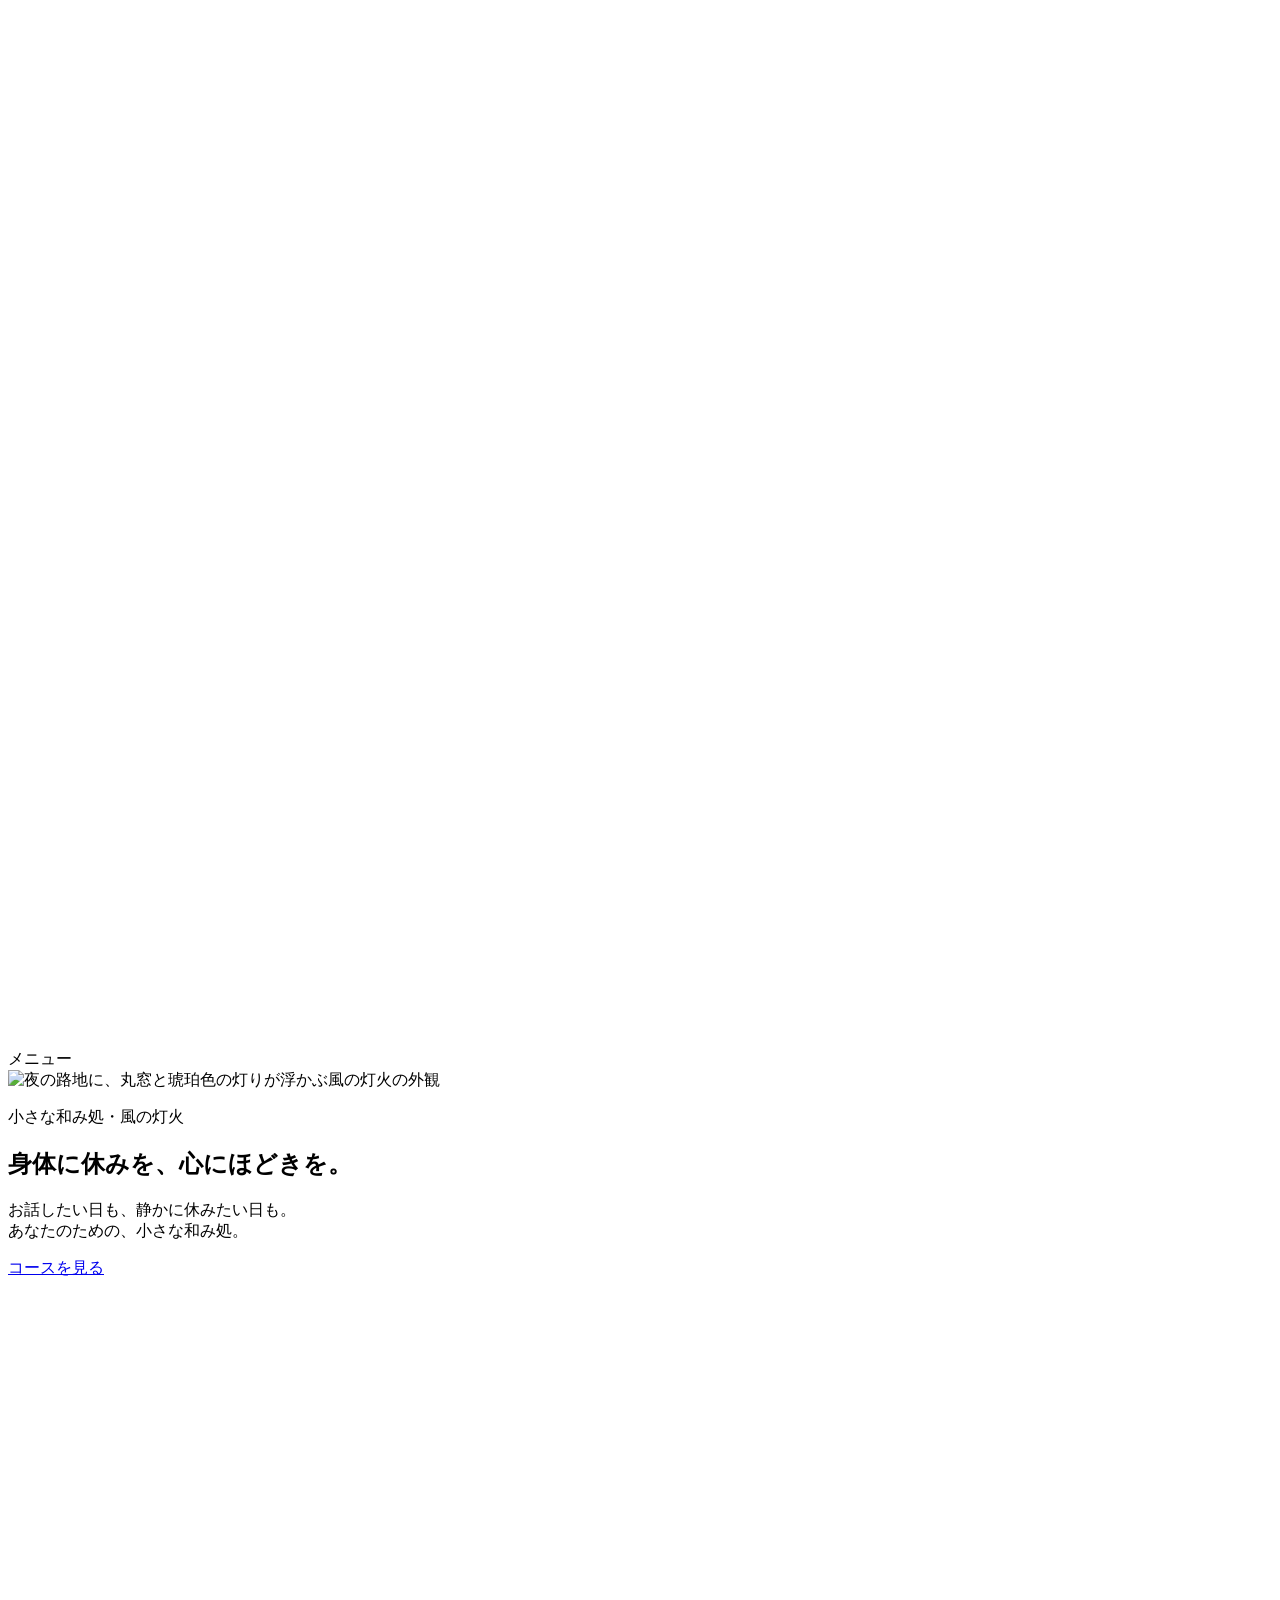
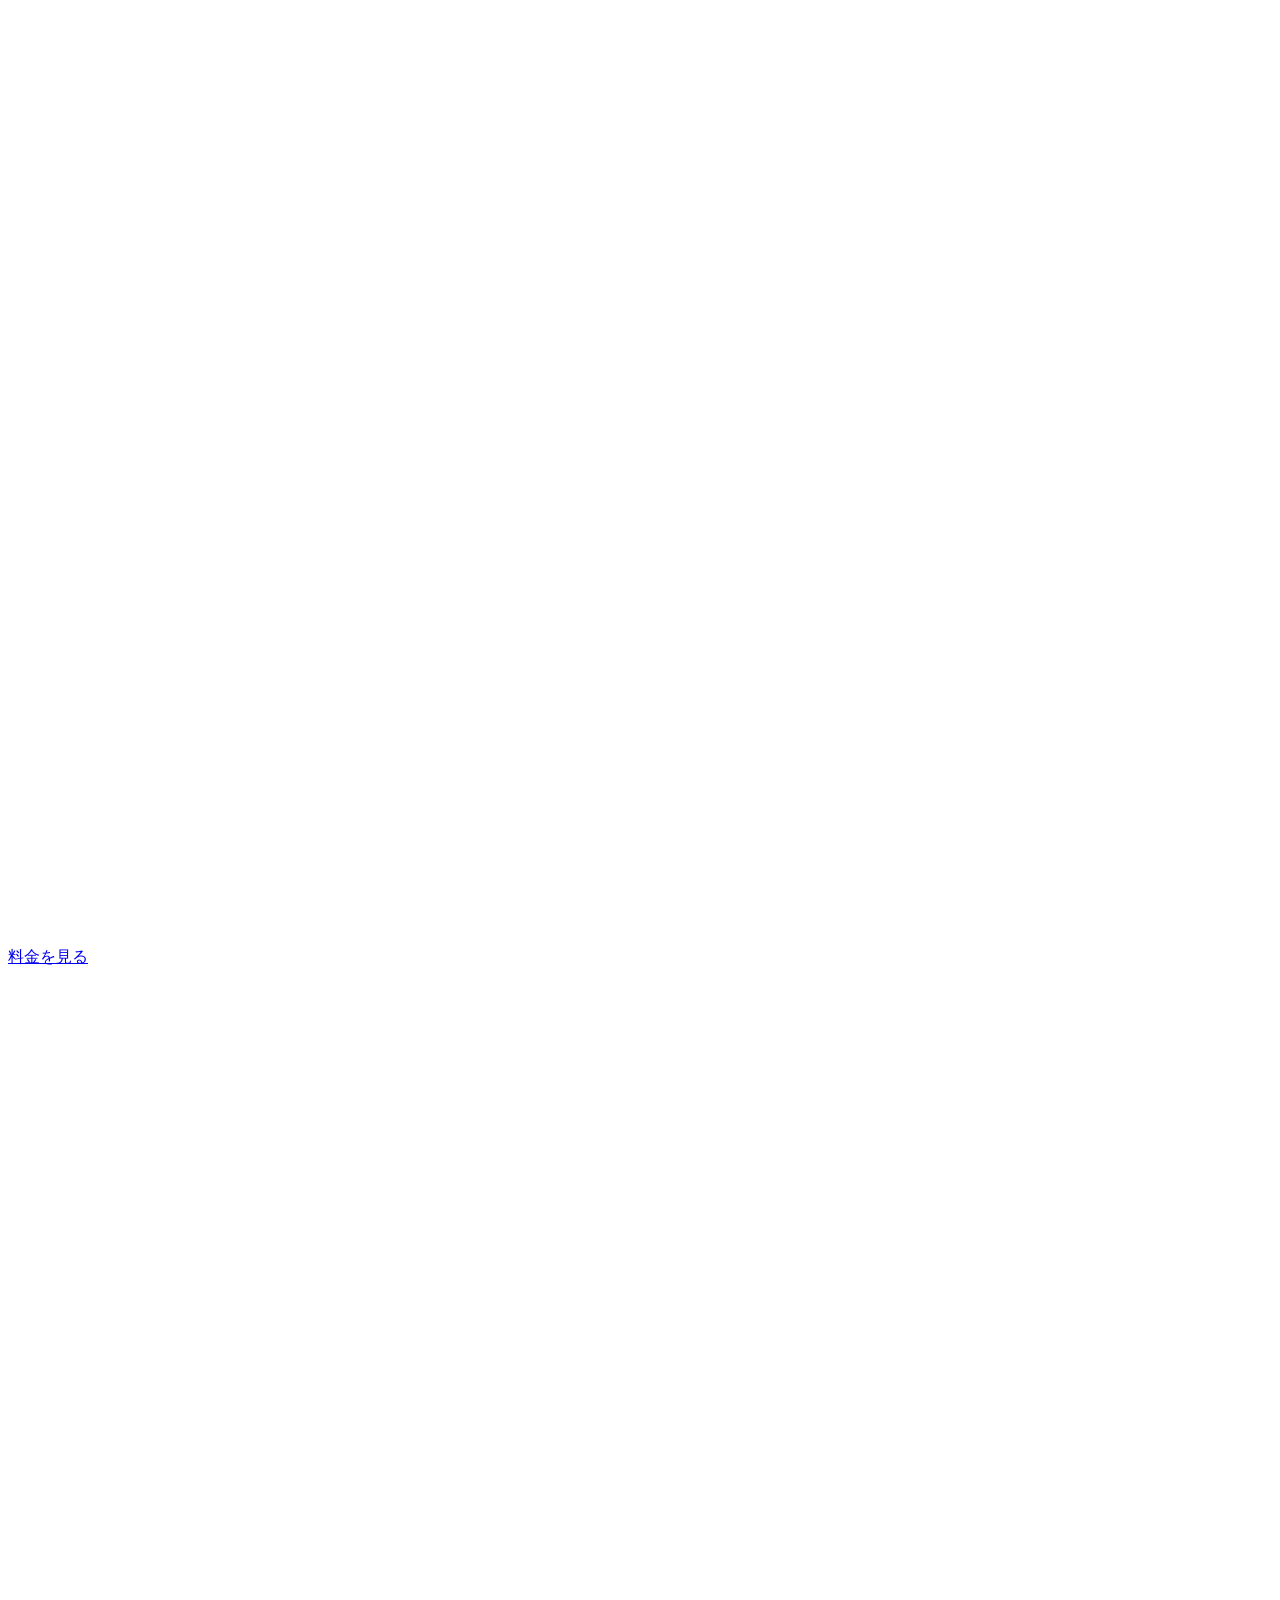
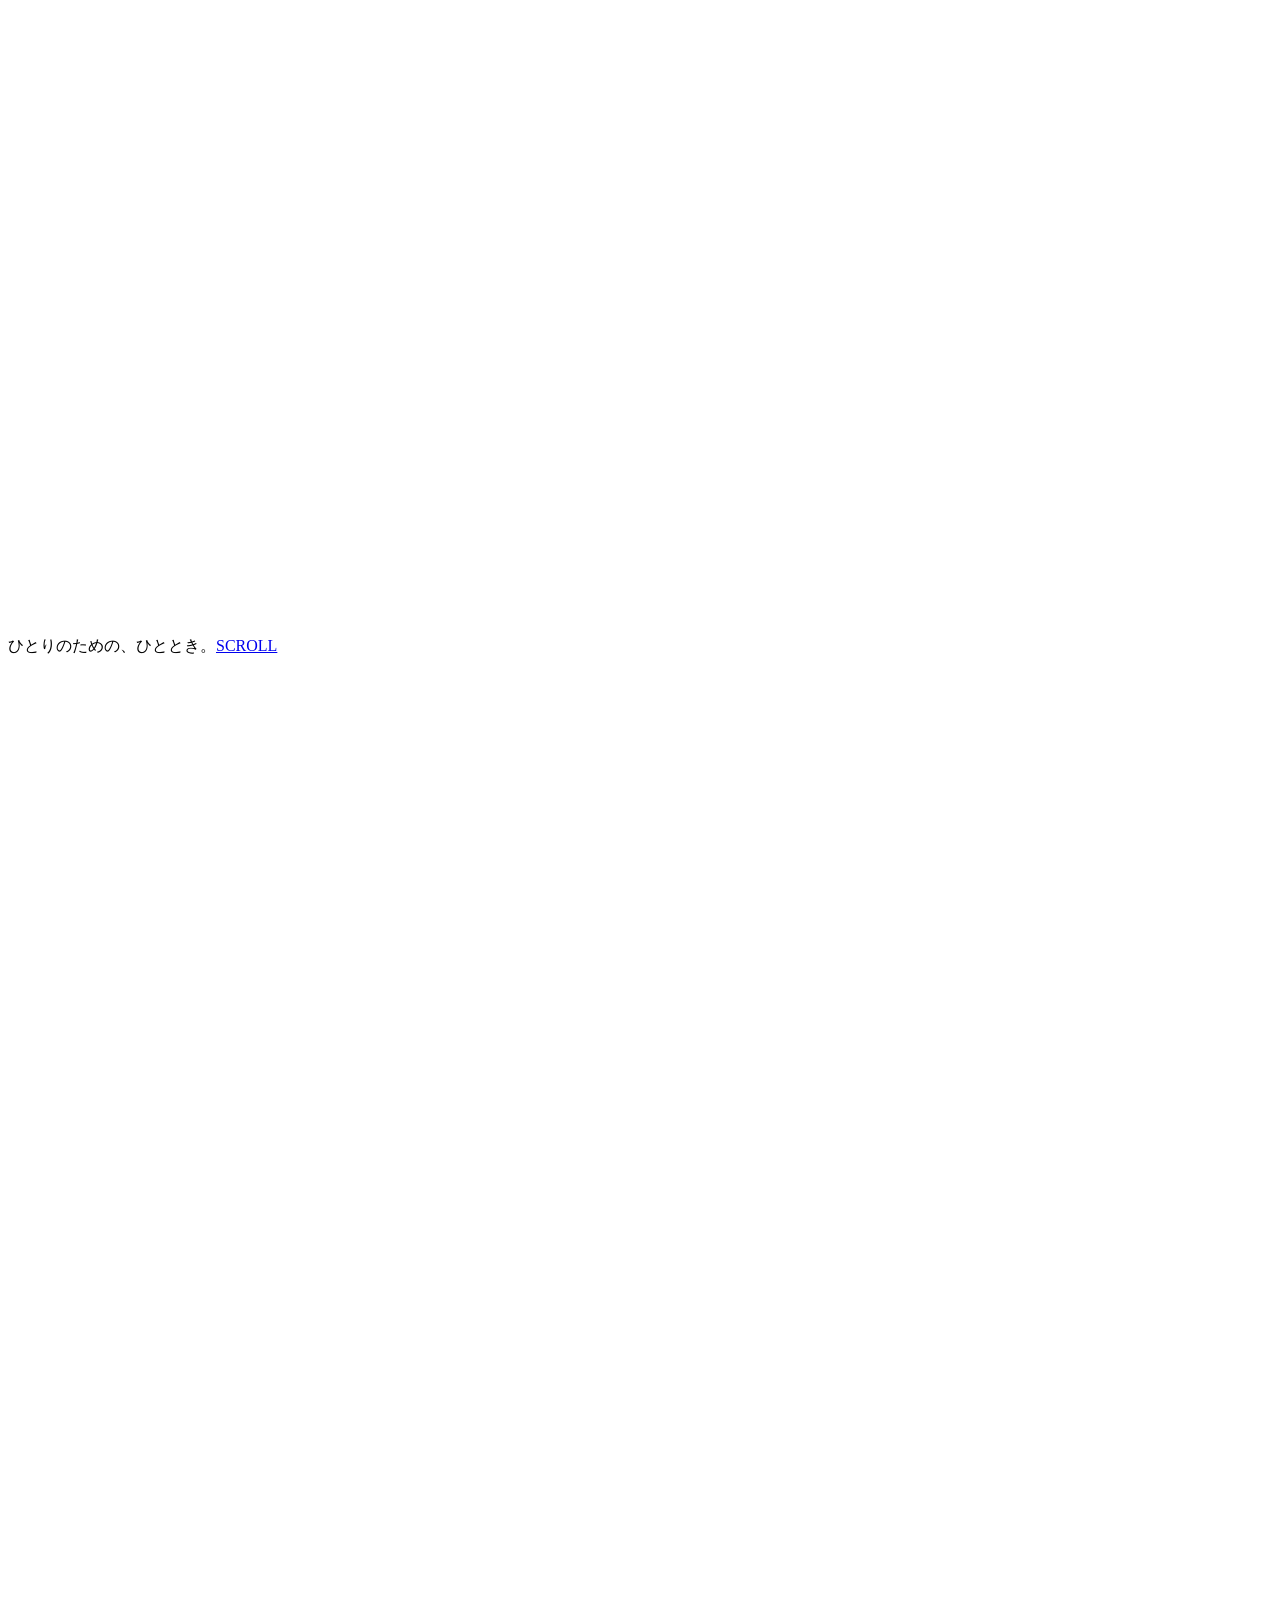
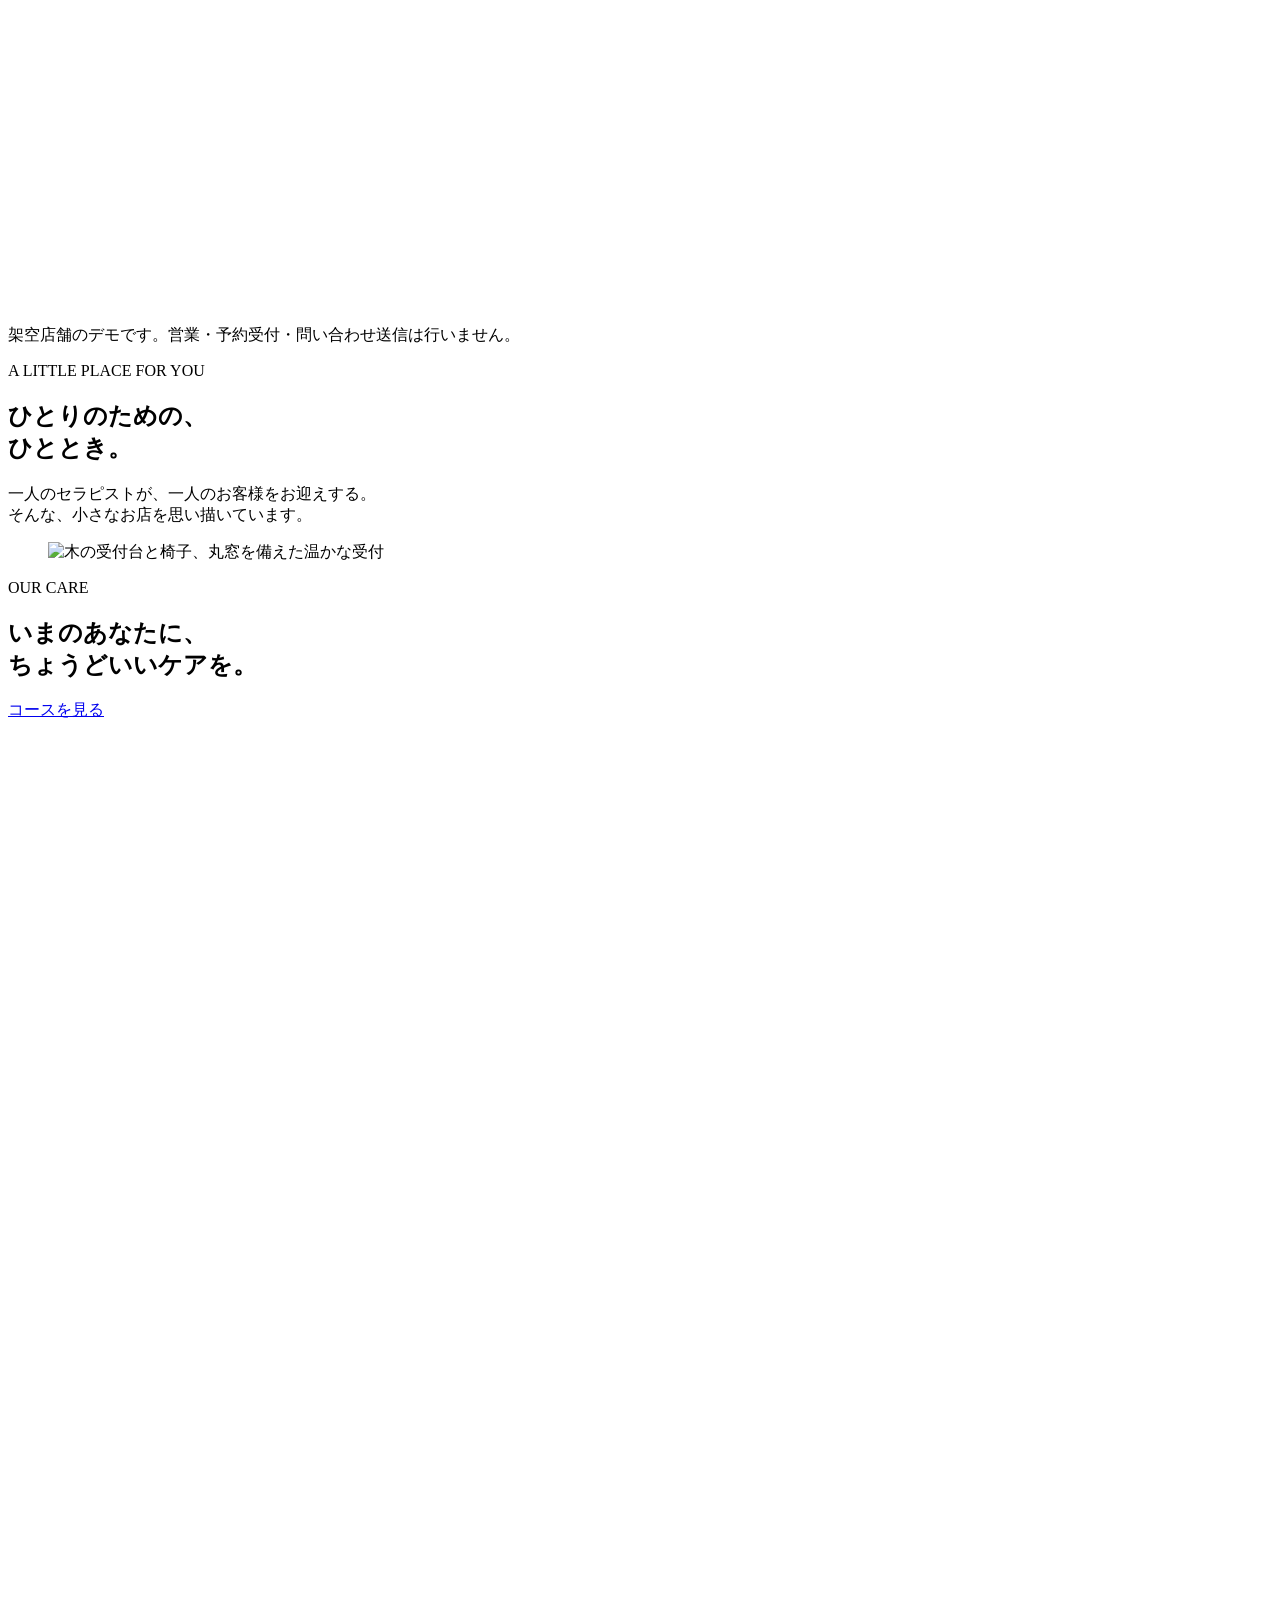
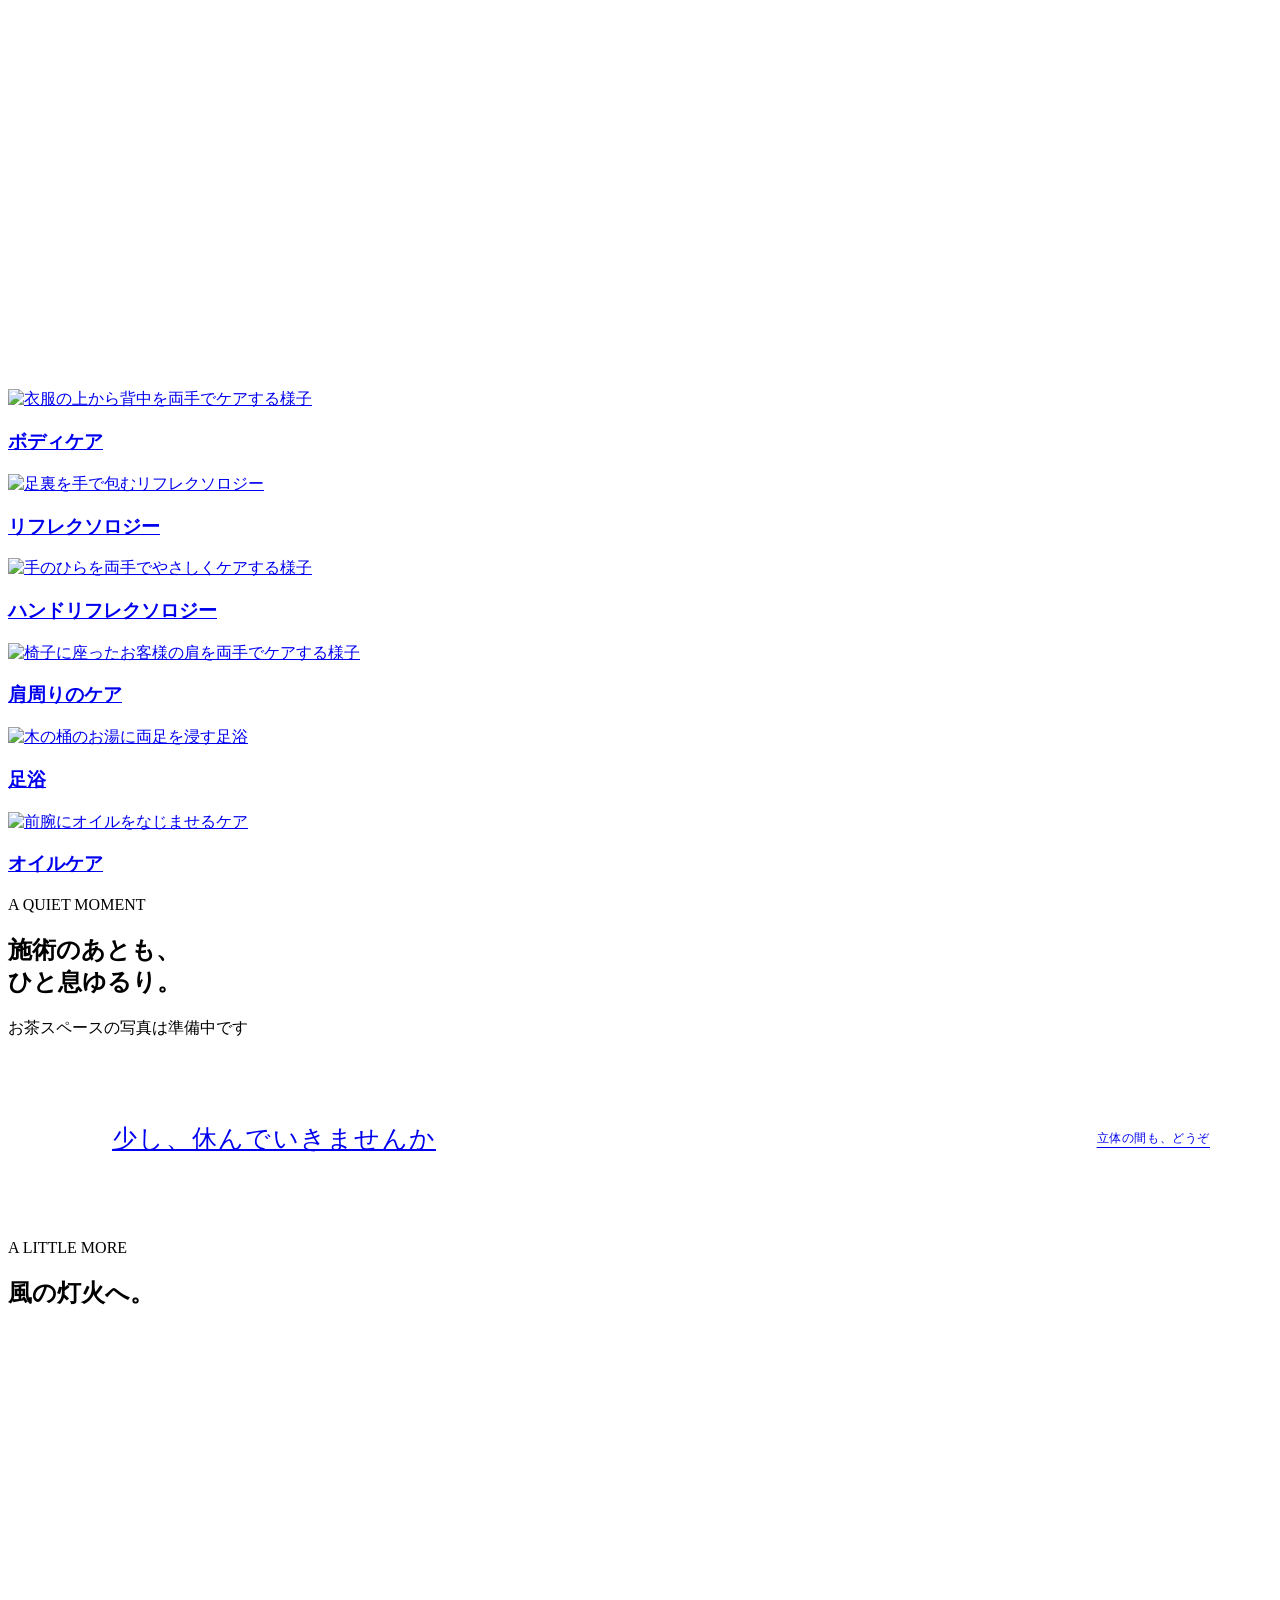
==== commit 080c3391: "Add a seated 3D interpretation of the quiet rest room" ====
--- a/index.html
+++ b/index.html
@@ -8,7 +8,7 @@
   <link rel="icon" type="image/svg+xml" href="/kaze-no-tomoshibi-demo/favicon.svg">
   <link rel="stylesheet" href="/kaze-no-tomoshibi-demo/style.css?v=pages-3"><link rel="stylesheet" href="/kaze-no-tomoshibi-demo/sections.css?v=pages-3"><script src="/kaze-no-tomoshibi-demo/app.js?v=pages-3" defer></script>
   <link rel="stylesheet" href="/kaze-no-tomoshibi-demo/layout.css?v=pages-3">
-  <link rel="stylesheet" href="./rest-room/entrance.css?v=room-1">
+  <link rel="stylesheet" href="./rest-room/entrance.css?v=space-1">
 </head>
 <body>
 <a class="skip-link" href="#main">本文へ進む</a>
@@ -68,7 +68,7 @@
   </div></section>
   <aside class="rest-room-invitation" aria-label="小さな休憩室への入口">
     <a href="./rest-room/"><svg class="icon" viewBox="0 0 24 24" aria-hidden="true"><use href="/kaze-no-tomoshibi-demo/icons.svg#moon"></use></svg><span>少し、休んでいきませんか</span><svg class="icon" viewBox="0 0 24 24" aria-hidden="true"><use href="/kaze-no-tomoshibi-demo/icons.svg#arrow"></use></svg></a>
-    <p>小さな休憩室</p>
+    <p><a href="./rest-room-3d/">立体の間も、どうぞ</a></p>
   </aside>
   <section class="section home-links" aria-labelledby="explore-title">
     <div class="section-heading reveal"><p class="eyebrow">A LITTLE MORE</p><h2 id="explore-title">風の灯火へ。</h2></div>
--- a/rest-room/entrance.css
+++ b/rest-room/entrance.css
@@ -1 +1 @@
-.rest-room-invitation{display:flex;align-items:center;justify-content:space-between;gap:28px;max-width:1140px;margin:auto;padding:50px 40px;border-bottom:1px solid var(--line)}.rest-room-invitation a{display:flex;align-items:center;gap:18px;min-height:48px;font-family:var(--serif);font-size:clamp(19px,2vw,25px);letter-spacing:.05em}.rest-room-invitation a .icon{color:var(--amber);width:24px;height:24px;flex-shrink:0}.rest-room-invitation>p{font-size:12px;color:var(--muted);letter-spacing:.1em}@media(max-width:600px){.rest-room-invitation{padding:35px 24px;display:block}.rest-room-invitation a{gap:12px;font-size:19px}.rest-room-invitation>p{padding-left:36px;margin-top:5px}}
+.rest-room-invitation{display:flex;align-items:center;justify-content:space-between;gap:28px;max-width:1140px;margin:auto;padding:50px 40px;border-bottom:1px solid var(--line)}.rest-room-invitation a{display:flex;align-items:center;gap:18px;min-height:48px;font-family:var(--serif);font-size:clamp(19px,2vw,25px);letter-spacing:.05em}.rest-room-invitation a .icon{color:var(--amber);width:24px;height:24px;flex-shrink:0}.rest-room-invitation>p{font-size:12px;color:var(--muted);letter-spacing:.1em}.rest-room-invitation>p>a{font-family:var(--sans);font-size:12px;min-height:44px;text-decoration:underline;text-underline-offset:5px}@media(max-width:600px){.rest-room-invitation{padding:35px 24px;display:block}.rest-room-invitation a{gap:12px;font-size:19px}.rest-room-invitation>p{padding-left:36px;margin-top:5px}}
